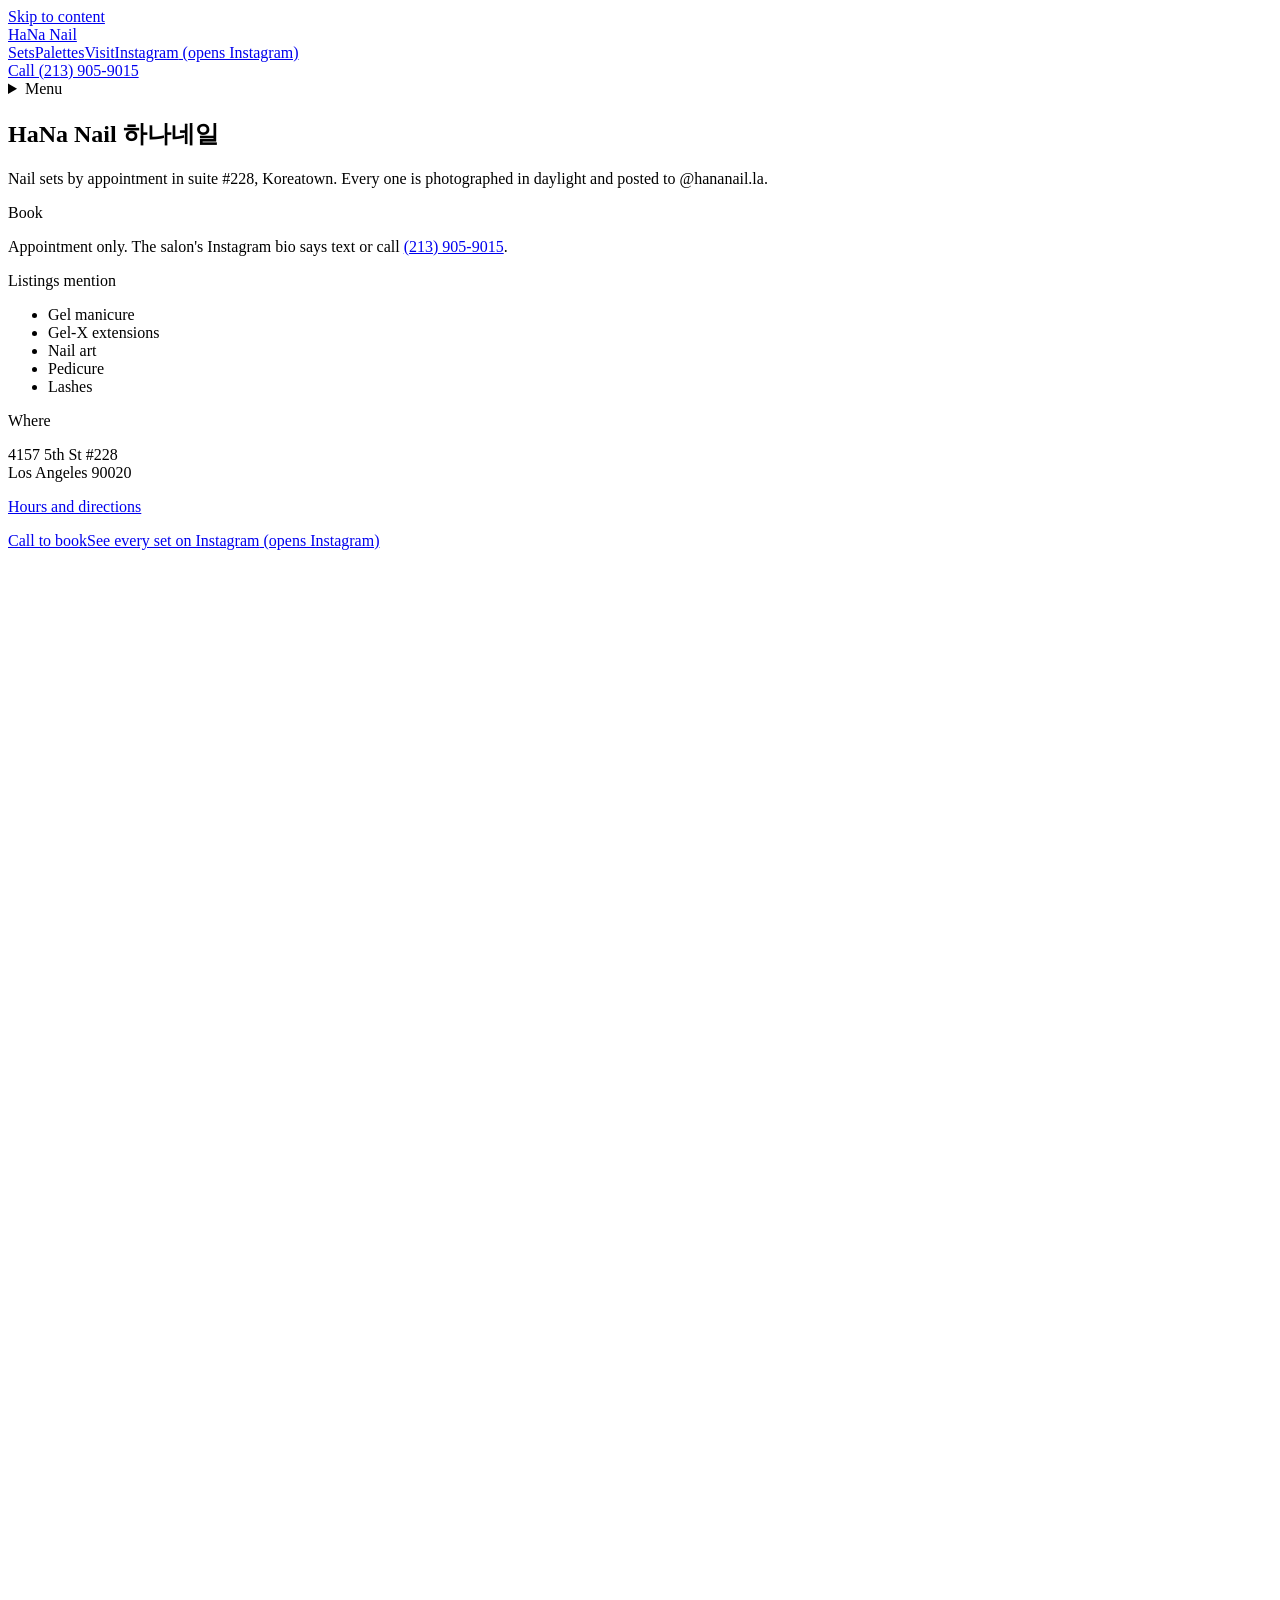
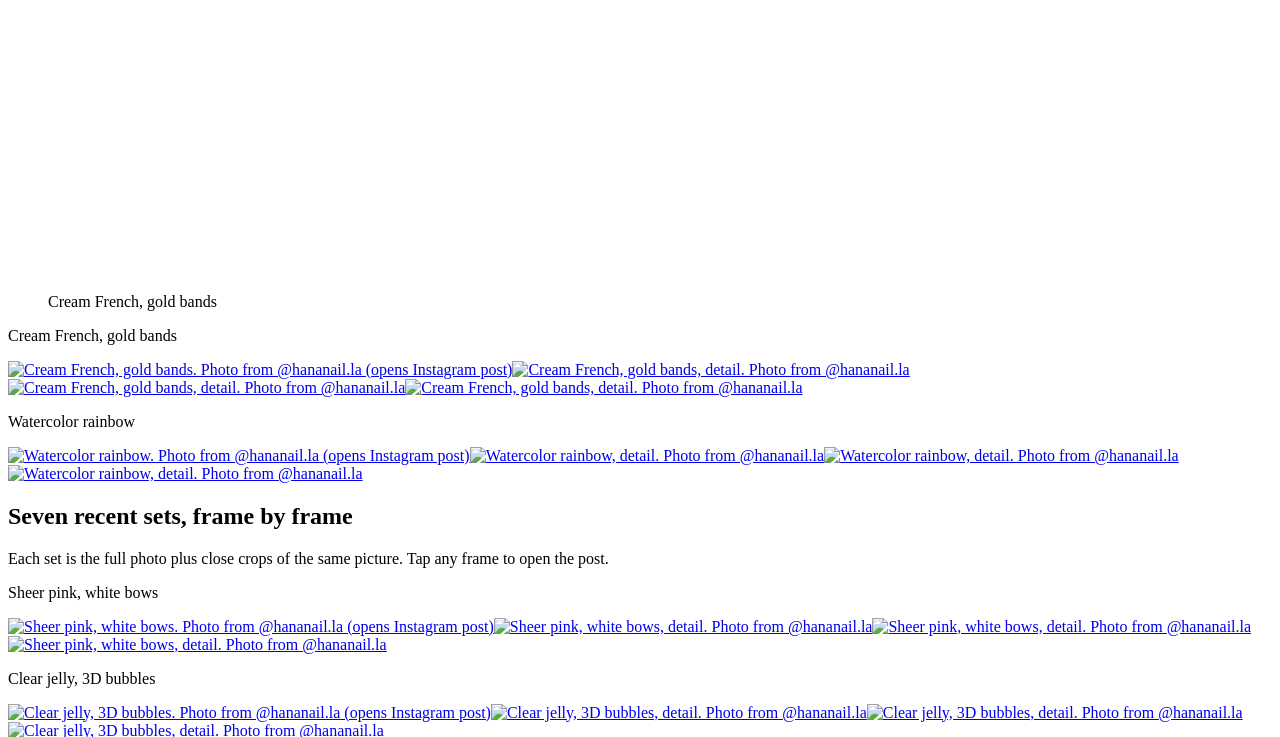
==== index.html @ 0c76ffde "HaNa rev3: hero sizes 66vw (2x at 1280/1440)" ====
<!doctype html><html lang="en"><head><meta charset="utf-8"><meta name="viewport" content="width=device-width,initial-scale=1">
<title>HaNa Nail 하나네일 | Nail Sets by Appointment, Koreatown LA</title><meta name="description" content="HaNa Nail, suite #228 at 4157 5th St in Koreatown, Los Angeles. Nail sets by appointment: call (213) 905-9015 or see @hananail.la."><link rel="canonical" href="https://answerfirstai-ai.github.io/hana-nail/">
<meta name="theme-color" content="#2B2D31"><meta property="og:type" content="website"><meta property="og:title" content="HaNa Nail 하나네일 | Nail Sets by Appointment, Koreatown LA"><meta property="og:description" content="HaNa Nail, suite #228 at 4157 5th St in Koreatown, Los Angeles. Nail sets by appointment: call (213) 905-9015 or see @hananail.la."><meta property="og:url" content="https://answerfirstai-ai.github.io/hana-nail/"><meta property="og:image" content="https://answerfirstai-ai.github.io/hana-nail/assets/img/og.jpg"><meta property="og:image:width" content="1200"><meta property="og:image:height" content="630"><meta name="twitter:card" content="summary_large_image">
<link rel="icon" href="/hana-nail/assets/img/favicon.svg" type="image/svg+xml"><link rel="preload" href="/hana-nail/assets/fonts/switzer-600.woff2" as="font" type="font/woff2" crossorigin><link rel="preload" href="/hana-nail/assets/fonts/switzer-400.woff2" as="font" type="font/woff2" crossorigin><link rel="preload" as="image" type="image/avif" imagesrcset="/hana-nail/assets/img/w/hana_05-800.avif 800w, /hana-nail/assets/img/w/hana_05-1200.avif 1200w, /hana-nail/assets/img/w/hana_05-1600.avif 1600w, /hana-nail/assets/img/w/hana_05-2000.avif 2000w, /hana-nail/assets/img/w/hana_05-2600.avif 2600w, /hana-nail/assets/img/w/hana_05-3175.avif 3175w" imagesizes="(max-width:760px) 100vw, 66vw" fetchpriority="high">
<style>@font-face{font-family:"Switzer";src:url(/hana-nail/assets/fonts/switzer-400.woff2) format("woff2");font-weight:400;font-display:swap}@font-face{font-family:"Switzer";src:url(/hana-nail/assets/fonts/switzer-500.woff2) format("woff2");font-weight:500;font-display:swap}@font-face{font-family:"Switzer";src:url(/hana-nail/assets/fonts/switzer-600.woff2) format("woff2");font-weight:600;font-display:swap}@font-face{font-family:"IBM Plex Sans KR";src:url(/hana-nail/assets/fonts/plexkr-ko-400.woff2) format("woff2");font-weight:400 600;font-display:swap;unicode-range:U+AC00-D7A3}</style><link rel="stylesheet" href="/hana-nail/assets/css/site.css">
<script type="application/ld+json">{"@context": "https://schema.org", "@type": "NailSalon", "@id": "https://answerfirstai-ai.github.io/hana-nail/#salon", "name": "HaNa Nail", "alternateName": "하나네일", "url": "https://answerfirstai-ai.github.io/hana-nail/", "telephone": "+1-213-905-9015", "image": "https://answerfirstai-ai.github.io/hana-nail/assets/img/og.jpg", "address": {"@type": "PostalAddress", "streetAddress": "4157 5th St #228", "addressLocality": "Los Angeles", "addressRegion": "CA", "postalCode": "90020", "addressCountry": "US"}, "geo": {"@type": "GeoCoordinates", "latitude": 34.0654932, "longitude": -118.3094635}, "hasMap": "https://www.google.com/maps/search/?api=1&query=HaNa+Nail+4157+5th+St+Los+Angeles+CA+90020", "areaServed": "Koreatown, Los Angeles", "sameAs": ["https://www.instagram.com/hananail.la/"]}</script></head><body>
<a class="skip" href="#main">Skip to content</a>
<header class="top"><a class="mark" href="/hana-nail/" aria-label="HaNa Nail 하나네일, home">HaNa Nail</a>
<nav aria-label="Main"><div class="links"><a href="/hana-nail/#sets">Sets</a><a href="/hana-nail/#palettes">Palettes</a><a href="/hana-nail/visit/">Visit</a><a href="https://www.instagram.com/hananail.la/" target="_blank" rel="noopener">Instagram<span class="sr"> (opens Instagram)</span></a></div><a class="b b-acc tel" href="tel:+12139059015">Call (213) 905-9015</a>
<details class="mnav"><summary aria-label="Open menu">Menu</summary><div class="mpanel"><a href="/hana-nail/">Home</a><a href="/hana-nail/#sets">Sets</a><a href="/hana-nail/#palettes">Palettes</a><a href="/hana-nail/visit/">Visit</a><a href="https://www.instagram.com/hananail.la/" target="_blank" rel="noopener">Instagram<span class="sr"> (opens Instagram)</span></a><a href="tel:+12139059015">Call (213) 905-9015</a></div></details></nav></header>
<main id="main"><section class="hero" aria-labelledby="h1">
<h1 id="h1">HaNa Nail <span lang="ko">하나네일</span></h1>
<div class="band">
<p class="lead">Nail sets by appointment in suite #228, Koreatown. Every one is photographed in daylight and posted to @hananail.la.</p>
<div><p class="lbl">Book</p><p>Appointment only. The salon's Instagram bio says text or call <a href="tel:+12139059015">(213) 905-9015</a>.</p></div>
<div><p class="lbl">Listings mention</p><ul><li>Gel manicure</li><li>Gel-X extensions</li><li>Nail art</li><li>Pedicure</li><li>Lashes</li></ul></div>
<div><p class="lbl">Where</p><p>4157 5th St #228<br>Los Angeles 90020</p><p><a href="/hana-nail/visit/">Hours and directions</a></p></div>
<div class="band-cta"><a class="b b-acc" href="tel:+12139059015">Call to book</a><a class="tl" href="https://www.instagram.com/hananail.la/" target="_blank" rel="noopener">See every set on Instagram<span class="sr"> (opens Instagram)</span></a></div>
</div>
<div class="sheet-top"><figure class="big"><picture><source type="image/avif" srcset="/hana-nail/assets/img/w/hana_05-800.avif 800w, /hana-nail/assets/img/w/hana_05-1200.avif 1200w, /hana-nail/assets/img/w/hana_05-1600.avif 1600w, /hana-nail/assets/img/w/hana_05-2000.avif 2000w, /hana-nail/assets/img/w/hana_05-2600.avif 2600w, /hana-nail/assets/img/w/hana_05-3175.avif 3175w" sizes="(max-width:760px) 100vw, 66vw"><img src="/hana-nail/assets/img/w/hana_05-1600.webp" srcset="/hana-nail/assets/img/w/hana_05-800.webp 800w, /hana-nail/assets/img/w/hana_05-1200.webp 1200w, /hana-nail/assets/img/w/hana_05-1600.webp 1600w, /hana-nail/assets/img/w/hana_05-2000.webp 2000w, /hana-nail/assets/img/w/hana_05-2600.webp 2600w, /hana-nail/assets/img/w/hana_05-3175.webp 3175w" sizes="(max-width:760px) 100vw, 66vw" width="1600" height="1323" alt="Two hands with cream-yellow French tips, painted flowers, crystals and gold bands, held against a grey stucco wall in daylight." fetchpriority="high" decoding="async"></picture><figcaption>Cream French, gold bands</figcaption></figure>
<div class="first-runs"><div class="run" data-k="hana_05"><p class="run-t">Cream French, gold bands</p><div class="frames"><a class="fr" href="https://www.instagram.com/p/DbKhw6tlOfz/" target="_blank" rel="noopener" style="--r:1.210"><picture><source type="image/avif" srcset="/hana-nail/assets/img/w/hana_05-t0-260.avif 260w, /hana-nail/assets/img/w/hana_05-t0-400.avif 400w, /hana-nail/assets/img/w/hana_05-t0-640.avif 640w" sizes="(max-width:760px) 44vw, 260px"><img src="/hana-nail/assets/img/w/hana_05-t0-400.webp" srcset="/hana-nail/assets/img/w/hana_05-t0-260.webp 260w, /hana-nail/assets/img/w/hana_05-t0-400.webp 400w, /hana-nail/assets/img/w/hana_05-t0-640.webp 640w" sizes="(max-width:760px) 44vw, 260px" width="400" height="331" alt="Cream French, gold bands. Photo from @hananail.la (opens Instagram post)" decoding="async"></picture></a><a class="fr" href="https://www.instagram.com/p/DbKhw6tlOfz/" target="_blank" rel="noopener" style="--r:0.930"><picture><source type="image/avif" srcset="/hana-nail/assets/img/w/hana_05-t1-260.avif 260w, /hana-nail/assets/img/w/hana_05-t1-400.avif 400w" sizes="(max-width:760px) 44vw, 260px"><img src="/hana-nail/assets/img/w/hana_05-t1-400.webp" srcset="/hana-nail/assets/img/w/hana_05-t1-260.webp 260w, /hana-nail/assets/img/w/hana_05-t1-400.webp 400w" sizes="(max-width:760px) 44vw, 260px" width="400" height="430" alt="Cream French, gold bands, detail. Photo from @hananail.la" decoding="async"></picture></a><a class="fr" href="https://www.instagram.com/p/DbKhw6tlOfz/" target="_blank" rel="noopener" style="--r:1.210"><picture><source type="image/avif" srcset="/hana-nail/assets/img/w/hana_05-t2-260.avif 260w, /hana-nail/assets/img/w/hana_05-t2-400.avif 400w" sizes="(max-width:760px) 44vw, 260px"><img src="/hana-nail/assets/img/w/hana_05-t2-400.webp" srcset="/hana-nail/assets/img/w/hana_05-t2-260.webp 260w, /hana-nail/assets/img/w/hana_05-t2-400.webp 400w" sizes="(max-width:760px) 44vw, 260px" width="400" height="331" alt="Cream French, gold bands, detail. Photo from @hananail.la" decoding="async"></picture></a><a class="fr" href="https://www.instagram.com/p/DbKhw6tlOfz/" target="_blank" rel="noopener" style="--r:1.059"><picture><source type="image/avif" srcset="/hana-nail/assets/img/w/hana_05-t3-260.avif 260w, /hana-nail/assets/img/w/hana_05-t3-400.avif 400w" sizes="(max-width:760px) 44vw, 260px"><img src="/hana-nail/assets/img/w/hana_05-t3-400.webp" srcset="/hana-nail/assets/img/w/hana_05-t3-260.webp 260w, /hana-nail/assets/img/w/hana_05-t3-400.webp 400w" sizes="(max-width:760px) 44vw, 260px" width="400" height="378" alt="Cream French, gold bands, detail. Photo from @hananail.la" decoding="async"></picture></a></div></div><div class="run" data-k="hana_04"><p class="run-t">Watercolor rainbow</p><div class="frames"><a class="fr" href="https://www.instagram.com/p/Dcwt5n0gQRf/" target="_blank" rel="noopener" style="--r:0.750"><picture><source type="image/avif" srcset="/hana-nail/assets/img/w/hana_04-t0-260.avif 260w, /hana-nail/assets/img/w/hana_04-t0-400.avif 400w, /hana-nail/assets/img/w/hana_04-t0-640.avif 640w" sizes="(max-width:760px) 44vw, 260px"><img src="/hana-nail/assets/img/w/hana_04-t0-400.webp" srcset="/hana-nail/assets/img/w/hana_04-t0-260.webp 260w, /hana-nail/assets/img/w/hana_04-t0-400.webp 400w, /hana-nail/assets/img/w/hana_04-t0-640.webp 640w" sizes="(max-width:760px) 44vw, 260px" width="400" height="533" alt="Watercolor rainbow. Photo from @hananail.la (opens Instagram post)" loading="lazy" decoding="async"></picture></a><a class="fr" href="https://www.instagram.com/p/Dcwt5n0gQRf/" target="_blank" rel="noopener" style="--r:0.975"><picture><source type="image/avif" srcset="/hana-nail/assets/img/w/hana_04-t1-260.avif 260w, /hana-nail/assets/img/w/hana_04-t1-400.avif 400w" sizes="(max-width:760px) 44vw, 260px"><img src="/hana-nail/assets/img/w/hana_04-t1-400.webp" srcset="/hana-nail/assets/img/w/hana_04-t1-260.webp 260w, /hana-nail/assets/img/w/hana_04-t1-400.webp 400w" sizes="(max-width:760px) 44vw, 260px" width="400" height="410" alt="Watercolor rainbow, detail. Photo from @hananail.la" loading="lazy" decoding="async"></picture></a><a class="fr" href="https://www.instagram.com/p/Dcwt5n0gQRf/" target="_blank" rel="noopener" style="--r:1.072"><picture><source type="image/avif" srcset="/hana-nail/assets/img/w/hana_04-t2-260.avif 260w, /hana-nail/assets/img/w/hana_04-t2-400.avif 400w" sizes="(max-width:760px) 44vw, 260px"><img src="/hana-nail/assets/img/w/hana_04-t2-400.webp" srcset="/hana-nail/assets/img/w/hana_04-t2-260.webp 260w, /hana-nail/assets/img/w/hana_04-t2-400.webp 400w" sizes="(max-width:760px) 44vw, 260px" width="400" height="373" alt="Watercolor rainbow, detail. Photo from @hananail.la" loading="lazy" decoding="async"></picture></a><a class="fr" href="https://www.instagram.com/p/Dcwt5n0gQRf/" target="_blank" rel="noopener" style="--r:0.917"><picture><source type="image/avif" srcset="/hana-nail/assets/img/w/hana_04-t3-260.avif 260w, /hana-nail/assets/img/w/hana_04-t3-400.avif 400w" sizes="(max-width:760px) 44vw, 260px"><img src="/hana-nail/assets/img/w/hana_04-t3-400.webp" srcset="/hana-nail/assets/img/w/hana_04-t3-260.webp 260w, /hana-nail/assets/img/w/hana_04-t3-400.webp 400w" sizes="(max-width:760px) 44vw, 260px" width="400" height="436" alt="Watercolor rainbow, detail. Photo from @hananail.la" loading="lazy" decoding="async"></picture></a></div></div></div></div></section>
<section class="sheet" id="sets" aria-labelledby="sets-h"><h2 id="sets-h">Seven recent sets, frame by frame</h2>
<p class="sheet-p">Each set is the full photo plus close crops of the same picture. Tap any frame to open the post.</p>
<div class="runs"><div class="run" data-k="hana_02"><p class="run-t">Sheer pink, white bows</p><div class="frames"><a class="fr" href="https://www.instagram.com/p/Dcw_qgjCTF8/" target="_blank" rel="noopener" style="--r:1.000"><picture><source type="image/avif" srcset="/hana-nail/assets/img/w/hana_02-t0-260.avif 260w, /hana-nail/assets/img/w/hana_02-t0-400.avif 400w, /hana-nail/assets/img/w/hana_02-t0-640.avif 640w" sizes="(max-width:760px) 44vw, 260px"><img src="/hana-nail/assets/img/w/hana_02-t0-400.webp" srcset="/hana-nail/assets/img/w/hana_02-t0-260.webp 260w, /hana-nail/assets/img/w/hana_02-t0-400.webp 400w, /hana-nail/assets/img/w/hana_02-t0-640.webp 640w" sizes="(max-width:760px) 44vw, 260px" width="400" height="400" alt="Sheer pink, white bows. Photo from @hananail.la (opens Instagram post)" loading="lazy" decoding="async"></picture></a><a class="fr" href="https://www.instagram.com/p/Dcw_qgjCTF8/" target="_blank" rel="noopener" style="--r:0.858"><picture><source type="image/avif" srcset="/hana-nail/assets/img/w/hana_02-t1-260.avif 260w, /hana-nail/assets/img/w/hana_02-t1-400.avif 400w" sizes="(max-width:760px) 44vw, 260px"><img src="/hana-nail/assets/img/w/hana_02-t1-400.webp" srcset="/hana-nail/assets/img/w/hana_02-t1-260.webp 260w, /hana-nail/assets/img/w/hana_02-t1-400.webp 400w" sizes="(max-width:760px) 44vw, 260px" width="400" height="466" alt="Sheer pink, white bows, detail. Photo from @hananail.la" loading="lazy" decoding="async"></picture></a><a class="fr" href="https://www.instagram.com/p/Dcw_qgjCTF8/" target="_blank" rel="noopener" style="--r:0.856"><picture><source type="image/avif" srcset="/hana-nail/assets/img/w/hana_02-t2-260.avif 260w, /hana-nail/assets/img/w/hana_02-t2-400.avif 400w" sizes="(max-width:760px) 44vw, 260px"><img src="/hana-nail/assets/img/w/hana_02-t2-400.webp" srcset="/hana-nail/assets/img/w/hana_02-t2-260.webp 260w, /hana-nail/assets/img/w/hana_02-t2-400.webp 400w" sizes="(max-width:760px) 44vw, 260px" width="400" height="467" alt="Sheer pink, white bows, detail. Photo from @hananail.la" loading="lazy" decoding="async"></picture></a><a class="fr" href="https://www.instagram.com/p/Dcw_qgjCTF8/" target="_blank" rel="noopener" style="--r:1.332"><picture><source type="image/avif" srcset="/hana-nail/assets/img/w/hana_02-t3-260.avif 260w, /hana-nail/assets/img/w/hana_02-t3-400.avif 400w" sizes="(max-width:760px) 44vw, 260px"><img src="/hana-nail/assets/img/w/hana_02-t3-400.webp" srcset="/hana-nail/assets/img/w/hana_02-t3-260.webp 260w, /hana-nail/assets/img/w/hana_02-t3-400.webp 400w" sizes="(max-width:760px) 44vw, 260px" width="400" height="300" alt="Sheer pink, white bows, detail. Photo from @hananail.la" loading="lazy" decoding="async"></picture></a></div></div><div class="run" data-k="hana_03"><p class="run-t">Clear jelly, 3D bubbles</p><div class="frames"><a class="fr" href="https://www.instagram.com/p/DcPzitLOSsH/" target="_blank" rel="noopener" style="--r:0.800"><picture><source type="image/avif" srcset="/hana-nail/assets/img/w/hana_03-t0-260.avif 260w, /hana-nail/assets/img/w/hana_03-t0-400.avif 400w, /hana-nail/assets/img/w/hana_03-t0-640.avif 640w" sizes="(max-width:760px) 44vw, 260px"><img src="/hana-nail/assets/img/w/hana_03-t0-400.webp" srcset="/hana-nail/assets/img/w/hana_03-t0-260.webp 260w, /hana-nail/assets/img/w/hana_03-t0-400.webp 400w, /hana-nail/assets/img/w/hana_03-t0-640.webp 640w" sizes="(max-width:760px) 44vw, 260px" width="400" height="500" alt="Clear jelly, 3D bubbles. Photo from @hananail.la (opens Instagram post)" loading="lazy" decoding="async"></picture></a><a class="fr" href="https://www.instagram.com/p/DcPzitLOSsH/" target="_blank" rel="noopener" style="--r:0.879"><picture><source type="image/avif" srcset="/hana-nail/assets/img/w/hana_03-t1-260.avif 260w, /hana-nail/assets/img/w/hana_03-t1-400.avif 400w" sizes="(max-width:760px) 44vw, 260px"><img src="/hana-nail/assets/img/w/hana_03-t1-400.webp" srcset="/hana-nail/assets/img/w/hana_03-t1-260.webp 260w, /hana-nail/assets/img/w/hana_03-t1-400.webp 400w" sizes="(max-width:760px) 44vw, 260px" width="400" height="455" alt="Clear jelly, 3D bubbles, detail. Photo from @hananail.la" loading="lazy" decoding="async"></picture></a><a class="fr" href="https://www.instagram.com/p/DcPzitLOSsH/" target="_blank" rel="noopener" style="--r:0.880"><picture><source type="image/avif" srcset="/hana-nail/assets/img/w/hana_03-t2-260.avif 260w, /hana-nail/assets/img/w/hana_03-t2-400.avif 400w" sizes="(max-width:760px) 44vw, 260px"><img src="/hana-nail/assets/img/w/hana_03-t2-400.webp" srcset="/hana-nail/assets/img/w/hana_03-t2-260.webp 260w, /hana-nail/assets/img/w/hana_03-t2-400.webp 400w" sizes="(max-width:760px) 44vw, 260px" width="400" height="454" alt="Clear jelly, 3D bubbles, detail. Photo from @hananail.la" loading="lazy" decoding="async"></picture></a><a class="fr" href="https://www.instagram.com/p/DcPzitLOSsH/" target="_blank" rel="noopener" style="--r:1.066"><picture><source type="image/avif" srcset="/hana-nail/assets/img/w/hana_03-t3-260.avif 260w, /hana-nail/assets/img/w/hana_03-t3-400.avif 400w" sizes="(max-width:760px) 44vw, 260px"><img src="/hana-nail/assets/img/w/hana_03-t3-400.webp" srcset="/hana-nail/assets/img/w/hana_03-t3-260.webp 260w, /hana-nail/assets/img/w/hana_03-t3-400.webp 400w" sizes="(max-width:760px) 44vw, 260px" width="400" height="375" alt="Clear jelly, 3D bubbles, detail. Photo from @hananail.la" loading="lazy" decoding="async"></picture></a></div></div><div class="run" data-k="hana_08"><p class="run-t">Lilac, 3D bows</p><div class="frames"><a class="fr" href="https://www.instagram.com/p/DWvS3gXlRlt/" target="_blank" rel="noopener" style="--r:0.800"><picture><source type="image/avif" srcset="/hana-nail/assets/img/w/hana_08-t0-260.avif 260w, /hana-nail/assets/img/w/hana_08-t0-400.avif 400w, /hana-nail/assets/img/w/hana_08-t0-640.avif 640w" sizes="(max-width:760px) 44vw, 260px"><img src="/hana-nail/assets/img/w/hana_08-t0-400.webp" srcset="/hana-nail/assets/img/w/hana_08-t0-260.webp 260w, /hana-nail/assets/img/w/hana_08-t0-400.webp 400w, /hana-nail/assets/img/w/hana_08-t0-640.webp 640w" sizes="(max-width:760px) 44vw, 260px" width="400" height="500" alt="Lilac, 3D bows. Photo from @hananail.la (opens Instagram post)" loading="lazy" decoding="async"></picture></a><a class="fr" href="https://www.instagram.com/p/DWvS3gXlRlt/" target="_blank" rel="noopener" style="--r:0.889"><picture><source type="image/avif" srcset="/hana-nail/assets/img/w/hana_08-t1-260.avif 260w, /hana-nail/assets/img/w/hana_08-t1-400.avif 400w" sizes="(max-width:760px) 44vw, 260px"><img src="/hana-nail/assets/img/w/hana_08-t1-400.webp" srcset="/hana-nail/assets/img/w/hana_08-t1-260.webp 260w, /hana-nail/assets/img/w/hana_08-t1-400.webp 400w" sizes="(max-width:760px) 44vw, 260px" width="400" height="450" alt="Lilac, 3D bows, detail. Photo from @hananail.la" loading="lazy" decoding="async"></picture></a><a class="fr" href="https://www.instagram.com/p/DWvS3gXlRlt/" target="_blank" rel="noopener" style="--r:0.890"><picture><source type="image/avif" srcset="/hana-nail/assets/img/w/hana_08-t2-260.avif 260w, /hana-nail/assets/img/w/hana_08-t2-400.avif 400w" sizes="(max-width:760px) 44vw, 260px"><img src="/hana-nail/assets/img/w/hana_08-t2-400.webp" srcset="/hana-nail/assets/img/w/hana_08-t2-260.webp 260w, /hana-nail/assets/img/w/hana_08-t2-400.webp 400w" sizes="(max-width:760px) 44vw, 260px" width="400" height="449" alt="Lilac, 3D bows, detail. Photo from @hananail.la" loading="lazy" decoding="async"></picture></a><a class="fr" href="https://www.instagram.com/p/DWvS3gXlRlt/" target="_blank" rel="noopener" style="--r:0.889"><picture><source type="image/avif" srcset="/hana-nail/assets/img/w/hana_08-t3-260.avif 260w, /hana-nail/assets/img/w/hana_08-t3-400.avif 400w" sizes="(max-width:760px) 44vw, 260px"><img src="/hana-nail/assets/img/w/hana_08-t3-400.webp" srcset="/hana-nail/assets/img/w/hana_08-t3-260.webp 260w, /hana-nail/assets/img/w/hana_08-t3-400.webp 400w" sizes="(max-width:760px) 44vw, 260px" width="400" height="450" alt="Lilac, 3D bows, detail. Photo from @hananail.la" loading="lazy" decoding="async"></picture></a></div></div><div class="run" data-k="hana_06"><p class="run-t">Cherries and bows</p><div class="frames"><a class="fr" href="https://www.instagram.com/p/DauKIC-lKcw/" target="_blank" rel="noopener" style="--r:0.750"><picture><source type="image/avif" srcset="/hana-nail/assets/img/w/hana_06-t0-260.avif 260w, /hana-nail/assets/img/w/hana_06-t0-400.avif 400w, /hana-nail/assets/img/w/hana_06-t0-640.avif 640w" sizes="(max-width:760px) 44vw, 260px"><img src="/hana-nail/assets/img/w/hana_06-t0-400.webp" srcset="/hana-nail/assets/img/w/hana_06-t0-260.webp 260w, /hana-nail/assets/img/w/hana_06-t0-400.webp 400w, /hana-nail/assets/img/w/hana_06-t0-640.webp 640w" sizes="(max-width:760px) 44vw, 260px" width="400" height="533" alt="Cherries and bows. Photo from @hananail.la (opens Instagram post)" loading="lazy" decoding="async"></picture></a><a class="fr" href="https://www.instagram.com/p/DauKIC-lKcw/" target="_blank" rel="noopener" style="--r:0.916"><picture><source type="image/avif" srcset="/hana-nail/assets/img/w/hana_06-t1-260.avif 260w, /hana-nail/assets/img/w/hana_06-t1-400.avif 400w" sizes="(max-width:760px) 44vw, 260px"><img src="/hana-nail/assets/img/w/hana_06-t1-400.webp" srcset="/hana-nail/assets/img/w/hana_06-t1-260.webp 260w, /hana-nail/assets/img/w/hana_06-t1-400.webp 400w" sizes="(max-width:760px) 44vw, 260px" width="400" height="437" alt="Cherries and bows, detail. Photo from @hananail.la" loading="lazy" decoding="async"></picture></a><a class="fr" href="https://www.instagram.com/p/DauKIC-lKcw/" target="_blank" rel="noopener" style="--r:0.901"><picture><source type="image/avif" srcset="/hana-nail/assets/img/w/hana_06-t2-260.avif 260w, /hana-nail/assets/img/w/hana_06-t2-400.avif 400w" sizes="(max-width:760px) 44vw, 260px"><img src="/hana-nail/assets/img/w/hana_06-t2-400.webp" srcset="/hana-nail/assets/img/w/hana_06-t2-260.webp 260w, /hana-nail/assets/img/w/hana_06-t2-400.webp 400w" sizes="(max-width:760px) 44vw, 260px" width="400" height="444" alt="Cherries and bows, detail. Photo from @hananail.la" loading="lazy" decoding="async"></picture></a><a class="fr" href="https://www.instagram.com/p/DauKIC-lKcw/" target="_blank" rel="noopener" style="--r:0.846"><picture><source type="image/avif" srcset="/hana-nail/assets/img/w/hana_06-t3-260.avif 260w, /hana-nail/assets/img/w/hana_06-t3-400.avif 400w" sizes="(max-width:760px) 44vw, 260px"><img src="/hana-nail/assets/img/w/hana_06-t3-400.webp" srcset="/hana-nail/assets/img/w/hana_06-t3-260.webp 260w, /hana-nail/assets/img/w/hana_06-t3-400.webp 400w" sizes="(max-width:760px) 44vw, 260px" width="400" height="473" alt="Cherries and bows, detail. Photo from @hananail.la" loading="lazy" decoding="async"></picture></a></div></div><div class="run" data-k="hana_07"><p class="run-t">Hot pink chrome</p><div class="frames"><a class="fr" href="https://www.instagram.com/p/DW5tI3RDov8/" target="_blank" rel="noopener" style="--r:0.754"><picture><source type="image/avif" srcset="/hana-nail/assets/img/w/hana_07-t0-260.avif 260w, /hana-nail/assets/img/w/hana_07-t0-400.avif 400w, /hana-nail/assets/img/w/hana_07-t0-640.avif 640w" sizes="(max-width:760px) 44vw, 260px"><img src="/hana-nail/assets/img/w/hana_07-t0-400.webp" srcset="/hana-nail/assets/img/w/hana_07-t0-260.webp 260w, /hana-nail/assets/img/w/hana_07-t0-400.webp 400w, /hana-nail/assets/img/w/hana_07-t0-640.webp 640w" sizes="(max-width:760px) 44vw, 260px" width="400" height="531" alt="Hot pink chrome. Photo from @hananail.la (opens Instagram post)" loading="lazy" decoding="async"></picture></a><a class="fr" href="https://www.instagram.com/p/DW5tI3RDov8/" target="_blank" rel="noopener" style="--r:1.006"><picture><source type="image/avif" srcset="/hana-nail/assets/img/w/hana_07-t1-260.avif 260w, /hana-nail/assets/img/w/hana_07-t1-400.avif 400w" sizes="(max-width:760px) 44vw, 260px"><img src="/hana-nail/assets/img/w/hana_07-t1-400.webp" srcset="/hana-nail/assets/img/w/hana_07-t1-260.webp 260w, /hana-nail/assets/img/w/hana_07-t1-400.webp 400w" sizes="(max-width:760px) 44vw, 260px" width="400" height="398" alt="Hot pink chrome, detail. Photo from @hananail.la" loading="lazy" decoding="async"></picture></a><a class="fr" href="https://www.instagram.com/p/DW5tI3RDov8/" target="_blank" rel="noopener" style="--r:0.904"><picture><source type="image/avif" srcset="/hana-nail/assets/img/w/hana_07-t2-260.avif 260w, /hana-nail/assets/img/w/hana_07-t2-400.avif 400w" sizes="(max-width:760px) 44vw, 260px"><img src="/hana-nail/assets/img/w/hana_07-t2-400.webp" srcset="/hana-nail/assets/img/w/hana_07-t2-260.webp 260w, /hana-nail/assets/img/w/hana_07-t2-400.webp 400w" sizes="(max-width:760px) 44vw, 260px" width="400" height="443" alt="Hot pink chrome, detail. Photo from @hananail.la" loading="lazy" decoding="async"></picture></a><a class="fr" href="https://www.instagram.com/p/DW5tI3RDov8/" target="_blank" rel="noopener" style="--r:0.905"><picture><source type="image/avif" srcset="/hana-nail/assets/img/w/hana_07-t3-260.avif 260w, /hana-nail/assets/img/w/hana_07-t3-400.avif 400w" sizes="(max-width:760px) 44vw, 260px"><img src="/hana-nail/assets/img/w/hana_07-t3-400.webp" srcset="/hana-nail/assets/img/w/hana_07-t3-260.webp 260w, /hana-nail/assets/img/w/hana_07-t3-400.webp 400w" sizes="(max-width:760px) 44vw, 260px" width="400" height="442" alt="Hot pink chrome, detail. Photo from @hananail.la" loading="lazy" decoding="async"></picture></a></div></div></div></section>
<section class="pals" id="palettes" aria-labelledby="pal-h"><div class="pal-list"><h2 id="pal-h">The palette of each set</h2>
<p class="pal-p">Five colors sampled from each photo. Point at or tap a set to see it.</p>
<ol class="rows"><li><button type="button" class="row" data-k="hana_05" aria-controls="pv" aria-pressed="false"><span class="rn"><span class="dot" style="--c:#48576C"></span>Cream French, gold bands</span><span class="rv"><span class="sw" style="--c:#290001"></span><span class="sw" style="--c:#922C1A"></span><span class="sw" style="--c:#48576C"></span><span class="sw" style="--c:#DC9094"></span><span class="sw" style="--c:#DDD0D6"></span></span></button><div class="inl"><picture><source type="image/avif" srcset="/hana-nail/assets/img/w/hana_05-480.avif 480w, /hana-nail/assets/img/w/hana_05-720.avif 720w, /hana-nail/assets/img/w/hana_05-960.avif 960w" sizes="(max-width:760px) 90vw, 1px"><img src="/hana-nail/assets/img/w/hana_05-720.webp" srcset="/hana-nail/assets/img/w/hana_05-480.webp 480w, /hana-nail/assets/img/w/hana_05-720.webp 720w, /hana-nail/assets/img/w/hana_05-960.webp 960w" sizes="(max-width:760px) 90vw, 1px" width="720" height="595" alt="Cream French, gold bands. Cream-yellow French tips with painted flowers, crystals and gold bands." loading="lazy" decoding="async"></picture></div></li><li><button type="button" class="row" data-k="hana_04" aria-controls="pv" aria-pressed="false"><span class="rn"><span class="dot" style="--c:#C3C187"></span>Watercolor rainbow</span><span class="rv"><span class="sw" style="--c:#040304"></span><span class="sw" style="--c:#8F1A5B"></span><span class="sw" style="--c:#C3C187"></span><span class="sw" style="--c:#A4C0F8"></span><span class="sw" style="--c:#F7F7FB"></span></span></button><div class="inl"><picture><source type="image/avif" srcset="/hana-nail/assets/img/w/hana_04-480.avif 480w, /hana-nail/assets/img/w/hana_04-720.avif 720w, /hana-nail/assets/img/w/hana_04-960.avif 960w" sizes="(max-width:760px) 90vw, 1px"><img src="/hana-nail/assets/img/w/hana_04-720.webp" srcset="/hana-nail/assets/img/w/hana_04-480.webp 480w, /hana-nail/assets/img/w/hana_04-720.webp 720w, /hana-nail/assets/img/w/hana_04-960.webp 960w" sizes="(max-width:760px) 90vw, 1px" width="720" height="960" alt="Watercolor rainbow. Short round nails in washed pinks, yellows and blues." loading="lazy" decoding="async"></picture></div></li><li><button type="button" class="row" data-k="hana_02" aria-controls="pv" aria-pressed="false"><span class="rn"><span class="dot" style="--c:#CD675B"></span>Sheer pink, white bows</span><span class="rv"><span class="sw" style="--c:#560201"></span><span class="sw" style="--c:#75605F"></span><span class="sw" style="--c:#CD675B"></span><span class="sw" style="--c:#B9B4B8"></span><span class="sw" style="--c:#FCFEFF"></span></span></button><div class="inl"><picture><source type="image/avif" srcset="/hana-nail/assets/img/w/hana_02-480.avif 480w, /hana-nail/assets/img/w/hana_02-720.avif 720w, /hana-nail/assets/img/w/hana_02-960.avif 960w" sizes="(max-width:760px) 90vw, 1px"><img src="/hana-nail/assets/img/w/hana_02-720.webp" srcset="/hana-nail/assets/img/w/hana_02-480.webp 480w, /hana-nail/assets/img/w/hana_02-720.webp 720w, /hana-nail/assets/img/w/hana_02-960.webp 960w" sizes="(max-width:760px) 90vw, 1px" width="720" height="720" alt="Sheer pink, white bows. Almond nails, sheer pink with fine white bow line art." loading="lazy" decoding="async"></picture></div></li><li><button type="button" class="row" data-k="hana_03" aria-controls="pv" aria-pressed="false"><span class="rn"><span class="dot" style="--c:#CB765A"></span>Clear jelly, 3D bubbles</span><span class="rv"><span class="sw" style="--c:#131727"></span><span class="sw" style="--c:#45667C"></span><span class="sw" style="--c:#CB765A"></span><span class="sw" style="--c:#84B1CC"></span><span class="sw" style="--c:#FEFEF8"></span></span></button><div class="inl"><picture><source type="image/avif" srcset="/hana-nail/assets/img/w/hana_03-480.avif 480w, /hana-nail/assets/img/w/hana_03-720.avif 720w, /hana-nail/assets/img/w/hana_03-960.avif 960w" sizes="(max-width:760px) 90vw, 1px"><img src="/hana-nail/assets/img/w/hana_03-720.webp" srcset="/hana-nail/assets/img/w/hana_03-480.webp 480w, /hana-nail/assets/img/w/hana_03-720.webp 720w, /hana-nail/assets/img/w/hana_03-960.webp 960w" sizes="(max-width:760px) 90vw, 1px" width="720" height="900" alt="Clear jelly, 3D bubbles. Clear jelly nails with raised bubble accents." loading="lazy" decoding="async"></picture></div></li><li><button type="button" class="row" data-k="hana_08" aria-controls="pv" aria-pressed="true"><span class="rn"><span class="dot" style="--c:#708189"></span>Lilac, 3D bows</span><span class="rv"><span class="sw" style="--c:#070301"></span><span class="sw" style="--c:#5E2319"></span><span class="sw" style="--c:#708189"></span><span class="sw" style="--c:#ECB7A1"></span><span class="sw" style="--c:#B9CBF7"></span></span></button><div class="inl"><picture><source type="image/avif" srcset="/hana-nail/assets/img/w/hana_08-480.avif 480w, /hana-nail/assets/img/w/hana_08-720.avif 720w, /hana-nail/assets/img/w/hana_08-960.avif 960w" sizes="(max-width:760px) 90vw, 1px"><img src="/hana-nail/assets/img/w/hana_08-720.webp" srcset="/hana-nail/assets/img/w/hana_08-480.webp 480w, /hana-nail/assets/img/w/hana_08-720.webp 720w, /hana-nail/assets/img/w/hana_08-960.webp 960w" sizes="(max-width:760px) 90vw, 1px" width="720" height="900" alt="Lilac, 3D bows. Long stilettos in flat lilac with sculpted bows." loading="lazy" decoding="async"></picture></div></li><li><button type="button" class="row" data-k="hana_06" aria-controls="pv" aria-pressed="false"><span class="rn"><span class="dot" style="--c:#429B57"></span>Cherries and bows</span><span class="rv"><span class="sw" style="--c:#000000"></span><span class="sw" style="--c:#623E3F"></span><span class="sw" style="--c:#429B57"></span><span class="sw" style="--c:#B0663C"></span><span class="sw" style="--c:#EA8078"></span></span></button><div class="inl"><picture><source type="image/avif" srcset="/hana-nail/assets/img/w/hana_06-480.avif 480w, /hana-nail/assets/img/w/hana_06-720.avif 720w, /hana-nail/assets/img/w/hana_06-912.avif 912w" sizes="(max-width:760px) 90vw, 1px"><img src="/hana-nail/assets/img/w/hana_06-720.webp" srcset="/hana-nail/assets/img/w/hana_06-480.webp 480w, /hana-nail/assets/img/w/hana_06-720.webp 720w, /hana-nail/assets/img/w/hana_06-912.webp 912w" sizes="(max-width:760px) 90vw, 1px" width="720" height="960" alt="Cherries and bows. Sheer nude with tiny painted cherries and bows." loading="lazy" decoding="async"></picture></div></li><li><button type="button" class="row" data-k="hana_07" aria-controls="pv" aria-pressed="false"><span class="rn"><span class="dot" style="--c:#5F5F5A"></span>Hot pink chrome</span><span class="rv"><span class="sw" style="--c:#190602"></span><span class="sw" style="--c:#91227F"></span><span class="sw" style="--c:#5F5F5A"></span><span class="sw" style="--c:#B27864"></span><span class="sw" style="--c:#B3AFA6"></span></span></button><div class="inl"><picture><source type="image/avif" srcset="/hana-nail/assets/img/w/hana_07-480.avif 480w, /hana-nail/assets/img/w/hana_07-720.avif 720w, /hana-nail/assets/img/w/hana_07-960.avif 960w" sizes="(max-width:760px) 90vw, 1px"><img src="/hana-nail/assets/img/w/hana_07-720.webp" srcset="/hana-nail/assets/img/w/hana_07-480.webp 480w, /hana-nail/assets/img/w/hana_07-720.webp 720w, /hana-nail/assets/img/w/hana_07-960.webp 960w" sizes="(max-width:760px) 90vw, 1px" width="720" height="955" alt="Hot pink chrome. Long stilettos in hot pink chrome." loading="lazy" decoding="async"></picture></div></li></ol></div>
<figure class="pv" id="pv" aria-live="polite"><div class="pv-i" data-k="hana_05"><picture><source type="image/avif" srcset="/hana-nail/assets/img/w/hana_05-480.avif 480w, /hana-nail/assets/img/w/hana_05-720.avif 720w, /hana-nail/assets/img/w/hana_05-960.avif 960w" sizes="(max-width:760px) 1px, min(36vw, 480px)"><img src="/hana-nail/assets/img/w/hana_05-720.webp" srcset="/hana-nail/assets/img/w/hana_05-480.webp 480w, /hana-nail/assets/img/w/hana_05-720.webp 720w, /hana-nail/assets/img/w/hana_05-960.webp 960w" sizes="(max-width:760px) 1px, min(36vw, 480px)" width="720" height="595" alt="Cream French, gold bands. Cream-yellow French tips with painted flowers, crystals and gold bands." loading="lazy" decoding="async"></picture><figcaption><b>Cream French, gold bands</b> Cream-yellow French tips with painted flowers, crystals and gold bands.<span class="hexes">#290001 #922C1A #48576C #DC9094 #DDD0D6</span></figcaption></div><div class="pv-i" data-k="hana_04"><picture><source type="image/avif" srcset="/hana-nail/assets/img/w/hana_04-480.avif 480w, /hana-nail/assets/img/w/hana_04-720.avif 720w, /hana-nail/assets/img/w/hana_04-960.avif 960w" sizes="(max-width:760px) 1px, min(36vw, 480px)"><img src="/hana-nail/assets/img/w/hana_04-720.webp" srcset="/hana-nail/assets/img/w/hana_04-480.webp 480w, /hana-nail/assets/img/w/hana_04-720.webp 720w, /hana-nail/assets/img/w/hana_04-960.webp 960w" sizes="(max-width:760px) 1px, min(36vw, 480px)" width="720" height="960" alt="Watercolor rainbow. Short round nails in washed pinks, yellows and blues." loading="lazy" decoding="async"></picture><figcaption><b>Watercolor rainbow</b> Short round nails in washed pinks, yellows and blues.<span class="hexes">#040304 #8F1A5B #C3C187 #A4C0F8 #F7F7FB</span></figcaption></div><div class="pv-i" data-k="hana_02"><picture><source type="image/avif" srcset="/hana-nail/assets/img/w/hana_02-480.avif 480w, /hana-nail/assets/img/w/hana_02-720.avif 720w, /hana-nail/assets/img/w/hana_02-960.avif 960w" sizes="(max-width:760px) 1px, min(36vw, 480px)"><img src="/hana-nail/assets/img/w/hana_02-720.webp" srcset="/hana-nail/assets/img/w/hana_02-480.webp 480w, /hana-nail/assets/img/w/hana_02-720.webp 720w, /hana-nail/assets/img/w/hana_02-960.webp 960w" sizes="(max-width:760px) 1px, min(36vw, 480px)" width="720" height="720" alt="Sheer pink, white bows. Almond nails, sheer pink with fine white bow line art." loading="lazy" decoding="async"></picture><figcaption><b>Sheer pink, white bows</b> Almond nails, sheer pink with fine white bow line art.<span class="hexes">#560201 #75605F #CD675B #B9B4B8 #FCFEFF</span></figcaption></div><div class="pv-i" data-k="hana_03"><picture><source type="image/avif" srcset="/hana-nail/assets/img/w/hana_03-480.avif 480w, /hana-nail/assets/img/w/hana_03-720.avif 720w, /hana-nail/assets/img/w/hana_03-960.avif 960w" sizes="(max-width:760px) 1px, min(36vw, 480px)"><img src="/hana-nail/assets/img/w/hana_03-720.webp" srcset="/hana-nail/assets/img/w/hana_03-480.webp 480w, /hana-nail/assets/img/w/hana_03-720.webp 720w, /hana-nail/assets/img/w/hana_03-960.webp 960w" sizes="(max-width:760px) 1px, min(36vw, 480px)" width="720" height="900" alt="Clear jelly, 3D bubbles. Clear jelly nails with raised bubble accents." loading="lazy" decoding="async"></picture><figcaption><b>Clear jelly, 3D bubbles</b> Clear jelly nails with raised bubble accents.<span class="hexes">#131727 #45667C #CB765A #84B1CC #FEFEF8</span></figcaption></div><div class="pv-i on" data-k="hana_08"><picture><source type="image/avif" srcset="/hana-nail/assets/img/w/hana_08-480.avif 480w, /hana-nail/assets/img/w/hana_08-720.avif 720w, /hana-nail/assets/img/w/hana_08-960.avif 960w" sizes="(max-width:760px) 1px, min(36vw, 480px)"><img src="/hana-nail/assets/img/w/hana_08-720.webp" srcset="/hana-nail/assets/img/w/hana_08-480.webp 480w, /hana-nail/assets/img/w/hana_08-720.webp 720w, /hana-nail/assets/img/w/hana_08-960.webp 960w" sizes="(max-width:760px) 1px, min(36vw, 480px)" width="720" height="900" alt="Lilac, 3D bows. Long stilettos in flat lilac with sculpted bows." loading="lazy" decoding="async"></picture><figcaption><b>Lilac, 3D bows</b> Long stilettos in flat lilac with sculpted bows.<span class="hexes">#070301 #5E2319 #708189 #ECB7A1 #B9CBF7</span></figcaption></div><div class="pv-i" data-k="hana_06"><picture><source type="image/avif" srcset="/hana-nail/assets/img/w/hana_06-480.avif 480w, /hana-nail/assets/img/w/hana_06-720.avif 720w, /hana-nail/assets/img/w/hana_06-912.avif 912w" sizes="(max-width:760px) 1px, min(36vw, 480px)"><img src="/hana-nail/assets/img/w/hana_06-720.webp" srcset="/hana-nail/assets/img/w/hana_06-480.webp 480w, /hana-nail/assets/img/w/hana_06-720.webp 720w, /hana-nail/assets/img/w/hana_06-912.webp 912w" sizes="(max-width:760px) 1px, min(36vw, 480px)" width="720" height="960" alt="Cherries and bows. Sheer nude with tiny painted cherries and bows." loading="lazy" decoding="async"></picture><figcaption><b>Cherries and bows</b> Sheer nude with tiny painted cherries and bows.<span class="hexes">#000000 #623E3F #429B57 #B0663C #EA8078</span></figcaption></div><div class="pv-i" data-k="hana_07"><picture><source type="image/avif" srcset="/hana-nail/assets/img/w/hana_07-480.avif 480w, /hana-nail/assets/img/w/hana_07-720.avif 720w, /hana-nail/assets/img/w/hana_07-960.avif 960w" sizes="(max-width:760px) 1px, min(36vw, 480px)"><img src="/hana-nail/assets/img/w/hana_07-720.webp" srcset="/hana-nail/assets/img/w/hana_07-480.webp 480w, /hana-nail/assets/img/w/hana_07-720.webp 720w, /hana-nail/assets/img/w/hana_07-960.webp 960w" sizes="(max-width:760px) 1px, min(36vw, 480px)" width="720" height="955" alt="Hot pink chrome. Long stilettos in hot pink chrome." loading="lazy" decoding="async"></picture><figcaption><b>Hot pink chrome</b> Long stilettos in hot pink chrome.<span class="hexes">#190602 #91227F #5F5F5A #B27864 #B3AFA6</span></figcaption></div></figure></section>
<section class="contact" aria-labelledby="c-h"><h2 id="c-h" class="sr">Book a set</h2><p class="c-s">Bring a photo or an idea. Book a time by calling, or by text as the salon's bio says.</p>
<div class="c-img"><picture><source type="image/avif" srcset="/hana-nail/assets/img/w/hana_06-t2-260.avif 260w, /hana-nail/assets/img/w/hana_06-t2-400.avif 400w" sizes="160px"><img src="/hana-nail/assets/img/w/hana_06-t2-400.webp" srcset="/hana-nail/assets/img/w/hana_06-t2-260.webp 260w, /hana-nail/assets/img/w/hana_06-t2-400.webp 400w" sizes="160px" width="400" height="444" alt="Cherries and bows, detail. Photo from @hananail.la" loading="lazy" decoding="async"></picture></div>
<div class="c-q"><p class="q">Ready for a set?</p><p><a href="tel:+12139059015">Call (213) 905-9015</a></p><p><a href="https://www.instagram.com/hananail.la/" target="_blank" rel="noopener">Message @hananail.la<span class="sr"> (opens Instagram)</span></a></p><p class="soft">Suite #228, 4157 5th St, Koreatown. Listed hours Mon-Sat; call to confirm.</p></div></section></main>
<footer class="foot"><p>HaNa Nail, Koreatown nail sets</p><p class="f-links"><a href="tel:+12139059015">(213) 905-9015</a><a href="https://www.instagram.com/hananail.la/" target="_blank" rel="noopener">@hananail.la</a><a href="/hana-nail/visit/">Visit</a></p><p class="f-r">© 2026 · demo site</p>
<p class="fine">Photos: @hananail.la, the salon's own Instagram. Palette colors are sampled from those photos. Services and hours are from public listings, so call to confirm.</p></footer>
<script src="/hana-nail/assets/js/site.js" defer></script></body></html>
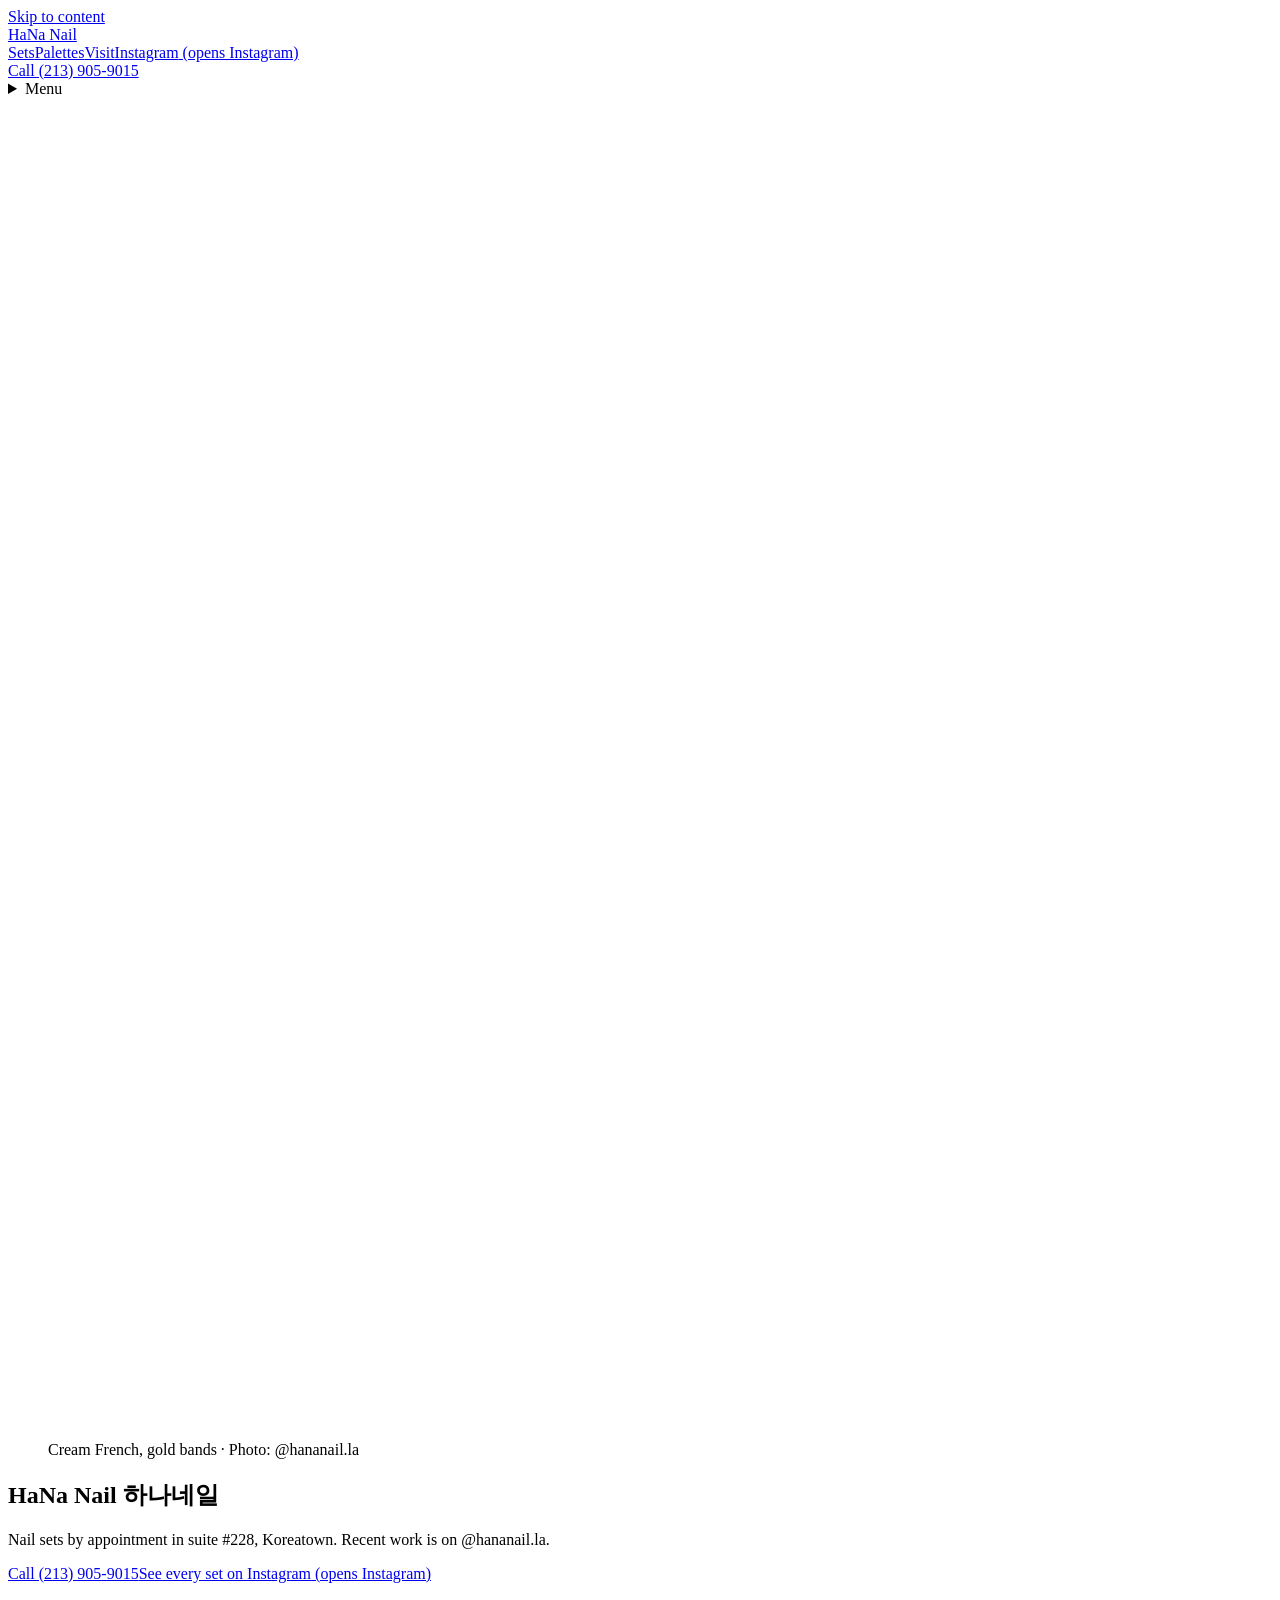
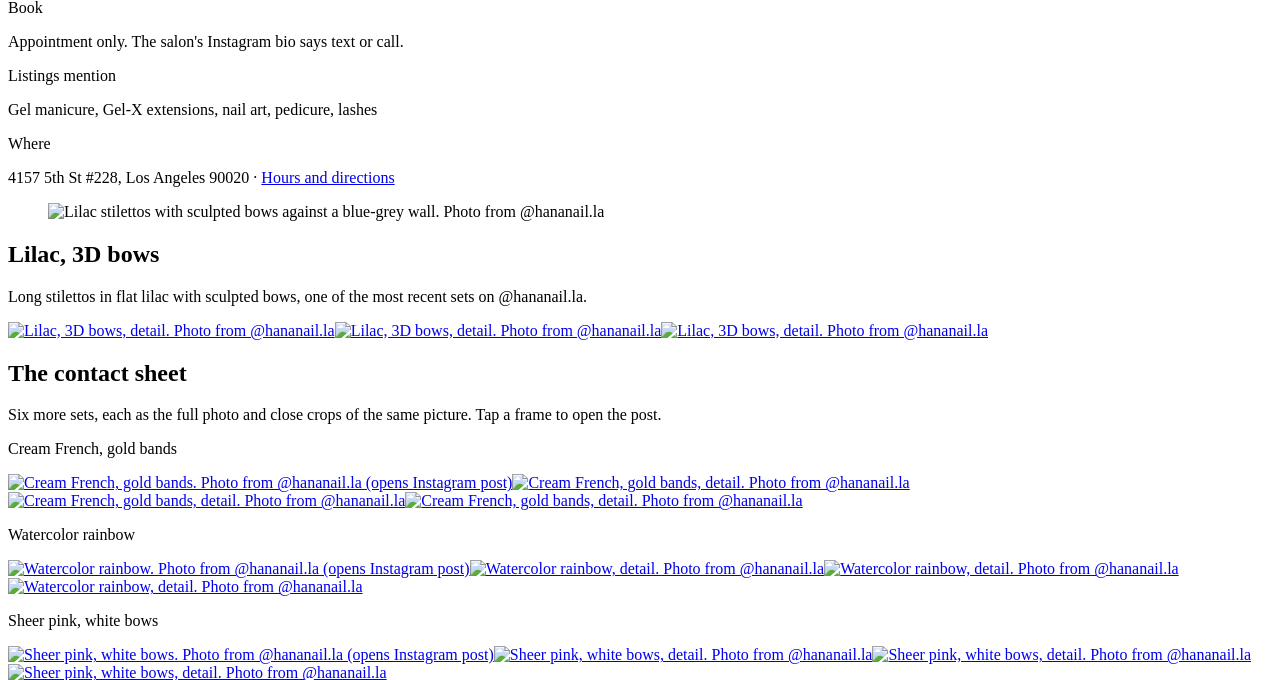
==== commit 717dbff6: "HaNa rev4: full-height own-photo hero (58%), tight nail-only crops (no dashboard), feature set + den" ====
--- a/index.html
+++ b/index.html
@@ -1,7 +1,7 @@
 <!doctype html><html lang="en"><head><meta charset="utf-8"><meta name="viewport" content="width=device-width,initial-scale=1">
 <title>HaNa Nail 하나네일 | Nail Sets by Appointment, Koreatown LA</title><meta name="description" content="HaNa Nail, suite #228 at 4157 5th St in Koreatown, Los Angeles. Nail sets by appointment: call (213) 905-9015 or see @hananail.la."><link rel="canonical" href="https://answerfirstai-ai.github.io/hana-nail/">
 <meta name="theme-color" content="#2B2D31"><meta property="og:type" content="website"><meta property="og:title" content="HaNa Nail 하나네일 | Nail Sets by Appointment, Koreatown LA"><meta property="og:description" content="HaNa Nail, suite #228 at 4157 5th St in Koreatown, Los Angeles. Nail sets by appointment: call (213) 905-9015 or see @hananail.la."><meta property="og:url" content="https://answerfirstai-ai.github.io/hana-nail/"><meta property="og:image" content="https://answerfirstai-ai.github.io/hana-nail/assets/img/og.jpg"><meta property="og:image:width" content="1200"><meta property="og:image:height" content="630"><meta name="twitter:card" content="summary_large_image">
-<link rel="icon" href="/hana-nail/assets/img/favicon.svg" type="image/svg+xml"><link rel="preload" href="/hana-nail/assets/fonts/switzer-600.woff2" as="font" type="font/woff2" crossorigin><link rel="preload" href="/hana-nail/assets/fonts/switzer-400.woff2" as="font" type="font/woff2" crossorigin><link rel="preload" as="image" type="image/avif" imagesrcset="/hana-nail/assets/img/w/hana_05-800.avif 800w, /hana-nail/assets/img/w/hana_05-1200.avif 1200w, /hana-nail/assets/img/w/hana_05-1600.avif 1600w, /hana-nail/assets/img/w/hana_05-2000.avif 2000w, /hana-nail/assets/img/w/hana_05-2600.avif 2600w, /hana-nail/assets/img/w/hana_05-3175.avif 3175w" imagesizes="(max-width:760px) 100vw, 66vw" fetchpriority="high">
+<link rel="icon" href="/hana-nail/assets/img/favicon.svg" type="image/svg+xml"><link rel="preload" href="/hana-nail/assets/fonts/switzer-600.woff2" as="font" type="font/woff2" crossorigin><link rel="preload" href="/hana-nail/assets/fonts/switzer-400.woff2" as="font" type="font/woff2" crossorigin><link rel="preload" as="image" type="image/avif" imagesrcset="/hana-nail/assets/img/w/hana_05-800.avif 800w, /hana-nail/assets/img/w/hana_05-1200.avif 1200w, /hana-nail/assets/img/w/hana_05-1600.avif 1600w, /hana-nail/assets/img/w/hana_05-2000.avif 2000w, /hana-nail/assets/img/w/hana_05-2600.avif 2600w, /hana-nail/assets/img/w/hana_05-3175.avif 3175w" imagesizes="(max-width:760px) 150vw, 74vw" fetchpriority="high">
 <style>@font-face{font-family:"Switzer";src:url(/hana-nail/assets/fonts/switzer-400.woff2) format("woff2");font-weight:400;font-display:swap}@font-face{font-family:"Switzer";src:url(/hana-nail/assets/fonts/switzer-500.woff2) format("woff2");font-weight:500;font-display:swap}@font-face{font-family:"Switzer";src:url(/hana-nail/assets/fonts/switzer-600.woff2) format("woff2");font-weight:600;font-display:swap}@font-face{font-family:"IBM Plex Sans KR";src:url(/hana-nail/assets/fonts/plexkr-ko-400.woff2) format("woff2");font-weight:400 600;font-display:swap;unicode-range:U+AC00-D7A3}</style><link rel="stylesheet" href="/hana-nail/assets/css/site.css">
 <script type="application/ld+json">{"@context": "https://schema.org", "@type": "NailSalon", "@id": "https://answerfirstai-ai.github.io/hana-nail/#salon", "name": "HaNa Nail", "alternateName": "하나네일", "url": "https://answerfirstai-ai.github.io/hana-nail/", "telephone": "+1-213-905-9015", "image": "https://answerfirstai-ai.github.io/hana-nail/assets/img/og.jpg", "address": {"@type": "PostalAddress", "streetAddress": "4157 5th St #228", "addressLocality": "Los Angeles", "addressRegion": "CA", "postalCode": "90020", "addressCountry": "US"}, "geo": {"@type": "GeoCoordinates", "latitude": 34.0654932, "longitude": -118.3094635}, "hasMap": "https://www.google.com/maps/search/?api=1&query=HaNa+Nail+4157+5th+St+Los+Angeles+CA+90020", "areaServed": "Koreatown, Los Angeles", "sameAs": ["https://www.instagram.com/hananail.la/"]}</script></head><body>
 <a class="skip" href="#main">Skip to content</a>
@@ -9,23 +9,23 @@
 <nav aria-label="Main"><div class="links"><a href="/hana-nail/#sets">Sets</a><a href="/hana-nail/#palettes">Palettes</a><a href="/hana-nail/visit/">Visit</a><a href="https://www.instagram.com/hananail.la/" target="_blank" rel="noopener">Instagram<span class="sr"> (opens Instagram)</span></a></div><a class="b b-acc tel" href="tel:+12139059015">Call (213) 905-9015</a>
 <details class="mnav"><summary aria-label="Open menu">Menu</summary><div class="mpanel"><a href="/hana-nail/">Home</a><a href="/hana-nail/#sets">Sets</a><a href="/hana-nail/#palettes">Palettes</a><a href="/hana-nail/visit/">Visit</a><a href="https://www.instagram.com/hananail.la/" target="_blank" rel="noopener">Instagram<span class="sr"> (opens Instagram)</span></a><a href="tel:+12139059015">Call (213) 905-9015</a></div></details></nav></header>
 <main id="main"><section class="hero" aria-labelledby="h1">
-<h1 id="h1">HaNa Nail <span lang="ko">하나네일</span></h1>
-<div class="band">
-<p class="lead">Nail sets by appointment in suite #228, Koreatown. Every one is photographed in daylight and posted to @hananail.la.</p>
-<div><p class="lbl">Book</p><p>Appointment only. The salon's Instagram bio says text or call <a href="tel:+12139059015">(213) 905-9015</a>.</p></div>
-<div><p class="lbl">Listings mention</p><ul><li>Gel manicure</li><li>Gel-X extensions</li><li>Nail art</li><li>Pedicure</li><li>Lashes</li></ul></div>
-<div><p class="lbl">Where</p><p>4157 5th St #228<br>Los Angeles 90020</p><p><a href="/hana-nail/visit/">Hours and directions</a></p></div>
-<div class="band-cta"><a class="b b-acc" href="tel:+12139059015">Call to book</a><a class="tl" href="https://www.instagram.com/hananail.la/" target="_blank" rel="noopener">See every set on Instagram<span class="sr"> (opens Instagram)</span></a></div>
-</div>
-<div class="sheet-top"><figure class="big"><picture><source type="image/avif" srcset="/hana-nail/assets/img/w/hana_05-800.avif 800w, /hana-nail/assets/img/w/hana_05-1200.avif 1200w, /hana-nail/assets/img/w/hana_05-1600.avif 1600w, /hana-nail/assets/img/w/hana_05-2000.avif 2000w, /hana-nail/assets/img/w/hana_05-2600.avif 2600w, /hana-nail/assets/img/w/hana_05-3175.avif 3175w" sizes="(max-width:760px) 100vw, 66vw"><img src="/hana-nail/assets/img/w/hana_05-1600.webp" srcset="/hana-nail/assets/img/w/hana_05-800.webp 800w, /hana-nail/assets/img/w/hana_05-1200.webp 1200w, /hana-nail/assets/img/w/hana_05-1600.webp 1600w, /hana-nail/assets/img/w/hana_05-2000.webp 2000w, /hana-nail/assets/img/w/hana_05-2600.webp 2600w, /hana-nail/assets/img/w/hana_05-3175.webp 3175w" sizes="(max-width:760px) 100vw, 66vw" width="1600" height="1323" alt="Two hands with cream-yellow French tips, painted flowers, crystals and gold bands, held against a grey stucco wall in daylight." fetchpriority="high" decoding="async"></picture><figcaption>Cream French, gold bands</figcaption></figure>
-<div class="first-runs"><div class="run" data-k="hana_05"><p class="run-t">Cream French, gold bands</p><div class="frames"><a class="fr" href="https://www.instagram.com/p/DbKhw6tlOfz/" target="_blank" rel="noopener" style="--r:1.210"><picture><source type="image/avif" srcset="/hana-nail/assets/img/w/hana_05-t0-260.avif 260w, /hana-nail/assets/img/w/hana_05-t0-400.avif 400w, /hana-nail/assets/img/w/hana_05-t0-640.avif 640w" sizes="(max-width:760px) 44vw, 260px"><img src="/hana-nail/assets/img/w/hana_05-t0-400.webp" srcset="/hana-nail/assets/img/w/hana_05-t0-260.webp 260w, /hana-nail/assets/img/w/hana_05-t0-400.webp 400w, /hana-nail/assets/img/w/hana_05-t0-640.webp 640w" sizes="(max-width:760px) 44vw, 260px" width="400" height="331" alt="Cream French, gold bands. Photo from @hananail.la (opens Instagram post)" decoding="async"></picture></a><a class="fr" href="https://www.instagram.com/p/DbKhw6tlOfz/" target="_blank" rel="noopener" style="--r:0.930"><picture><source type="image/avif" srcset="/hana-nail/assets/img/w/hana_05-t1-260.avif 260w, /hana-nail/assets/img/w/hana_05-t1-400.avif 400w" sizes="(max-width:760px) 44vw, 260px"><img src="/hana-nail/assets/img/w/hana_05-t1-400.webp" srcset="/hana-nail/assets/img/w/hana_05-t1-260.webp 260w, /hana-nail/assets/img/w/hana_05-t1-400.webp 400w" sizes="(max-width:760px) 44vw, 260px" width="400" height="430" alt="Cream French, gold bands, detail. Photo from @hananail.la" decoding="async"></picture></a><a class="fr" href="https://www.instagram.com/p/DbKhw6tlOfz/" target="_blank" rel="noopener" style="--r:1.210"><picture><source type="image/avif" srcset="/hana-nail/assets/img/w/hana_05-t2-260.avif 260w, /hana-nail/assets/img/w/hana_05-t2-400.avif 400w" sizes="(max-width:760px) 44vw, 260px"><img src="/hana-nail/assets/img/w/hana_05-t2-400.webp" srcset="/hana-nail/assets/img/w/hana_05-t2-260.webp 260w, /hana-nail/assets/img/w/hana_05-t2-400.webp 400w" sizes="(max-width:760px) 44vw, 260px" width="400" height="331" alt="Cream French, gold bands, detail. Photo from @hananail.la" decoding="async"></picture></a><a class="fr" href="https://www.instagram.com/p/DbKhw6tlOfz/" target="_blank" rel="noopener" style="--r:1.059"><picture><source type="image/avif" srcset="/hana-nail/assets/img/w/hana_05-t3-260.avif 260w, /hana-nail/assets/img/w/hana_05-t3-400.avif 400w" sizes="(max-width:760px) 44vw, 260px"><img src="/hana-nail/assets/img/w/hana_05-t3-400.webp" srcset="/hana-nail/assets/img/w/hana_05-t3-260.webp 260w, /hana-nail/assets/img/w/hana_05-t3-400.webp 400w" sizes="(max-width:760px) 44vw, 260px" width="400" height="378" alt="Cream French, gold bands, detail. Photo from @hananail.la" decoding="async"></picture></a></div></div><div class="run" data-k="hana_04"><p class="run-t">Watercolor rainbow</p><div class="frames"><a class="fr" href="https://www.instagram.com/p/Dcwt5n0gQRf/" target="_blank" rel="noopener" style="--r:0.750"><picture><source type="image/avif" srcset="/hana-nail/assets/img/w/hana_04-t0-260.avif 260w, /hana-nail/assets/img/w/hana_04-t0-400.avif 400w, /hana-nail/assets/img/w/hana_04-t0-640.avif 640w" sizes="(max-width:760px) 44vw, 260px"><img src="/hana-nail/assets/img/w/hana_04-t0-400.webp" srcset="/hana-nail/assets/img/w/hana_04-t0-260.webp 260w, /hana-nail/assets/img/w/hana_04-t0-400.webp 400w, /hana-nail/assets/img/w/hana_04-t0-640.webp 640w" sizes="(max-width:760px) 44vw, 260px" width="400" height="533" alt="Watercolor rainbow. Photo from @hananail.la (opens Instagram post)" loading="lazy" decoding="async"></picture></a><a class="fr" href="https://www.instagram.com/p/Dcwt5n0gQRf/" target="_blank" rel="noopener" style="--r:0.975"><picture><source type="image/avif" srcset="/hana-nail/assets/img/w/hana_04-t1-260.avif 260w, /hana-nail/assets/img/w/hana_04-t1-400.avif 400w" sizes="(max-width:760px) 44vw, 260px"><img src="/hana-nail/assets/img/w/hana_04-t1-400.webp" srcset="/hana-nail/assets/img/w/hana_04-t1-260.webp 260w, /hana-nail/assets/img/w/hana_04-t1-400.webp 400w" sizes="(max-width:760px) 44vw, 260px" width="400" height="410" alt="Watercolor rainbow, detail. Photo from @hananail.la" loading="lazy" decoding="async"></picture></a><a class="fr" href="https://www.instagram.com/p/Dcwt5n0gQRf/" target="_blank" rel="noopener" style="--r:1.072"><picture><source type="image/avif" srcset="/hana-nail/assets/img/w/hana_04-t2-260.avif 260w, /hana-nail/assets/img/w/hana_04-t2-400.avif 400w" sizes="(max-width:760px) 44vw, 260px"><img src="/hana-nail/assets/img/w/hana_04-t2-400.webp" srcset="/hana-nail/assets/img/w/hana_04-t2-260.webp 260w, /hana-nail/assets/img/w/hana_04-t2-400.webp 400w" sizes="(max-width:760px) 44vw, 260px" width="400" height="373" alt="Watercolor rainbow, detail. Photo from @hananail.la" loading="lazy" decoding="async"></picture></a><a class="fr" href="https://www.instagram.com/p/Dcwt5n0gQRf/" target="_blank" rel="noopener" style="--r:0.917"><picture><source type="image/avif" srcset="/hana-nail/assets/img/w/hana_04-t3-260.avif 260w, /hana-nail/assets/img/w/hana_04-t3-400.avif 400w" sizes="(max-width:760px) 44vw, 260px"><img src="/hana-nail/assets/img/w/hana_04-t3-400.webp" srcset="/hana-nail/assets/img/w/hana_04-t3-260.webp 260w, /hana-nail/assets/img/w/hana_04-t3-400.webp 400w" sizes="(max-width:760px) 44vw, 260px" width="400" height="436" alt="Watercolor rainbow, detail. Photo from @hananail.la" loading="lazy" decoding="async"></picture></a></div></div></div></div></section>
-<section class="sheet" id="sets" aria-labelledby="sets-h"><h2 id="sets-h">Seven recent sets, frame by frame</h2>
-<p class="sheet-p">Each set is the full photo plus close crops of the same picture. Tap any frame to open the post.</p>
-<div class="runs"><div class="run" data-k="hana_02"><p class="run-t">Sheer pink, white bows</p><div class="frames"><a class="fr" href="https://www.instagram.com/p/Dcw_qgjCTF8/" target="_blank" rel="noopener" style="--r:1.000"><picture><source type="image/avif" srcset="/hana-nail/assets/img/w/hana_02-t0-260.avif 260w, /hana-nail/assets/img/w/hana_02-t0-400.avif 400w, /hana-nail/assets/img/w/hana_02-t0-640.avif 640w" sizes="(max-width:760px) 44vw, 260px"><img src="/hana-nail/assets/img/w/hana_02-t0-400.webp" srcset="/hana-nail/assets/img/w/hana_02-t0-260.webp 260w, /hana-nail/assets/img/w/hana_02-t0-400.webp 400w, /hana-nail/assets/img/w/hana_02-t0-640.webp 640w" sizes="(max-width:760px) 44vw, 260px" width="400" height="400" alt="Sheer pink, white bows. Photo from @hananail.la (opens Instagram post)" loading="lazy" decoding="async"></picture></a><a class="fr" href="https://www.instagram.com/p/Dcw_qgjCTF8/" target="_blank" rel="noopener" style="--r:0.858"><picture><source type="image/avif" srcset="/hana-nail/assets/img/w/hana_02-t1-260.avif 260w, /hana-nail/assets/img/w/hana_02-t1-400.avif 400w" sizes="(max-width:760px) 44vw, 260px"><img src="/hana-nail/assets/img/w/hana_02-t1-400.webp" srcset="/hana-nail/assets/img/w/hana_02-t1-260.webp 260w, /hana-nail/assets/img/w/hana_02-t1-400.webp 400w" sizes="(max-width:760px) 44vw, 260px" width="400" height="466" alt="Sheer pink, white bows, detail. Photo from @hananail.la" loading="lazy" decoding="async"></picture></a><a class="fr" href="https://www.instagram.com/p/Dcw_qgjCTF8/" target="_blank" rel="noopener" style="--r:0.856"><picture><source type="image/avif" srcset="/hana-nail/assets/img/w/hana_02-t2-260.avif 260w, /hana-nail/assets/img/w/hana_02-t2-400.avif 400w" sizes="(max-width:760px) 44vw, 260px"><img src="/hana-nail/assets/img/w/hana_02-t2-400.webp" srcset="/hana-nail/assets/img/w/hana_02-t2-260.webp 260w, /hana-nail/assets/img/w/hana_02-t2-400.webp 400w" sizes="(max-width:760px) 44vw, 260px" width="400" height="467" alt="Sheer pink, white bows, detail. Photo from @hananail.la" loading="lazy" decoding="async"></picture></a><a class="fr" href="https://www.instagram.com/p/Dcw_qgjCTF8/" target="_blank" rel="noopener" style="--r:1.332"><picture><source type="image/avif" srcset="/hana-nail/assets/img/w/hana_02-t3-260.avif 260w, /hana-nail/assets/img/w/hana_02-t3-400.avif 400w" sizes="(max-width:760px) 44vw, 260px"><img src="/hana-nail/assets/img/w/hana_02-t3-400.webp" srcset="/hana-nail/assets/img/w/hana_02-t3-260.webp 260w, /hana-nail/assets/img/w/hana_02-t3-400.webp 400w" sizes="(max-width:760px) 44vw, 260px" width="400" height="300" alt="Sheer pink, white bows, detail. Photo from @hananail.la" loading="lazy" decoding="async"></picture></a></div></div><div class="run" data-k="hana_03"><p class="run-t">Clear jelly, 3D bubbles</p><div class="frames"><a class="fr" href="https://www.instagram.com/p/DcPzitLOSsH/" target="_blank" rel="noopener" style="--r:0.800"><picture><source type="image/avif" srcset="/hana-nail/assets/img/w/hana_03-t0-260.avif 260w, /hana-nail/assets/img/w/hana_03-t0-400.avif 400w, /hana-nail/assets/img/w/hana_03-t0-640.avif 640w" sizes="(max-width:760px) 44vw, 260px"><img src="/hana-nail/assets/img/w/hana_03-t0-400.webp" srcset="/hana-nail/assets/img/w/hana_03-t0-260.webp 260w, /hana-nail/assets/img/w/hana_03-t0-400.webp 400w, /hana-nail/assets/img/w/hana_03-t0-640.webp 640w" sizes="(max-width:760px) 44vw, 260px" width="400" height="500" alt="Clear jelly, 3D bubbles. Photo from @hananail.la (opens Instagram post)" loading="lazy" decoding="async"></picture></a><a class="fr" href="https://www.instagram.com/p/DcPzitLOSsH/" target="_blank" rel="noopener" style="--r:0.879"><picture><source type="image/avif" srcset="/hana-nail/assets/img/w/hana_03-t1-260.avif 260w, /hana-nail/assets/img/w/hana_03-t1-400.avif 400w" sizes="(max-width:760px) 44vw, 260px"><img src="/hana-nail/assets/img/w/hana_03-t1-400.webp" srcset="/hana-nail/assets/img/w/hana_03-t1-260.webp 260w, /hana-nail/assets/img/w/hana_03-t1-400.webp 400w" sizes="(max-width:760px) 44vw, 260px" width="400" height="455" alt="Clear jelly, 3D bubbles, detail. Photo from @hananail.la" loading="lazy" decoding="async"></picture></a><a class="fr" href="https://www.instagram.com/p/DcPzitLOSsH/" target="_blank" rel="noopener" style="--r:0.880"><picture><source type="image/avif" srcset="/hana-nail/assets/img/w/hana_03-t2-260.avif 260w, /hana-nail/assets/img/w/hana_03-t2-400.avif 400w" sizes="(max-width:760px) 44vw, 260px"><img src="/hana-nail/assets/img/w/hana_03-t2-400.webp" srcset="/hana-nail/assets/img/w/hana_03-t2-260.webp 260w, /hana-nail/assets/img/w/hana_03-t2-400.webp 400w" sizes="(max-width:760px) 44vw, 260px" width="400" height="454" alt="Clear jelly, 3D bubbles, detail. Photo from @hananail.la" loading="lazy" decoding="async"></picture></a><a class="fr" href="https://www.instagram.com/p/DcPzitLOSsH/" target="_blank" rel="noopener" style="--r:1.066"><picture><source type="image/avif" srcset="/hana-nail/assets/img/w/hana_03-t3-260.avif 260w, /hana-nail/assets/img/w/hana_03-t3-400.avif 400w" sizes="(max-width:760px) 44vw, 260px"><img src="/hana-nail/assets/img/w/hana_03-t3-400.webp" srcset="/hana-nail/assets/img/w/hana_03-t3-260.webp 260w, /hana-nail/assets/img/w/hana_03-t3-400.webp 400w" sizes="(max-width:760px) 44vw, 260px" width="400" height="375" alt="Clear jelly, 3D bubbles, detail. Photo from @hananail.la" loading="lazy" decoding="async"></picture></a></div></div><div class="run" data-k="hana_08"><p class="run-t">Lilac, 3D bows</p><div class="frames"><a class="fr" href="https://www.instagram.com/p/DWvS3gXlRlt/" target="_blank" rel="noopener" style="--r:0.800"><picture><source type="image/avif" srcset="/hana-nail/assets/img/w/hana_08-t0-260.avif 260w, /hana-nail/assets/img/w/hana_08-t0-400.avif 400w, /hana-nail/assets/img/w/hana_08-t0-640.avif 640w" sizes="(max-width:760px) 44vw, 260px"><img src="/hana-nail/assets/img/w/hana_08-t0-400.webp" srcset="/hana-nail/assets/img/w/hana_08-t0-260.webp 260w, /hana-nail/assets/img/w/hana_08-t0-400.webp 400w, /hana-nail/assets/img/w/hana_08-t0-640.webp 640w" sizes="(max-width:760px) 44vw, 260px" width="400" height="500" alt="Lilac, 3D bows. Photo from @hananail.la (opens Instagram post)" loading="lazy" decoding="async"></picture></a><a class="fr" href="https://www.instagram.com/p/DWvS3gXlRlt/" target="_blank" rel="noopener" style="--r:0.889"><picture><source type="image/avif" srcset="/hana-nail/assets/img/w/hana_08-t1-260.avif 260w, /hana-nail/assets/img/w/hana_08-t1-400.avif 400w" sizes="(max-width:760px) 44vw, 260px"><img src="/hana-nail/assets/img/w/hana_08-t1-400.webp" srcset="/hana-nail/assets/img/w/hana_08-t1-260.webp 260w, /hana-nail/assets/img/w/hana_08-t1-400.webp 400w" sizes="(max-width:760px) 44vw, 260px" width="400" height="450" alt="Lilac, 3D bows, detail. Photo from @hananail.la" loading="lazy" decoding="async"></picture></a><a class="fr" href="https://www.instagram.com/p/DWvS3gXlRlt/" target="_blank" rel="noopener" style="--r:0.890"><picture><source type="image/avif" srcset="/hana-nail/assets/img/w/hana_08-t2-260.avif 260w, /hana-nail/assets/img/w/hana_08-t2-400.avif 400w" sizes="(max-width:760px) 44vw, 260px"><img src="/hana-nail/assets/img/w/hana_08-t2-400.webp" srcset="/hana-nail/assets/img/w/hana_08-t2-260.webp 260w, /hana-nail/assets/img/w/hana_08-t2-400.webp 400w" sizes="(max-width:760px) 44vw, 260px" width="400" height="449" alt="Lilac, 3D bows, detail. Photo from @hananail.la" loading="lazy" decoding="async"></picture></a><a class="fr" href="https://www.instagram.com/p/DWvS3gXlRlt/" target="_blank" rel="noopener" style="--r:0.889"><picture><source type="image/avif" srcset="/hana-nail/assets/img/w/hana_08-t3-260.avif 260w, /hana-nail/assets/img/w/hana_08-t3-400.avif 400w" sizes="(max-width:760px) 44vw, 260px"><img src="/hana-nail/assets/img/w/hana_08-t3-400.webp" srcset="/hana-nail/assets/img/w/hana_08-t3-260.webp 260w, /hana-nail/assets/img/w/hana_08-t3-400.webp 400w" sizes="(max-width:760px) 44vw, 260px" width="400" height="450" alt="Lilac, 3D bows, detail. Photo from @hananail.la" loading="lazy" decoding="async"></picture></a></div></div><div class="run" data-k="hana_06"><p class="run-t">Cherries and bows</p><div class="frames"><a class="fr" href="https://www.instagram.com/p/DauKIC-lKcw/" target="_blank" rel="noopener" style="--r:0.750"><picture><source type="image/avif" srcset="/hana-nail/assets/img/w/hana_06-t0-260.avif 260w, /hana-nail/assets/img/w/hana_06-t0-400.avif 400w, /hana-nail/assets/img/w/hana_06-t0-640.avif 640w" sizes="(max-width:760px) 44vw, 260px"><img src="/hana-nail/assets/img/w/hana_06-t0-400.webp" srcset="/hana-nail/assets/img/w/hana_06-t0-260.webp 260w, /hana-nail/assets/img/w/hana_06-t0-400.webp 400w, /hana-nail/assets/img/w/hana_06-t0-640.webp 640w" sizes="(max-width:760px) 44vw, 260px" width="400" height="533" alt="Cherries and bows. Photo from @hananail.la (opens Instagram post)" loading="lazy" decoding="async"></picture></a><a class="fr" href="https://www.instagram.com/p/DauKIC-lKcw/" target="_blank" rel="noopener" style="--r:0.916"><picture><source type="image/avif" srcset="/hana-nail/assets/img/w/hana_06-t1-260.avif 260w, /hana-nail/assets/img/w/hana_06-t1-400.avif 400w" sizes="(max-width:760px) 44vw, 260px"><img src="/hana-nail/assets/img/w/hana_06-t1-400.webp" srcset="/hana-nail/assets/img/w/hana_06-t1-260.webp 260w, /hana-nail/assets/img/w/hana_06-t1-400.webp 400w" sizes="(max-width:760px) 44vw, 260px" width="400" height="437" alt="Cherries and bows, detail. Photo from @hananail.la" loading="lazy" decoding="async"></picture></a><a class="fr" href="https://www.instagram.com/p/DauKIC-lKcw/" target="_blank" rel="noopener" style="--r:0.901"><picture><source type="image/avif" srcset="/hana-nail/assets/img/w/hana_06-t2-260.avif 260w, /hana-nail/assets/img/w/hana_06-t2-400.avif 400w" sizes="(max-width:760px) 44vw, 260px"><img src="/hana-nail/assets/img/w/hana_06-t2-400.webp" srcset="/hana-nail/assets/img/w/hana_06-t2-260.webp 260w, /hana-nail/assets/img/w/hana_06-t2-400.webp 400w" sizes="(max-width:760px) 44vw, 260px" width="400" height="444" alt="Cherries and bows, detail. Photo from @hananail.la" loading="lazy" decoding="async"></picture></a><a class="fr" href="https://www.instagram.com/p/DauKIC-lKcw/" target="_blank" rel="noopener" style="--r:0.846"><picture><source type="image/avif" srcset="/hana-nail/assets/img/w/hana_06-t3-260.avif 260w, /hana-nail/assets/img/w/hana_06-t3-400.avif 400w" sizes="(max-width:760px) 44vw, 260px"><img src="/hana-nail/assets/img/w/hana_06-t3-400.webp" srcset="/hana-nail/assets/img/w/hana_06-t3-260.webp 260w, /hana-nail/assets/img/w/hana_06-t3-400.webp 400w" sizes="(max-width:760px) 44vw, 260px" width="400" height="473" alt="Cherries and bows, detail. Photo from @hananail.la" loading="lazy" decoding="async"></picture></a></div></div><div class="run" data-k="hana_07"><p class="run-t">Hot pink chrome</p><div class="frames"><a class="fr" href="https://www.instagram.com/p/DW5tI3RDov8/" target="_blank" rel="noopener" style="--r:0.754"><picture><source type="image/avif" srcset="/hana-nail/assets/img/w/hana_07-t0-260.avif 260w, /hana-nail/assets/img/w/hana_07-t0-400.avif 400w, /hana-nail/assets/img/w/hana_07-t0-640.avif 640w" sizes="(max-width:760px) 44vw, 260px"><img src="/hana-nail/assets/img/w/hana_07-t0-400.webp" srcset="/hana-nail/assets/img/w/hana_07-t0-260.webp 260w, /hana-nail/assets/img/w/hana_07-t0-400.webp 400w, /hana-nail/assets/img/w/hana_07-t0-640.webp 640w" sizes="(max-width:760px) 44vw, 260px" width="400" height="531" alt="Hot pink chrome. Photo from @hananail.la (opens Instagram post)" loading="lazy" decoding="async"></picture></a><a class="fr" href="https://www.instagram.com/p/DW5tI3RDov8/" target="_blank" rel="noopener" style="--r:1.006"><picture><source type="image/avif" srcset="/hana-nail/assets/img/w/hana_07-t1-260.avif 260w, /hana-nail/assets/img/w/hana_07-t1-400.avif 400w" sizes="(max-width:760px) 44vw, 260px"><img src="/hana-nail/assets/img/w/hana_07-t1-400.webp" srcset="/hana-nail/assets/img/w/hana_07-t1-260.webp 260w, /hana-nail/assets/img/w/hana_07-t1-400.webp 400w" sizes="(max-width:760px) 44vw, 260px" width="400" height="398" alt="Hot pink chrome, detail. Photo from @hananail.la" loading="lazy" decoding="async"></picture></a><a class="fr" href="https://www.instagram.com/p/DW5tI3RDov8/" target="_blank" rel="noopener" style="--r:0.904"><picture><source type="image/avif" srcset="/hana-nail/assets/img/w/hana_07-t2-260.avif 260w, /hana-nail/assets/img/w/hana_07-t2-400.avif 400w" sizes="(max-width:760px) 44vw, 260px"><img src="/hana-nail/assets/img/w/hana_07-t2-400.webp" srcset="/hana-nail/assets/img/w/hana_07-t2-260.webp 260w, /hana-nail/assets/img/w/hana_07-t2-400.webp 400w" sizes="(max-width:760px) 44vw, 260px" width="400" height="443" alt="Hot pink chrome, detail. Photo from @hananail.la" loading="lazy" decoding="async"></picture></a><a class="fr" href="https://www.instagram.com/p/DW5tI3RDov8/" target="_blank" rel="noopener" style="--r:0.905"><picture><source type="image/avif" srcset="/hana-nail/assets/img/w/hana_07-t3-260.avif 260w, /hana-nail/assets/img/w/hana_07-t3-400.avif 400w" sizes="(max-width:760px) 44vw, 260px"><img src="/hana-nail/assets/img/w/hana_07-t3-400.webp" srcset="/hana-nail/assets/img/w/hana_07-t3-260.webp 260w, /hana-nail/assets/img/w/hana_07-t3-400.webp 400w" sizes="(max-width:760px) 44vw, 260px" width="400" height="442" alt="Hot pink chrome, detail. Photo from @hananail.la" loading="lazy" decoding="async"></picture></a></div></div></div></section>
+<figure class="big"><picture><source type="image/avif" srcset="/hana-nail/assets/img/w/hana_05-800.avif 800w, /hana-nail/assets/img/w/hana_05-1200.avif 1200w, /hana-nail/assets/img/w/hana_05-1600.avif 1600w, /hana-nail/assets/img/w/hana_05-2000.avif 2000w, /hana-nail/assets/img/w/hana_05-2600.avif 2600w, /hana-nail/assets/img/w/hana_05-3175.avif 3175w" sizes="(max-width:760px) 150vw, 74vw"><img src="/hana-nail/assets/img/w/hana_05-1600.webp" srcset="/hana-nail/assets/img/w/hana_05-800.webp 800w, /hana-nail/assets/img/w/hana_05-1200.webp 1200w, /hana-nail/assets/img/w/hana_05-1600.webp 1600w, /hana-nail/assets/img/w/hana_05-2000.webp 2000w, /hana-nail/assets/img/w/hana_05-2600.webp 2600w, /hana-nail/assets/img/w/hana_05-3175.webp 3175w" sizes="(max-width:760px) 150vw, 74vw" width="1600" height="1323" alt="Two hands with cream-yellow French tips, painted flowers, crystals and gold bands, held against a grey stucco wall in daylight." fetchpriority="high" decoding="async"></picture><figcaption>Cream French, gold bands · Photo: @hananail.la</figcaption></figure>
+<div class="h-col"><h1 id="h1">HaNa Nail <span lang="ko">하나네일</span></h1>
+<p class="lead">Nail sets by appointment in suite #228, Koreatown. Recent work is on @hananail.la.</p>
+<div class="h-cta"><a class="b b-acc" href="tel:+12139059015">Call (213) 905-9015</a><a class="tl" href="https://www.instagram.com/hananail.la/" target="_blank" rel="noopener">See every set on Instagram<span class="sr"> (opens Instagram)</span></a></div>
+<div class="facts"><div><p class="lbl">Book</p><p>Appointment only. The salon's Instagram bio says text or call.</p></div>
+<div><p class="lbl">Listings mention</p><p>Gel manicure, Gel-X extensions, nail art, pedicure, lashes</p></div>
+<div><p class="lbl">Where</p><p>4157 5th St #228, Los Angeles 90020 · <a href="/hana-nail/visit/">Hours and directions</a></p></div></div></div></section>
+<section class="feat" id="sets" aria-labelledby="f-h"><figure class="f-big"><picture><source type="image/avif" srcset="/hana-nail/assets/img/w/hana_08-640.avif 640w, /hana-nail/assets/img/w/hana_08-960.avif 960w, /hana-nail/assets/img/w/hana_08-1440.avif 1440w" sizes="(max-width:760px) 92vw, 46vw"><img src="/hana-nail/assets/img/w/hana_08-960.webp" srcset="/hana-nail/assets/img/w/hana_08-640.webp 640w, /hana-nail/assets/img/w/hana_08-960.webp 960w, /hana-nail/assets/img/w/hana_08-1440.webp 1440w" sizes="(max-width:760px) 92vw, 46vw" width="960" height="1200" alt="Lilac stilettos with sculpted bows against a blue-grey wall. Photo from @hananail.la" loading="lazy" decoding="async"></picture></figure>
+<div class="f-txt"><h2 id="f-h">Lilac, 3D bows</h2><p>Long stilettos in flat lilac with sculpted bows, one of the most recent sets on @hananail.la.</p><div class="pal"><span class="sw" style="--c:#070301"></span><span class="sw" style="--c:#5E2319"></span><span class="sw" style="--c:#708189"></span><span class="sw" style="--c:#ECB7A1"></span><span class="sw" style="--c:#B9CBF7"></span></div>
+<div class="f-fr"><a class="fr" href="https://www.instagram.com/p/DWvS3gXlRlt/" target="_blank" rel="noopener" style="--r:0.889"><picture><source type="image/avif" srcset="/hana-nail/assets/img/w/hana_08-t1-260.avif 260w, /hana-nail/assets/img/w/hana_08-t1-400.avif 400w" sizes="(max-width:760px) 30vw, 200px"><img src="/hana-nail/assets/img/w/hana_08-t1-400.webp" srcset="/hana-nail/assets/img/w/hana_08-t1-260.webp 260w, /hana-nail/assets/img/w/hana_08-t1-400.webp 400w" sizes="(max-width:760px) 30vw, 200px" width="400" height="450" alt="Lilac, 3D bows, detail. Photo from @hananail.la" loading="lazy" decoding="async"></picture></a><a class="fr" href="https://www.instagram.com/p/DWvS3gXlRlt/" target="_blank" rel="noopener" style="--r:0.890"><picture><source type="image/avif" srcset="/hana-nail/assets/img/w/hana_08-t2-260.avif 260w, /hana-nail/assets/img/w/hana_08-t2-400.avif 400w" sizes="(max-width:760px) 30vw, 200px"><img src="/hana-nail/assets/img/w/hana_08-t2-400.webp" srcset="/hana-nail/assets/img/w/hana_08-t2-260.webp 260w, /hana-nail/assets/img/w/hana_08-t2-400.webp 400w" sizes="(max-width:760px) 30vw, 200px" width="400" height="449" alt="Lilac, 3D bows, detail. Photo from @hananail.la" loading="lazy" decoding="async"></picture></a><a class="fr" href="https://www.instagram.com/p/DWvS3gXlRlt/" target="_blank" rel="noopener" style="--r:0.889"><picture><source type="image/avif" srcset="/hana-nail/assets/img/w/hana_08-t3-260.avif 260w, /hana-nail/assets/img/w/hana_08-t3-400.avif 400w" sizes="(max-width:760px) 30vw, 200px"><img src="/hana-nail/assets/img/w/hana_08-t3-400.webp" srcset="/hana-nail/assets/img/w/hana_08-t3-260.webp 260w, /hana-nail/assets/img/w/hana_08-t3-400.webp 400w" sizes="(max-width:760px) 30vw, 200px" width="400" height="450" alt="Lilac, 3D bows, detail. Photo from @hananail.la" loading="lazy" decoding="async"></picture></a></div></div></section>
+<section class="sheet" aria-labelledby="sets-h"><h2 id="sets-h">The contact sheet</h2>
+<p class="sheet-p">Six more sets, each as the full photo and close crops of the same picture. Tap a frame to open the post.</p>
+<div class="cs"><div class="run" data-k="hana_05"><p class="run-t">Cream French, gold bands</p><div class="frames"><a class="fr" href="https://www.instagram.com/p/DbKhw6tlOfz/" target="_blank" rel="noopener" style="--r:1.210"><picture><source type="image/avif" srcset="/hana-nail/assets/img/w/hana_05-t0-260.avif 260w, /hana-nail/assets/img/w/hana_05-t0-400.avif 400w, /hana-nail/assets/img/w/hana_05-t0-640.avif 640w" sizes="(max-width:760px) 44vw, 260px"><img src="/hana-nail/assets/img/w/hana_05-t0-400.webp" srcset="/hana-nail/assets/img/w/hana_05-t0-260.webp 260w, /hana-nail/assets/img/w/hana_05-t0-400.webp 400w, /hana-nail/assets/img/w/hana_05-t0-640.webp 640w" sizes="(max-width:760px) 44vw, 260px" width="400" height="331" alt="Cream French, gold bands. Photo from @hananail.la (opens Instagram post)" loading="lazy" decoding="async"></picture></a><a class="fr" href="https://www.instagram.com/p/DbKhw6tlOfz/" target="_blank" rel="noopener" style="--r:1.511"><picture><source type="image/avif" srcset="/hana-nail/assets/img/w/hana_05-t1-260.avif 260w, /hana-nail/assets/img/w/hana_05-t1-400.avif 400w" sizes="(max-width:760px) 44vw, 260px"><img src="/hana-nail/assets/img/w/hana_05-t1-400.webp" srcset="/hana-nail/assets/img/w/hana_05-t1-260.webp 260w, /hana-nail/assets/img/w/hana_05-t1-400.webp 400w" sizes="(max-width:760px) 44vw, 260px" width="400" height="265" alt="Cream French, gold bands, detail. Photo from @hananail.la" loading="lazy" decoding="async"></picture></a><a class="fr" href="https://www.instagram.com/p/DbKhw6tlOfz/" target="_blank" rel="noopener" style="--r:1.512"><picture><source type="image/avif" srcset="/hana-nail/assets/img/w/hana_05-t2-260.avif 260w, /hana-nail/assets/img/w/hana_05-t2-400.avif 400w" sizes="(max-width:760px) 44vw, 260px"><img src="/hana-nail/assets/img/w/hana_05-t2-400.webp" srcset="/hana-nail/assets/img/w/hana_05-t2-260.webp 260w, /hana-nail/assets/img/w/hana_05-t2-400.webp 400w" sizes="(max-width:760px) 44vw, 260px" width="400" height="264" alt="Cream French, gold bands, detail. Photo from @hananail.la" loading="lazy" decoding="async"></picture></a><a class="fr" href="https://www.instagram.com/p/DbKhw6tlOfz/" target="_blank" rel="noopener" style="--r:0.945"><picture><source type="image/avif" srcset="/hana-nail/assets/img/w/hana_05-t3-260.avif 260w, /hana-nail/assets/img/w/hana_05-t3-400.avif 400w" sizes="(max-width:760px) 44vw, 260px"><img src="/hana-nail/assets/img/w/hana_05-t3-400.webp" srcset="/hana-nail/assets/img/w/hana_05-t3-260.webp 260w, /hana-nail/assets/img/w/hana_05-t3-400.webp 400w" sizes="(max-width:760px) 44vw, 260px" width="400" height="423" alt="Cream French, gold bands, detail. Photo from @hananail.la" loading="lazy" decoding="async"></picture></a></div></div><div class="run" data-k="hana_04"><p class="run-t">Watercolor rainbow</p><div class="frames"><a class="fr" href="https://www.instagram.com/p/Dcwt5n0gQRf/" target="_blank" rel="noopener" style="--r:0.750"><picture><source type="image/avif" srcset="/hana-nail/assets/img/w/hana_04-t0-260.avif 260w, /hana-nail/assets/img/w/hana_04-t0-400.avif 400w, /hana-nail/assets/img/w/hana_04-t0-640.avif 640w" sizes="(max-width:760px) 44vw, 260px"><img src="/hana-nail/assets/img/w/hana_04-t0-400.webp" srcset="/hana-nail/assets/img/w/hana_04-t0-260.webp 260w, /hana-nail/assets/img/w/hana_04-t0-400.webp 400w, /hana-nail/assets/img/w/hana_04-t0-640.webp 640w" sizes="(max-width:760px) 44vw, 260px" width="400" height="533" alt="Watercolor rainbow. Photo from @hananail.la (opens Instagram post)" loading="lazy" decoding="async"></picture></a><a class="fr" href="https://www.instagram.com/p/Dcwt5n0gQRf/" target="_blank" rel="noopener" style="--r:2.019"><picture><source type="image/avif" srcset="/hana-nail/assets/img/w/hana_04-t1-260.avif 260w, /hana-nail/assets/img/w/hana_04-t1-400.avif 400w" sizes="(max-width:760px) 44vw, 260px"><img src="/hana-nail/assets/img/w/hana_04-t1-400.webp" srcset="/hana-nail/assets/img/w/hana_04-t1-260.webp 260w, /hana-nail/assets/img/w/hana_04-t1-400.webp 400w" sizes="(max-width:760px) 44vw, 260px" width="400" height="198" alt="Watercolor rainbow, detail. Photo from @hananail.la" loading="lazy" decoding="async"></picture></a><a class="fr" href="https://www.instagram.com/p/Dcwt5n0gQRf/" target="_blank" rel="noopener" style="--r:1.154"><picture><source type="image/avif" srcset="/hana-nail/assets/img/w/hana_04-t2-260.avif 260w, /hana-nail/assets/img/w/hana_04-t2-400.avif 400w" sizes="(max-width:760px) 44vw, 260px"><img src="/hana-nail/assets/img/w/hana_04-t2-400.webp" srcset="/hana-nail/assets/img/w/hana_04-t2-260.webp 260w, /hana-nail/assets/img/w/hana_04-t2-400.webp 400w" sizes="(max-width:760px) 44vw, 260px" width="400" height="347" alt="Watercolor rainbow, detail. Photo from @hananail.la" loading="lazy" decoding="async"></picture></a><a class="fr" href="https://www.instagram.com/p/Dcwt5n0gQRf/" target="_blank" rel="noopener" style="--r:1.071"><picture><source type="image/avif" srcset="/hana-nail/assets/img/w/hana_04-t3-260.avif 260w, /hana-nail/assets/img/w/hana_04-t3-400.avif 400w" sizes="(max-width:760px) 44vw, 260px"><img src="/hana-nail/assets/img/w/hana_04-t3-400.webp" srcset="/hana-nail/assets/img/w/hana_04-t3-260.webp 260w, /hana-nail/assets/img/w/hana_04-t3-400.webp 400w" sizes="(max-width:760px) 44vw, 260px" width="400" height="373" alt="Watercolor rainbow, detail. Photo from @hananail.la" loading="lazy" decoding="async"></picture></a></div></div><div class="run" data-k="hana_02"><p class="run-t">Sheer pink, white bows</p><div class="frames"><a class="fr" href="https://www.instagram.com/p/Dcw_qgjCTF8/" target="_blank" rel="noopener" style="--r:1.000"><picture><source type="image/avif" srcset="/hana-nail/assets/img/w/hana_02-t0-260.avif 260w, /hana-nail/assets/img/w/hana_02-t0-400.avif 400w, /hana-nail/assets/img/w/hana_02-t0-640.avif 640w" sizes="(max-width:760px) 44vw, 260px"><img src="/hana-nail/assets/img/w/hana_02-t0-400.webp" srcset="/hana-nail/assets/img/w/hana_02-t0-260.webp 260w, /hana-nail/assets/img/w/hana_02-t0-400.webp 400w, /hana-nail/assets/img/w/hana_02-t0-640.webp 640w" sizes="(max-width:760px) 44vw, 260px" width="400" height="400" alt="Sheer pink, white bows. Photo from @hananail.la (opens Instagram post)" loading="lazy" decoding="async"></picture></a><a class="fr" href="https://www.instagram.com/p/Dcw_qgjCTF8/" target="_blank" rel="noopener" style="--r:0.858"><picture><source type="image/avif" srcset="/hana-nail/assets/img/w/hana_02-t1-260.avif 260w, /hana-nail/assets/img/w/hana_02-t1-400.avif 400w" sizes="(max-width:760px) 44vw, 260px"><img src="/hana-nail/assets/img/w/hana_02-t1-400.webp" srcset="/hana-nail/assets/img/w/hana_02-t1-260.webp 260w, /hana-nail/assets/img/w/hana_02-t1-400.webp 400w" sizes="(max-width:760px) 44vw, 260px" width="400" height="466" alt="Sheer pink, white bows, detail. Photo from @hananail.la" loading="lazy" decoding="async"></picture></a><a class="fr" href="https://www.instagram.com/p/Dcw_qgjCTF8/" target="_blank" rel="noopener" style="--r:0.856"><picture><source type="image/avif" srcset="/hana-nail/assets/img/w/hana_02-t2-260.avif 260w, /hana-nail/assets/img/w/hana_02-t2-400.avif 400w" sizes="(max-width:760px) 44vw, 260px"><img src="/hana-nail/assets/img/w/hana_02-t2-400.webp" srcset="/hana-nail/assets/img/w/hana_02-t2-260.webp 260w, /hana-nail/assets/img/w/hana_02-t2-400.webp 400w" sizes="(max-width:760px) 44vw, 260px" width="400" height="467" alt="Sheer pink, white bows, detail. Photo from @hananail.la" loading="lazy" decoding="async"></picture></a><a class="fr" href="https://www.instagram.com/p/Dcw_qgjCTF8/" target="_blank" rel="noopener" style="--r:1.332"><picture><source type="image/avif" srcset="/hana-nail/assets/img/w/hana_02-t3-260.avif 260w, /hana-nail/assets/img/w/hana_02-t3-400.avif 400w" sizes="(max-width:760px) 44vw, 260px"><img src="/hana-nail/assets/img/w/hana_02-t3-400.webp" srcset="/hana-nail/assets/img/w/hana_02-t3-260.webp 260w, /hana-nail/assets/img/w/hana_02-t3-400.webp 400w" sizes="(max-width:760px) 44vw, 260px" width="400" height="300" alt="Sheer pink, white bows, detail. Photo from @hananail.la" loading="lazy" decoding="async"></picture></a></div></div><div class="run" data-k="hana_03"><p class="run-t">Clear jelly, 3D bubbles</p><div class="frames"><a class="fr" href="https://www.instagram.com/p/DcPzitLOSsH/" target="_blank" rel="noopener" style="--r:2.501"><picture><source type="image/avif" srcset="/hana-nail/assets/img/w/hana_03-t0-260.avif 260w, /hana-nail/assets/img/w/hana_03-t0-400.avif 400w, /hana-nail/assets/img/w/hana_03-t0-640.avif 640w" sizes="(max-width:760px) 44vw, 260px"><img src="/hana-nail/assets/img/w/hana_03-t0-400.webp" srcset="/hana-nail/assets/img/w/hana_03-t0-260.webp 260w, /hana-nail/assets/img/w/hana_03-t0-400.webp 400w, /hana-nail/assets/img/w/hana_03-t0-640.webp 640w" sizes="(max-width:760px) 44vw, 260px" width="400" height="160" alt="Clear jelly, 3D bubbles. Photo from @hananail.la (opens Instagram post)" loading="lazy" decoding="async"></picture></a><a class="fr" href="https://www.instagram.com/p/DcPzitLOSsH/" target="_blank" rel="noopener" style="--r:1.324"><picture><source type="image/avif" srcset="/hana-nail/assets/img/w/hana_03-t1-260.avif 260w, /hana-nail/assets/img/w/hana_03-t1-400.avif 400w" sizes="(max-width:760px) 44vw, 260px"><img src="/hana-nail/assets/img/w/hana_03-t1-400.webp" srcset="/hana-nail/assets/img/w/hana_03-t1-260.webp 260w, /hana-nail/assets/img/w/hana_03-t1-400.webp 400w" sizes="(max-width:760px) 44vw, 260px" width="400" height="302" alt="Clear jelly, 3D bubbles, detail. Photo from @hananail.la" loading="lazy" decoding="async"></picture></a><a class="fr" href="https://www.instagram.com/p/DcPzitLOSsH/" target="_blank" rel="noopener" style="--r:1.183"><picture><source type="image/avif" srcset="/hana-nail/assets/img/w/hana_03-t2-260.avif 260w, /hana-nail/assets/img/w/hana_03-t2-400.avif 400w" sizes="(max-width:760px) 44vw, 260px"><img src="/hana-nail/assets/img/w/hana_03-t2-400.webp" srcset="/hana-nail/assets/img/w/hana_03-t2-260.webp 260w, /hana-nail/assets/img/w/hana_03-t2-400.webp 400w" sizes="(max-width:760px) 44vw, 260px" width="400" height="338" alt="Clear jelly, 3D bubbles, detail. Photo from @hananail.la" loading="lazy" decoding="async"></picture></a><a class="fr" href="https://www.instagram.com/p/DcPzitLOSsH/" target="_blank" rel="noopener" style="--r:1.068"><picture><source type="image/avif" srcset="/hana-nail/assets/img/w/hana_03-t3-260.avif 260w, /hana-nail/assets/img/w/hana_03-t3-390.avif 390w" sizes="(max-width:760px) 44vw, 260px"><img src="/hana-nail/assets/img/w/hana_03-t3-390.webp" srcset="/hana-nail/assets/img/w/hana_03-t3-260.webp 260w, /hana-nail/assets/img/w/hana_03-t3-390.webp 390w" sizes="(max-width:760px) 44vw, 260px" width="390" height="365" alt="Clear jelly, 3D bubbles, detail. Photo from @hananail.la" loading="lazy" decoding="async"></picture></a></div></div><div class="run" data-k="hana_06"><p class="run-t">Cherries and bows</p><div class="frames"><a class="fr" href="https://www.instagram.com/p/DauKIC-lKcw/" target="_blank" rel="noopener" style="--r:0.750"><picture><source type="image/avif" srcset="/hana-nail/assets/img/w/hana_06-t0-260.avif 260w, /hana-nail/assets/img/w/hana_06-t0-400.avif 400w, /hana-nail/assets/img/w/hana_06-t0-640.avif 640w" sizes="(max-width:760px) 44vw, 260px"><img src="/hana-nail/assets/img/w/hana_06-t0-400.webp" srcset="/hana-nail/assets/img/w/hana_06-t0-260.webp 260w, /hana-nail/assets/img/w/hana_06-t0-400.webp 400w, /hana-nail/assets/img/w/hana_06-t0-640.webp 640w" sizes="(max-width:760px) 44vw, 260px" width="400" height="533" alt="Cherries and bows. Photo from @hananail.la (opens Instagram post)" loading="lazy" decoding="async"></picture></a><a class="fr" href="https://www.instagram.com/p/DauKIC-lKcw/" target="_blank" rel="noopener" style="--r:0.916"><picture><source type="image/avif" srcset="/hana-nail/assets/img/w/hana_06-t1-260.avif 260w, /hana-nail/assets/img/w/hana_06-t1-400.avif 400w" sizes="(max-width:760px) 44vw, 260px"><img src="/hana-nail/assets/img/w/hana_06-t1-400.webp" srcset="/hana-nail/assets/img/w/hana_06-t1-260.webp 260w, /hana-nail/assets/img/w/hana_06-t1-400.webp 400w" sizes="(max-width:760px) 44vw, 260px" width="400" height="437" alt="Cherries and bows, detail. Photo from @hananail.la" loading="lazy" decoding="async"></picture></a><a class="fr" href="https://www.instagram.com/p/DauKIC-lKcw/" target="_blank" rel="noopener" style="--r:0.901"><picture><source type="image/avif" srcset="/hana-nail/assets/img/w/hana_06-t2-260.avif 260w, /hana-nail/assets/img/w/hana_06-t2-400.avif 400w" sizes="(max-width:760px) 44vw, 260px"><img src="/hana-nail/assets/img/w/hana_06-t2-400.webp" srcset="/hana-nail/assets/img/w/hana_06-t2-260.webp 260w, /hana-nail/assets/img/w/hana_06-t2-400.webp 400w" sizes="(max-width:760px) 44vw, 260px" width="400" height="444" alt="Cherries and bows, detail. Photo from @hananail.la" loading="lazy" decoding="async"></picture></a><a class="fr" href="https://www.instagram.com/p/DauKIC-lKcw/" target="_blank" rel="noopener" style="--r:1.607"><picture><source type="image/avif" srcset="/hana-nail/assets/img/w/hana_06-t3-260.avif 260w, /hana-nail/assets/img/w/hana_06-t3-400.avif 400w" sizes="(max-width:760px) 44vw, 260px"><img src="/hana-nail/assets/img/w/hana_06-t3-400.webp" srcset="/hana-nail/assets/img/w/hana_06-t3-260.webp 260w, /hana-nail/assets/img/w/hana_06-t3-400.webp 400w" sizes="(max-width:760px) 44vw, 260px" width="400" height="249" alt="Cherries and bows, detail. Photo from @hananail.la" loading="lazy" decoding="async"></picture></a></div></div><div class="run" data-k="hana_07"><p class="run-t">Hot pink chrome</p><div class="frames"><a class="fr" href="https://www.instagram.com/p/DW5tI3RDov8/" target="_blank" rel="noopener" style="--r:0.754"><picture><source type="image/avif" srcset="/hana-nail/assets/img/w/hana_07-t0-260.avif 260w, /hana-nail/assets/img/w/hana_07-t0-400.avif 400w, /hana-nail/assets/img/w/hana_07-t0-640.avif 640w" sizes="(max-width:760px) 44vw, 260px"><img src="/hana-nail/assets/img/w/hana_07-t0-400.webp" srcset="/hana-nail/assets/img/w/hana_07-t0-260.webp 260w, /hana-nail/assets/img/w/hana_07-t0-400.webp 400w, /hana-nail/assets/img/w/hana_07-t0-640.webp 640w" sizes="(max-width:760px) 44vw, 260px" width="400" height="531" alt="Hot pink chrome. Photo from @hananail.la (opens Instagram post)" loading="lazy" decoding="async"></picture></a><a class="fr" href="https://www.instagram.com/p/DW5tI3RDov8/" target="_blank" rel="noopener" style="--r:1.006"><picture><source type="image/avif" srcset="/hana-nail/assets/img/w/hana_07-t1-260.avif 260w, /hana-nail/assets/img/w/hana_07-t1-400.avif 400w" sizes="(max-width:760px) 44vw, 260px"><img src="/hana-nail/assets/img/w/hana_07-t1-400.webp" srcset="/hana-nail/assets/img/w/hana_07-t1-260.webp 260w, /hana-nail/assets/img/w/hana_07-t1-400.webp 400w" sizes="(max-width:760px) 44vw, 260px" width="400" height="398" alt="Hot pink chrome, detail. Photo from @hananail.la" loading="lazy" decoding="async"></picture></a><a class="fr" href="https://www.instagram.com/p/DW5tI3RDov8/" target="_blank" rel="noopener" style="--r:0.904"><picture><source type="image/avif" srcset="/hana-nail/assets/img/w/hana_07-t2-260.avif 260w, /hana-nail/assets/img/w/hana_07-t2-400.avif 400w" sizes="(max-width:760px) 44vw, 260px"><img src="/hana-nail/assets/img/w/hana_07-t2-400.webp" srcset="/hana-nail/assets/img/w/hana_07-t2-260.webp 260w, /hana-nail/assets/img/w/hana_07-t2-400.webp 400w" sizes="(max-width:760px) 44vw, 260px" width="400" height="443" alt="Hot pink chrome, detail. Photo from @hananail.la" loading="lazy" decoding="async"></picture></a><a class="fr" href="https://www.instagram.com/p/DW5tI3RDov8/" target="_blank" rel="noopener" style="--r:0.905"><picture><source type="image/avif" srcset="/hana-nail/assets/img/w/hana_07-t3-260.avif 260w, /hana-nail/assets/img/w/hana_07-t3-400.avif 400w" sizes="(max-width:760px) 44vw, 260px"><img src="/hana-nail/assets/img/w/hana_07-t3-400.webp" srcset="/hana-nail/assets/img/w/hana_07-t3-260.webp 260w, /hana-nail/assets/img/w/hana_07-t3-400.webp 400w" sizes="(max-width:760px) 44vw, 260px" width="400" height="442" alt="Hot pink chrome, detail. Photo from @hananail.la" loading="lazy" decoding="async"></picture></a></div></div></div></section>
 <section class="pals" id="palettes" aria-labelledby="pal-h"><div class="pal-list"><h2 id="pal-h">The palette of each set</h2>
 <p class="pal-p">Five colors sampled from each photo. Point at or tap a set to see it.</p>
-<ol class="rows"><li><button type="button" class="row" data-k="hana_05" aria-controls="pv" aria-pressed="false"><span class="rn"><span class="dot" style="--c:#48576C"></span>Cream French, gold bands</span><span class="rv"><span class="sw" style="--c:#290001"></span><span class="sw" style="--c:#922C1A"></span><span class="sw" style="--c:#48576C"></span><span class="sw" style="--c:#DC9094"></span><span class="sw" style="--c:#DDD0D6"></span></span></button><div class="inl"><picture><source type="image/avif" srcset="/hana-nail/assets/img/w/hana_05-480.avif 480w, /hana-nail/assets/img/w/hana_05-720.avif 720w, /hana-nail/assets/img/w/hana_05-960.avif 960w" sizes="(max-width:760px) 90vw, 1px"><img src="/hana-nail/assets/img/w/hana_05-720.webp" srcset="/hana-nail/assets/img/w/hana_05-480.webp 480w, /hana-nail/assets/img/w/hana_05-720.webp 720w, /hana-nail/assets/img/w/hana_05-960.webp 960w" sizes="(max-width:760px) 90vw, 1px" width="720" height="595" alt="Cream French, gold bands. Cream-yellow French tips with painted flowers, crystals and gold bands." loading="lazy" decoding="async"></picture></div></li><li><button type="button" class="row" data-k="hana_04" aria-controls="pv" aria-pressed="false"><span class="rn"><span class="dot" style="--c:#C3C187"></span>Watercolor rainbow</span><span class="rv"><span class="sw" style="--c:#040304"></span><span class="sw" style="--c:#8F1A5B"></span><span class="sw" style="--c:#C3C187"></span><span class="sw" style="--c:#A4C0F8"></span><span class="sw" style="--c:#F7F7FB"></span></span></button><div class="inl"><picture><source type="image/avif" srcset="/hana-nail/assets/img/w/hana_04-480.avif 480w, /hana-nail/assets/img/w/hana_04-720.avif 720w, /hana-nail/assets/img/w/hana_04-960.avif 960w" sizes="(max-width:760px) 90vw, 1px"><img src="/hana-nail/assets/img/w/hana_04-720.webp" srcset="/hana-nail/assets/img/w/hana_04-480.webp 480w, /hana-nail/assets/img/w/hana_04-720.webp 720w, /hana-nail/assets/img/w/hana_04-960.webp 960w" sizes="(max-width:760px) 90vw, 1px" width="720" height="960" alt="Watercolor rainbow. Short round nails in washed pinks, yellows and blues." loading="lazy" decoding="async"></picture></div></li><li><button type="button" class="row" data-k="hana_02" aria-controls="pv" aria-pressed="false"><span class="rn"><span class="dot" style="--c:#CD675B"></span>Sheer pink, white bows</span><span class="rv"><span class="sw" style="--c:#560201"></span><span class="sw" style="--c:#75605F"></span><span class="sw" style="--c:#CD675B"></span><span class="sw" style="--c:#B9B4B8"></span><span class="sw" style="--c:#FCFEFF"></span></span></button><div class="inl"><picture><source type="image/avif" srcset="/hana-nail/assets/img/w/hana_02-480.avif 480w, /hana-nail/assets/img/w/hana_02-720.avif 720w, /hana-nail/assets/img/w/hana_02-960.avif 960w" sizes="(max-width:760px) 90vw, 1px"><img src="/hana-nail/assets/img/w/hana_02-720.webp" srcset="/hana-nail/assets/img/w/hana_02-480.webp 480w, /hana-nail/assets/img/w/hana_02-720.webp 720w, /hana-nail/assets/img/w/hana_02-960.webp 960w" sizes="(max-width:760px) 90vw, 1px" width="720" height="720" alt="Sheer pink, white bows. Almond nails, sheer pink with fine white bow line art." loading="lazy" decoding="async"></picture></div></li><li><button type="button" class="row" data-k="hana_03" aria-controls="pv" aria-pressed="false"><span class="rn"><span class="dot" style="--c:#CB765A"></span>Clear jelly, 3D bubbles</span><span class="rv"><span class="sw" style="--c:#131727"></span><span class="sw" style="--c:#45667C"></span><span class="sw" style="--c:#CB765A"></span><span class="sw" style="--c:#84B1CC"></span><span class="sw" style="--c:#FEFEF8"></span></span></button><div class="inl"><picture><source type="image/avif" srcset="/hana-nail/assets/img/w/hana_03-480.avif 480w, /hana-nail/assets/img/w/hana_03-720.avif 720w, /hana-nail/assets/img/w/hana_03-960.avif 960w" sizes="(max-width:760px) 90vw, 1px"><img src="/hana-nail/assets/img/w/hana_03-720.webp" srcset="/hana-nail/assets/img/w/hana_03-480.webp 480w, /hana-nail/assets/img/w/hana_03-720.webp 720w, /hana-nail/assets/img/w/hana_03-960.webp 960w" sizes="(max-width:760px) 90vw, 1px" width="720" height="900" alt="Clear jelly, 3D bubbles. Clear jelly nails with raised bubble accents." loading="lazy" decoding="async"></picture></div></li><li><button type="button" class="row" data-k="hana_08" aria-controls="pv" aria-pressed="true"><span class="rn"><span class="dot" style="--c:#708189"></span>Lilac, 3D bows</span><span class="rv"><span class="sw" style="--c:#070301"></span><span class="sw" style="--c:#5E2319"></span><span class="sw" style="--c:#708189"></span><span class="sw" style="--c:#ECB7A1"></span><span class="sw" style="--c:#B9CBF7"></span></span></button><div class="inl"><picture><source type="image/avif" srcset="/hana-nail/assets/img/w/hana_08-480.avif 480w, /hana-nail/assets/img/w/hana_08-720.avif 720w, /hana-nail/assets/img/w/hana_08-960.avif 960w" sizes="(max-width:760px) 90vw, 1px"><img src="/hana-nail/assets/img/w/hana_08-720.webp" srcset="/hana-nail/assets/img/w/hana_08-480.webp 480w, /hana-nail/assets/img/w/hana_08-720.webp 720w, /hana-nail/assets/img/w/hana_08-960.webp 960w" sizes="(max-width:760px) 90vw, 1px" width="720" height="900" alt="Lilac, 3D bows. Long stilettos in flat lilac with sculpted bows." loading="lazy" decoding="async"></picture></div></li><li><button type="button" class="row" data-k="hana_06" aria-controls="pv" aria-pressed="false"><span class="rn"><span class="dot" style="--c:#429B57"></span>Cherries and bows</span><span class="rv"><span class="sw" style="--c:#000000"></span><span class="sw" style="--c:#623E3F"></span><span class="sw" style="--c:#429B57"></span><span class="sw" style="--c:#B0663C"></span><span class="sw" style="--c:#EA8078"></span></span></button><div class="inl"><picture><source type="image/avif" srcset="/hana-nail/assets/img/w/hana_06-480.avif 480w, /hana-nail/assets/img/w/hana_06-720.avif 720w, /hana-nail/assets/img/w/hana_06-912.avif 912w" sizes="(max-width:760px) 90vw, 1px"><img src="/hana-nail/assets/img/w/hana_06-720.webp" srcset="/hana-nail/assets/img/w/hana_06-480.webp 480w, /hana-nail/assets/img/w/hana_06-720.webp 720w, /hana-nail/assets/img/w/hana_06-912.webp 912w" sizes="(max-width:760px) 90vw, 1px" width="720" height="960" alt="Cherries and bows. Sheer nude with tiny painted cherries and bows." loading="lazy" decoding="async"></picture></div></li><li><button type="button" class="row" data-k="hana_07" aria-controls="pv" aria-pressed="false"><span class="rn"><span class="dot" style="--c:#5F5F5A"></span>Hot pink chrome</span><span class="rv"><span class="sw" style="--c:#190602"></span><span class="sw" style="--c:#91227F"></span><span class="sw" style="--c:#5F5F5A"></span><span class="sw" style="--c:#B27864"></span><span class="sw" style="--c:#B3AFA6"></span></span></button><div class="inl"><picture><source type="image/avif" srcset="/hana-nail/assets/img/w/hana_07-480.avif 480w, /hana-nail/assets/img/w/hana_07-720.avif 720w, /hana-nail/assets/img/w/hana_07-960.avif 960w" sizes="(max-width:760px) 90vw, 1px"><img src="/hana-nail/assets/img/w/hana_07-720.webp" srcset="/hana-nail/assets/img/w/hana_07-480.webp 480w, /hana-nail/assets/img/w/hana_07-720.webp 720w, /hana-nail/assets/img/w/hana_07-960.webp 960w" sizes="(max-width:760px) 90vw, 1px" width="720" height="955" alt="Hot pink chrome. Long stilettos in hot pink chrome." loading="lazy" decoding="async"></picture></div></li></ol></div>
-<figure class="pv" id="pv" aria-live="polite"><div class="pv-i" data-k="hana_05"><picture><source type="image/avif" srcset="/hana-nail/assets/img/w/hana_05-480.avif 480w, /hana-nail/assets/img/w/hana_05-720.avif 720w, /hana-nail/assets/img/w/hana_05-960.avif 960w" sizes="(max-width:760px) 1px, min(36vw, 480px)"><img src="/hana-nail/assets/img/w/hana_05-720.webp" srcset="/hana-nail/assets/img/w/hana_05-480.webp 480w, /hana-nail/assets/img/w/hana_05-720.webp 720w, /hana-nail/assets/img/w/hana_05-960.webp 960w" sizes="(max-width:760px) 1px, min(36vw, 480px)" width="720" height="595" alt="Cream French, gold bands. Cream-yellow French tips with painted flowers, crystals and gold bands." loading="lazy" decoding="async"></picture><figcaption><b>Cream French, gold bands</b> Cream-yellow French tips with painted flowers, crystals and gold bands.<span class="hexes">#290001 #922C1A #48576C #DC9094 #DDD0D6</span></figcaption></div><div class="pv-i" data-k="hana_04"><picture><source type="image/avif" srcset="/hana-nail/assets/img/w/hana_04-480.avif 480w, /hana-nail/assets/img/w/hana_04-720.avif 720w, /hana-nail/assets/img/w/hana_04-960.avif 960w" sizes="(max-width:760px) 1px, min(36vw, 480px)"><img src="/hana-nail/assets/img/w/hana_04-720.webp" srcset="/hana-nail/assets/img/w/hana_04-480.webp 480w, /hana-nail/assets/img/w/hana_04-720.webp 720w, /hana-nail/assets/img/w/hana_04-960.webp 960w" sizes="(max-width:760px) 1px, min(36vw, 480px)" width="720" height="960" alt="Watercolor rainbow. Short round nails in washed pinks, yellows and blues." loading="lazy" decoding="async"></picture><figcaption><b>Watercolor rainbow</b> Short round nails in washed pinks, yellows and blues.<span class="hexes">#040304 #8F1A5B #C3C187 #A4C0F8 #F7F7FB</span></figcaption></div><div class="pv-i" data-k="hana_02"><picture><source type="image/avif" srcset="/hana-nail/assets/img/w/hana_02-480.avif 480w, /hana-nail/assets/img/w/hana_02-720.avif 720w, /hana-nail/assets/img/w/hana_02-960.avif 960w" sizes="(max-width:760px) 1px, min(36vw, 480px)"><img src="/hana-nail/assets/img/w/hana_02-720.webp" srcset="/hana-nail/assets/img/w/hana_02-480.webp 480w, /hana-nail/assets/img/w/hana_02-720.webp 720w, /hana-nail/assets/img/w/hana_02-960.webp 960w" sizes="(max-width:760px) 1px, min(36vw, 480px)" width="720" height="720" alt="Sheer pink, white bows. Almond nails, sheer pink with fine white bow line art." loading="lazy" decoding="async"></picture><figcaption><b>Sheer pink, white bows</b> Almond nails, sheer pink with fine white bow line art.<span class="hexes">#560201 #75605F #CD675B #B9B4B8 #FCFEFF</span></figcaption></div><div class="pv-i" data-k="hana_03"><picture><source type="image/avif" srcset="/hana-nail/assets/img/w/hana_03-480.avif 480w, /hana-nail/assets/img/w/hana_03-720.avif 720w, /hana-nail/assets/img/w/hana_03-960.avif 960w" sizes="(max-width:760px) 1px, min(36vw, 480px)"><img src="/hana-nail/assets/img/w/hana_03-720.webp" srcset="/hana-nail/assets/img/w/hana_03-480.webp 480w, /hana-nail/assets/img/w/hana_03-720.webp 720w, /hana-nail/assets/img/w/hana_03-960.webp 960w" sizes="(max-width:760px) 1px, min(36vw, 480px)" width="720" height="900" alt="Clear jelly, 3D bubbles. Clear jelly nails with raised bubble accents." loading="lazy" decoding="async"></picture><figcaption><b>Clear jelly, 3D bubbles</b> Clear jelly nails with raised bubble accents.<span class="hexes">#131727 #45667C #CB765A #84B1CC #FEFEF8</span></figcaption></div><div class="pv-i on" data-k="hana_08"><picture><source type="image/avif" srcset="/hana-nail/assets/img/w/hana_08-480.avif 480w, /hana-nail/assets/img/w/hana_08-720.avif 720w, /hana-nail/assets/img/w/hana_08-960.avif 960w" sizes="(max-width:760px) 1px, min(36vw, 480px)"><img src="/hana-nail/assets/img/w/hana_08-720.webp" srcset="/hana-nail/assets/img/w/hana_08-480.webp 480w, /hana-nail/assets/img/w/hana_08-720.webp 720w, /hana-nail/assets/img/w/hana_08-960.webp 960w" sizes="(max-width:760px) 1px, min(36vw, 480px)" width="720" height="900" alt="Lilac, 3D bows. Long stilettos in flat lilac with sculpted bows." loading="lazy" decoding="async"></picture><figcaption><b>Lilac, 3D bows</b> Long stilettos in flat lilac with sculpted bows.<span class="hexes">#070301 #5E2319 #708189 #ECB7A1 #B9CBF7</span></figcaption></div><div class="pv-i" data-k="hana_06"><picture><source type="image/avif" srcset="/hana-nail/assets/img/w/hana_06-480.avif 480w, /hana-nail/assets/img/w/hana_06-720.avif 720w, /hana-nail/assets/img/w/hana_06-912.avif 912w" sizes="(max-width:760px) 1px, min(36vw, 480px)"><img src="/hana-nail/assets/img/w/hana_06-720.webp" srcset="/hana-nail/assets/img/w/hana_06-480.webp 480w, /hana-nail/assets/img/w/hana_06-720.webp 720w, /hana-nail/assets/img/w/hana_06-912.webp 912w" sizes="(max-width:760px) 1px, min(36vw, 480px)" width="720" height="960" alt="Cherries and bows. Sheer nude with tiny painted cherries and bows." loading="lazy" decoding="async"></picture><figcaption><b>Cherries and bows</b> Sheer nude with tiny painted cherries and bows.<span class="hexes">#000000 #623E3F #429B57 #B0663C #EA8078</span></figcaption></div><div class="pv-i" data-k="hana_07"><picture><source type="image/avif" srcset="/hana-nail/assets/img/w/hana_07-480.avif 480w, /hana-nail/assets/img/w/hana_07-720.avif 720w, /hana-nail/assets/img/w/hana_07-960.avif 960w" sizes="(max-width:760px) 1px, min(36vw, 480px)"><img src="/hana-nail/assets/img/w/hana_07-720.webp" srcset="/hana-nail/assets/img/w/hana_07-480.webp 480w, /hana-nail/assets/img/w/hana_07-720.webp 720w, /hana-nail/assets/img/w/hana_07-960.webp 960w" sizes="(max-width:760px) 1px, min(36vw, 480px)" width="720" height="955" alt="Hot pink chrome. Long stilettos in hot pink chrome." loading="lazy" decoding="async"></picture><figcaption><b>Hot pink chrome</b> Long stilettos in hot pink chrome.<span class="hexes">#190602 #91227F #5F5F5A #B27864 #B3AFA6</span></figcaption></div></figure></section>
+<ol class="rows"><li><button type="button" class="row" data-k="hana_05" aria-controls="pv" aria-pressed="false"><span class="rn"><span class="dot" style="--c:#48576C"></span>Cream French, gold bands</span><span class="rv"><span class="sw" style="--c:#290001"></span><span class="sw" style="--c:#922C1A"></span><span class="sw" style="--c:#48576C"></span><span class="sw" style="--c:#DC9094"></span><span class="sw" style="--c:#DDD0D6"></span></span></button><div class="inl"><picture><source type="image/avif" srcset="/hana-nail/assets/img/w/hana_05-480.avif 480w, /hana-nail/assets/img/w/hana_05-720.avif 720w, /hana-nail/assets/img/w/hana_05-960.avif 960w" sizes="(max-width:760px) 90vw, 1px"><img src="/hana-nail/assets/img/w/hana_05-720.webp" srcset="/hana-nail/assets/img/w/hana_05-480.webp 480w, /hana-nail/assets/img/w/hana_05-720.webp 720w, /hana-nail/assets/img/w/hana_05-960.webp 960w" sizes="(max-width:760px) 90vw, 1px" width="720" height="595" alt="Cream French, gold bands. Cream-yellow French tips with painted flowers, crystals and gold bands." loading="lazy" decoding="async"></picture></div></li><li><button type="button" class="row" data-k="hana_04" aria-controls="pv" aria-pressed="false"><span class="rn"><span class="dot" style="--c:#C3C187"></span>Watercolor rainbow</span><span class="rv"><span class="sw" style="--c:#040304"></span><span class="sw" style="--c:#8F1A5B"></span><span class="sw" style="--c:#C3C187"></span><span class="sw" style="--c:#A4C0F8"></span><span class="sw" style="--c:#F7F7FB"></span></span></button><div class="inl"><picture><source type="image/avif" srcset="/hana-nail/assets/img/w/hana_04-480.avif 480w, /hana-nail/assets/img/w/hana_04-720.avif 720w, /hana-nail/assets/img/w/hana_04-960.avif 960w" sizes="(max-width:760px) 90vw, 1px"><img src="/hana-nail/assets/img/w/hana_04-720.webp" srcset="/hana-nail/assets/img/w/hana_04-480.webp 480w, /hana-nail/assets/img/w/hana_04-720.webp 720w, /hana-nail/assets/img/w/hana_04-960.webp 960w" sizes="(max-width:760px) 90vw, 1px" width="720" height="960" alt="Watercolor rainbow. Short round nails in washed pinks, yellows and blues." loading="lazy" decoding="async"></picture></div></li><li><button type="button" class="row" data-k="hana_02" aria-controls="pv" aria-pressed="false"><span class="rn"><span class="dot" style="--c:#CD675B"></span>Sheer pink, white bows</span><span class="rv"><span class="sw" style="--c:#560201"></span><span class="sw" style="--c:#75605F"></span><span class="sw" style="--c:#CD675B"></span><span class="sw" style="--c:#B9B4B8"></span><span class="sw" style="--c:#FCFEFF"></span></span></button><div class="inl"><picture><source type="image/avif" srcset="/hana-nail/assets/img/w/hana_02-480.avif 480w, /hana-nail/assets/img/w/hana_02-720.avif 720w, /hana-nail/assets/img/w/hana_02-960.avif 960w" sizes="(max-width:760px) 90vw, 1px"><img src="/hana-nail/assets/img/w/hana_02-720.webp" srcset="/hana-nail/assets/img/w/hana_02-480.webp 480w, /hana-nail/assets/img/w/hana_02-720.webp 720w, /hana-nail/assets/img/w/hana_02-960.webp 960w" sizes="(max-width:760px) 90vw, 1px" width="720" height="720" alt="Sheer pink, white bows. Almond nails, sheer pink with fine white bow line art." loading="lazy" decoding="async"></picture></div></li><li><button type="button" class="row" data-k="hana_03" aria-controls="pv" aria-pressed="false"><span class="rn"><span class="dot" style="--c:#CB765A"></span>Clear jelly, 3D bubbles</span><span class="rv"><span class="sw" style="--c:#131727"></span><span class="sw" style="--c:#45667C"></span><span class="sw" style="--c:#CB765A"></span><span class="sw" style="--c:#84B1CC"></span><span class="sw" style="--c:#FEFEF8"></span></span></button><div class="inl"><picture><source type="image/avif" srcset="/hana-nail/assets/img/w/hana_03-480.avif 480w, /hana-nail/assets/img/w/hana_03-720.avif 720w, /hana-nail/assets/img/w/hana_03-960.avif 960w" sizes="(max-width:760px) 90vw, 1px"><img src="/hana-nail/assets/img/w/hana_03-720.webp" srcset="/hana-nail/assets/img/w/hana_03-480.webp 480w, /hana-nail/assets/img/w/hana_03-720.webp 720w, /hana-nail/assets/img/w/hana_03-960.webp 960w" sizes="(max-width:760px) 90vw, 1px" width="720" height="900" alt="Clear jelly, 3D bubbles. Clear jelly nails with raised bubble accents." loading="lazy" decoding="async"></picture></div></li><li><button type="button" class="row" data-k="hana_08" aria-controls="pv" aria-pressed="false"><span class="rn"><span class="dot" style="--c:#708189"></span>Lilac, 3D bows</span><span class="rv"><span class="sw" style="--c:#070301"></span><span class="sw" style="--c:#5E2319"></span><span class="sw" style="--c:#708189"></span><span class="sw" style="--c:#ECB7A1"></span><span class="sw" style="--c:#B9CBF7"></span></span></button><div class="inl"><picture><source type="image/avif" srcset="/hana-nail/assets/img/w/hana_08-480.avif 480w, /hana-nail/assets/img/w/hana_08-720.avif 720w, /hana-nail/assets/img/w/hana_08-960.avif 960w" sizes="(max-width:760px) 90vw, 1px"><img src="/hana-nail/assets/img/w/hana_08-720.webp" srcset="/hana-nail/assets/img/w/hana_08-480.webp 480w, /hana-nail/assets/img/w/hana_08-720.webp 720w, /hana-nail/assets/img/w/hana_08-960.webp 960w" sizes="(max-width:760px) 90vw, 1px" width="720" height="900" alt="Lilac, 3D bows. Long stilettos in flat lilac with sculpted bows." loading="lazy" decoding="async"></picture></div></li><li><button type="button" class="row" data-k="hana_06" aria-controls="pv" aria-pressed="false"><span class="rn"><span class="dot" style="--c:#429B57"></span>Cherries and bows</span><span class="rv"><span class="sw" style="--c:#000000"></span><span class="sw" style="--c:#623E3F"></span><span class="sw" style="--c:#429B57"></span><span class="sw" style="--c:#B0663C"></span><span class="sw" style="--c:#EA8078"></span></span></button><div class="inl"><picture><source type="image/avif" srcset="/hana-nail/assets/img/w/hana_06-480.avif 480w, /hana-nail/assets/img/w/hana_06-720.avif 720w, /hana-nail/assets/img/w/hana_06-912.avif 912w" sizes="(max-width:760px) 90vw, 1px"><img src="/hana-nail/assets/img/w/hana_06-720.webp" srcset="/hana-nail/assets/img/w/hana_06-480.webp 480w, /hana-nail/assets/img/w/hana_06-720.webp 720w, /hana-nail/assets/img/w/hana_06-912.webp 912w" sizes="(max-width:760px) 90vw, 1px" width="720" height="960" alt="Cherries and bows. Sheer nude with tiny painted cherries and bows." loading="lazy" decoding="async"></picture></div></li><li><button type="button" class="row" data-k="hana_07" aria-controls="pv" aria-pressed="true"><span class="rn"><span class="dot" style="--c:#5F5F5A"></span>Hot pink chrome</span><span class="rv"><span class="sw" style="--c:#190602"></span><span class="sw" style="--c:#91227F"></span><span class="sw" style="--c:#5F5F5A"></span><span class="sw" style="--c:#B27864"></span><span class="sw" style="--c:#B3AFA6"></span></span></button><div class="inl"><picture><source type="image/avif" srcset="/hana-nail/assets/img/w/hana_07-480.avif 480w, /hana-nail/assets/img/w/hana_07-720.avif 720w, /hana-nail/assets/img/w/hana_07-960.avif 960w" sizes="(max-width:760px) 90vw, 1px"><img src="/hana-nail/assets/img/w/hana_07-720.webp" srcset="/hana-nail/assets/img/w/hana_07-480.webp 480w, /hana-nail/assets/img/w/hana_07-720.webp 720w, /hana-nail/assets/img/w/hana_07-960.webp 960w" sizes="(max-width:760px) 90vw, 1px" width="720" height="955" alt="Hot pink chrome. Long stilettos in hot pink chrome." loading="lazy" decoding="async"></picture></div></li></ol></div>
+<figure class="pv" id="pv" aria-live="polite"><div class="pv-i" data-k="hana_05"><picture><source type="image/avif" srcset="/hana-nail/assets/img/w/hana_05-480.avif 480w, /hana-nail/assets/img/w/hana_05-720.avif 720w, /hana-nail/assets/img/w/hana_05-960.avif 960w" sizes="(max-width:760px) 1px, min(36vw, 480px)"><img src="/hana-nail/assets/img/w/hana_05-720.webp" srcset="/hana-nail/assets/img/w/hana_05-480.webp 480w, /hana-nail/assets/img/w/hana_05-720.webp 720w, /hana-nail/assets/img/w/hana_05-960.webp 960w" sizes="(max-width:760px) 1px, min(36vw, 480px)" width="720" height="595" alt="Cream French, gold bands. Cream-yellow French tips with painted flowers, crystals and gold bands." loading="lazy" decoding="async"></picture><figcaption><b>Cream French, gold bands</b> Cream-yellow French tips with painted flowers, crystals and gold bands.</figcaption></div><div class="pv-i" data-k="hana_04"><picture><source type="image/avif" srcset="/hana-nail/assets/img/w/hana_04-480.avif 480w, /hana-nail/assets/img/w/hana_04-720.avif 720w, /hana-nail/assets/img/w/hana_04-960.avif 960w" sizes="(max-width:760px) 1px, min(36vw, 480px)"><img src="/hana-nail/assets/img/w/hana_04-720.webp" srcset="/hana-nail/assets/img/w/hana_04-480.webp 480w, /hana-nail/assets/img/w/hana_04-720.webp 720w, /hana-nail/assets/img/w/hana_04-960.webp 960w" sizes="(max-width:760px) 1px, min(36vw, 480px)" width="720" height="960" alt="Watercolor rainbow. Short round nails in washed pinks, yellows and blues." loading="lazy" decoding="async"></picture><figcaption><b>Watercolor rainbow</b> Short round nails in washed pinks, yellows and blues.</figcaption></div><div class="pv-i" data-k="hana_02"><picture><source type="image/avif" srcset="/hana-nail/assets/img/w/hana_02-480.avif 480w, /hana-nail/assets/img/w/hana_02-720.avif 720w, /hana-nail/assets/img/w/hana_02-960.avif 960w" sizes="(max-width:760px) 1px, min(36vw, 480px)"><img src="/hana-nail/assets/img/w/hana_02-720.webp" srcset="/hana-nail/assets/img/w/hana_02-480.webp 480w, /hana-nail/assets/img/w/hana_02-720.webp 720w, /hana-nail/assets/img/w/hana_02-960.webp 960w" sizes="(max-width:760px) 1px, min(36vw, 480px)" width="720" height="720" alt="Sheer pink, white bows. Almond nails, sheer pink with fine white bow line art." loading="lazy" decoding="async"></picture><figcaption><b>Sheer pink, white bows</b> Almond nails, sheer pink with fine white bow line art.</figcaption></div><div class="pv-i" data-k="hana_03"><picture><source type="image/avif" srcset="/hana-nail/assets/img/w/hana_03-480.avif 480w, /hana-nail/assets/img/w/hana_03-720.avif 720w, /hana-nail/assets/img/w/hana_03-960.avif 960w" sizes="(max-width:760px) 1px, min(36vw, 480px)"><img src="/hana-nail/assets/img/w/hana_03-720.webp" srcset="/hana-nail/assets/img/w/hana_03-480.webp 480w, /hana-nail/assets/img/w/hana_03-720.webp 720w, /hana-nail/assets/img/w/hana_03-960.webp 960w" sizes="(max-width:760px) 1px, min(36vw, 480px)" width="720" height="900" alt="Clear jelly, 3D bubbles. Clear jelly nails with raised bubble accents." loading="lazy" decoding="async"></picture><figcaption><b>Clear jelly, 3D bubbles</b> Clear jelly nails with raised bubble accents.</figcaption></div><div class="pv-i" data-k="hana_08"><picture><source type="image/avif" srcset="/hana-nail/assets/img/w/hana_08-480.avif 480w, /hana-nail/assets/img/w/hana_08-720.avif 720w, /hana-nail/assets/img/w/hana_08-960.avif 960w" sizes="(max-width:760px) 1px, min(36vw, 480px)"><img src="/hana-nail/assets/img/w/hana_08-720.webp" srcset="/hana-nail/assets/img/w/hana_08-480.webp 480w, /hana-nail/assets/img/w/hana_08-720.webp 720w, /hana-nail/assets/img/w/hana_08-960.webp 960w" sizes="(max-width:760px) 1px, min(36vw, 480px)" width="720" height="900" alt="Lilac, 3D bows. Long stilettos in flat lilac with sculpted bows." loading="lazy" decoding="async"></picture><figcaption><b>Lilac, 3D bows</b> Long stilettos in flat lilac with sculpted bows.</figcaption></div><div class="pv-i" data-k="hana_06"><picture><source type="image/avif" srcset="/hana-nail/assets/img/w/hana_06-480.avif 480w, /hana-nail/assets/img/w/hana_06-720.avif 720w, /hana-nail/assets/img/w/hana_06-912.avif 912w" sizes="(max-width:760px) 1px, min(36vw, 480px)"><img src="/hana-nail/assets/img/w/hana_06-720.webp" srcset="/hana-nail/assets/img/w/hana_06-480.webp 480w, /hana-nail/assets/img/w/hana_06-720.webp 720w, /hana-nail/assets/img/w/hana_06-912.webp 912w" sizes="(max-width:760px) 1px, min(36vw, 480px)" width="720" height="960" alt="Cherries and bows. Sheer nude with tiny painted cherries and bows." loading="lazy" decoding="async"></picture><figcaption><b>Cherries and bows</b> Sheer nude with tiny painted cherries and bows.</figcaption></div><div class="pv-i on" data-k="hana_07"><picture><source type="image/avif" srcset="/hana-nail/assets/img/w/hana_07-480.avif 480w, /hana-nail/assets/img/w/hana_07-720.avif 720w, /hana-nail/assets/img/w/hana_07-960.avif 960w" sizes="(max-width:760px) 1px, min(36vw, 480px)"><img src="/hana-nail/assets/img/w/hana_07-720.webp" srcset="/hana-nail/assets/img/w/hana_07-480.webp 480w, /hana-nail/assets/img/w/hana_07-720.webp 720w, /hana-nail/assets/img/w/hana_07-960.webp 960w" sizes="(max-width:760px) 1px, min(36vw, 480px)" width="720" height="955" alt="Hot pink chrome. Long stilettos in hot pink chrome." loading="lazy" decoding="async"></picture><figcaption><b>Hot pink chrome</b> Long stilettos in hot pink chrome.</figcaption></div></figure></section>
 <section class="contact" aria-labelledby="c-h"><h2 id="c-h" class="sr">Book a set</h2><p class="c-s">Bring a photo or an idea. Book a time by calling, or by text as the salon's bio says.</p>
 <div class="c-img"><picture><source type="image/avif" srcset="/hana-nail/assets/img/w/hana_06-t2-260.avif 260w, /hana-nail/assets/img/w/hana_06-t2-400.avif 400w" sizes="160px"><img src="/hana-nail/assets/img/w/hana_06-t2-400.webp" srcset="/hana-nail/assets/img/w/hana_06-t2-260.webp 260w, /hana-nail/assets/img/w/hana_06-t2-400.webp 400w" sizes="160px" width="400" height="444" alt="Cherries and bows, detail. Photo from @hananail.la" loading="lazy" decoding="async"></picture></div>
 <div class="c-q"><p class="q">Ready for a set?</p><p><a href="tel:+12139059015">Call (213) 905-9015</a></p><p><a href="https://www.instagram.com/hananail.la/" target="_blank" rel="noopener">Message @hananail.la<span class="sr"> (opens Instagram)</span></a></p><p class="soft">Suite #228, 4157 5th St, Koreatown. Listed hours Mon-Sat; call to confirm.</p></div></section></main>
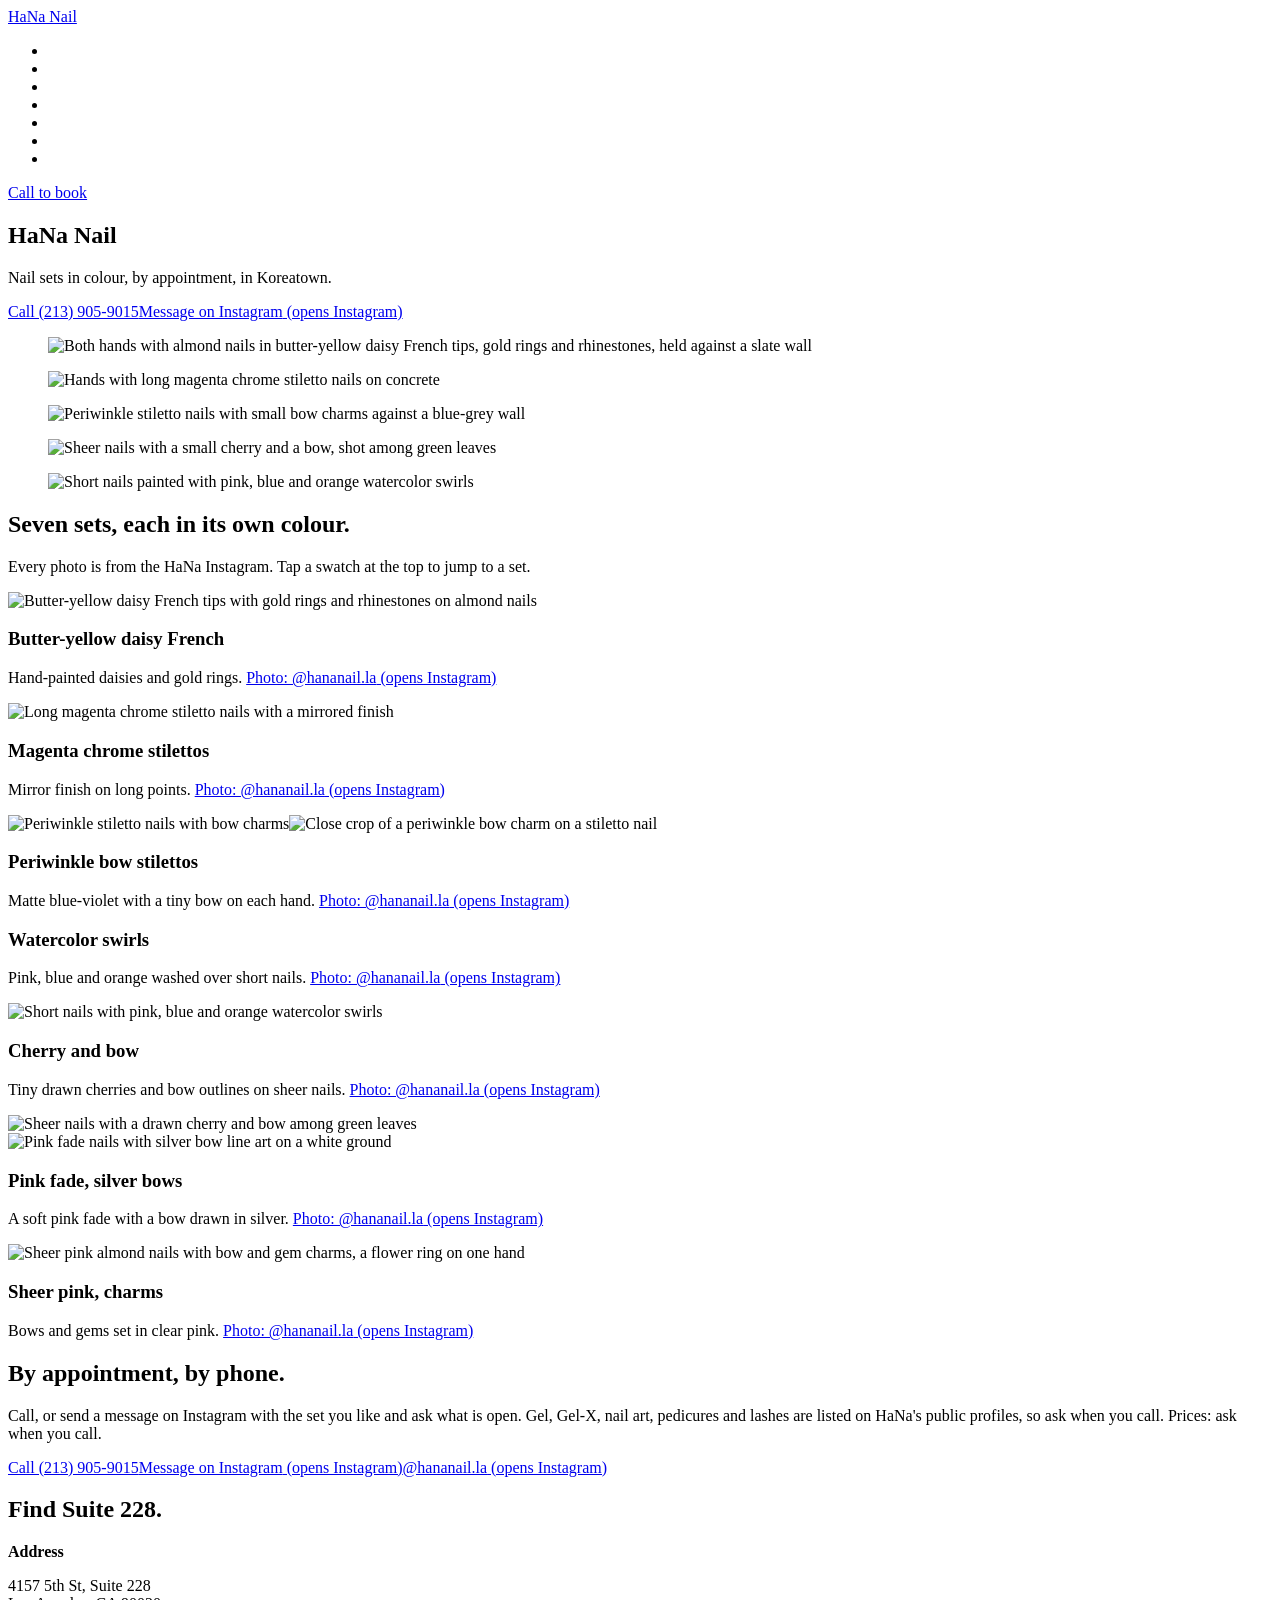
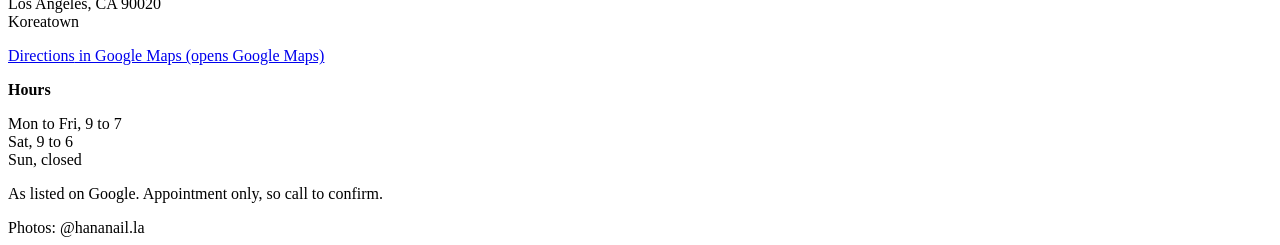
==== commit e26da360: "Rev 5: Desire's specimen-catalogue design (seven colour bands, swatch-rail header), own photos, call" ====
--- a/index.html
+++ b/index.html
@@ -1,34 +1,26 @@
 <!doctype html><html lang="en"><head><meta charset="utf-8"><meta name="viewport" content="width=device-width,initial-scale=1">
-<title>HaNa Nail 하나네일 | Nail Sets by Appointment, Koreatown LA</title><meta name="description" content="HaNa Nail, suite #228 at 4157 5th St in Koreatown, Los Angeles. Nail sets by appointment: call (213) 905-9015 or see @hananail.la."><link rel="canonical" href="https://answerfirstai-ai.github.io/hana-nail/">
-<meta name="theme-color" content="#2B2D31"><meta property="og:type" content="website"><meta property="og:title" content="HaNa Nail 하나네일 | Nail Sets by Appointment, Koreatown LA"><meta property="og:description" content="HaNa Nail, suite #228 at 4157 5th St in Koreatown, Los Angeles. Nail sets by appointment: call (213) 905-9015 or see @hananail.la."><meta property="og:url" content="https://answerfirstai-ai.github.io/hana-nail/"><meta property="og:image" content="https://answerfirstai-ai.github.io/hana-nail/assets/img/og.jpg"><meta property="og:image:width" content="1200"><meta property="og:image:height" content="630"><meta name="twitter:card" content="summary_large_image">
-<link rel="icon" href="/hana-nail/assets/img/favicon.svg" type="image/svg+xml"><link rel="preload" href="/hana-nail/assets/fonts/switzer-600.woff2" as="font" type="font/woff2" crossorigin><link rel="preload" href="/hana-nail/assets/fonts/switzer-400.woff2" as="font" type="font/woff2" crossorigin><link rel="preload" as="image" type="image/avif" imagesrcset="/hana-nail/assets/img/w/hana_05-800.avif 800w, /hana-nail/assets/img/w/hana_05-1200.avif 1200w, /hana-nail/assets/img/w/hana_05-1600.avif 1600w, /hana-nail/assets/img/w/hana_05-2000.avif 2000w, /hana-nail/assets/img/w/hana_05-2600.avif 2600w, /hana-nail/assets/img/w/hana_05-3175.avif 3175w" imagesizes="(max-width:760px) 150vw, 74vw" fetchpriority="high">
-<style>@font-face{font-family:"Switzer";src:url(/hana-nail/assets/fonts/switzer-400.woff2) format("woff2");font-weight:400;font-display:swap}@font-face{font-family:"Switzer";src:url(/hana-nail/assets/fonts/switzer-500.woff2) format("woff2");font-weight:500;font-display:swap}@font-face{font-family:"Switzer";src:url(/hana-nail/assets/fonts/switzer-600.woff2) format("woff2");font-weight:600;font-display:swap}@font-face{font-family:"IBM Plex Sans KR";src:url(/hana-nail/assets/fonts/plexkr-ko-400.woff2) format("woff2");font-weight:400 600;font-display:swap;unicode-range:U+AC00-D7A3}</style><link rel="stylesheet" href="/hana-nail/assets/css/site.css">
-<script type="application/ld+json">{"@context": "https://schema.org", "@type": "NailSalon", "@id": "https://answerfirstai-ai.github.io/hana-nail/#salon", "name": "HaNa Nail", "alternateName": "하나네일", "url": "https://answerfirstai-ai.github.io/hana-nail/", "telephone": "+1-213-905-9015", "image": "https://answerfirstai-ai.github.io/hana-nail/assets/img/og.jpg", "address": {"@type": "PostalAddress", "streetAddress": "4157 5th St #228", "addressLocality": "Los Angeles", "addressRegion": "CA", "postalCode": "90020", "addressCountry": "US"}, "geo": {"@type": "GeoCoordinates", "latitude": 34.0654932, "longitude": -118.3094635}, "hasMap": "https://www.google.com/maps/search/?api=1&query=HaNa+Nail+4157+5th+St+Los+Angeles+CA+90020", "areaServed": "Koreatown, Los Angeles", "sameAs": ["https://www.instagram.com/hananail.la/"]}</script></head><body>
-<a class="skip" href="#main">Skip to content</a>
-<header class="top"><a class="mark" href="/hana-nail/" aria-label="HaNa Nail 하나네일, home">HaNa Nail</a>
-<nav aria-label="Main"><div class="links"><a href="/hana-nail/#sets">Sets</a><a href="/hana-nail/#palettes">Palettes</a><a href="/hana-nail/visit/">Visit</a><a href="https://www.instagram.com/hananail.la/" target="_blank" rel="noopener">Instagram<span class="sr"> (opens Instagram)</span></a></div><a class="b b-acc tel" href="tel:+12139059015">Call (213) 905-9015</a>
-<details class="mnav"><summary aria-label="Open menu">Menu</summary><div class="mpanel"><a href="/hana-nail/">Home</a><a href="/hana-nail/#sets">Sets</a><a href="/hana-nail/#palettes">Palettes</a><a href="/hana-nail/visit/">Visit</a><a href="https://www.instagram.com/hananail.la/" target="_blank" rel="noopener">Instagram<span class="sr"> (opens Instagram)</span></a><a href="tel:+12139059015">Call (213) 905-9015</a></div></details></nav></header>
-<main id="main"><section class="hero" aria-labelledby="h1">
-<figure class="big"><picture><source type="image/avif" srcset="/hana-nail/assets/img/w/hana_05-800.avif 800w, /hana-nail/assets/img/w/hana_05-1200.avif 1200w, /hana-nail/assets/img/w/hana_05-1600.avif 1600w, /hana-nail/assets/img/w/hana_05-2000.avif 2000w, /hana-nail/assets/img/w/hana_05-2600.avif 2600w, /hana-nail/assets/img/w/hana_05-3175.avif 3175w" sizes="(max-width:760px) 150vw, 74vw"><img src="/hana-nail/assets/img/w/hana_05-1600.webp" srcset="/hana-nail/assets/img/w/hana_05-800.webp 800w, /hana-nail/assets/img/w/hana_05-1200.webp 1200w, /hana-nail/assets/img/w/hana_05-1600.webp 1600w, /hana-nail/assets/img/w/hana_05-2000.webp 2000w, /hana-nail/assets/img/w/hana_05-2600.webp 2600w, /hana-nail/assets/img/w/hana_05-3175.webp 3175w" sizes="(max-width:760px) 150vw, 74vw" width="1600" height="1323" alt="Two hands with cream-yellow French tips, painted flowers, crystals and gold bands, held against a grey stucco wall in daylight." fetchpriority="high" decoding="async"></picture><figcaption>Cream French, gold bands · Photo: @hananail.la</figcaption></figure>
-<div class="h-col"><h1 id="h1">HaNa Nail <span lang="ko">하나네일</span></h1>
-<p class="lead">Nail sets by appointment in suite #228, Koreatown. Recent work is on @hananail.la.</p>
-<div class="h-cta"><a class="b b-acc" href="tel:+12139059015">Call (213) 905-9015</a><a class="tl" href="https://www.instagram.com/hananail.la/" target="_blank" rel="noopener">See every set on Instagram<span class="sr"> (opens Instagram)</span></a></div>
-<div class="facts"><div><p class="lbl">Book</p><p>Appointment only. The salon's Instagram bio says text or call.</p></div>
-<div><p class="lbl">Listings mention</p><p>Gel manicure, Gel-X extensions, nail art, pedicure, lashes</p></div>
-<div><p class="lbl">Where</p><p>4157 5th St #228, Los Angeles 90020 · <a href="/hana-nail/visit/">Hours and directions</a></p></div></div></div></section>
-<section class="feat" id="sets" aria-labelledby="f-h"><figure class="f-big"><picture><source type="image/avif" srcset="/hana-nail/assets/img/w/hana_08-640.avif 640w, /hana-nail/assets/img/w/hana_08-960.avif 960w, /hana-nail/assets/img/w/hana_08-1440.avif 1440w" sizes="(max-width:760px) 92vw, 46vw"><img src="/hana-nail/assets/img/w/hana_08-960.webp" srcset="/hana-nail/assets/img/w/hana_08-640.webp 640w, /hana-nail/assets/img/w/hana_08-960.webp 960w, /hana-nail/assets/img/w/hana_08-1440.webp 1440w" sizes="(max-width:760px) 92vw, 46vw" width="960" height="1200" alt="Lilac stilettos with sculpted bows against a blue-grey wall. Photo from @hananail.la" loading="lazy" decoding="async"></picture></figure>
-<div class="f-txt"><h2 id="f-h">Lilac, 3D bows</h2><p>Long stilettos in flat lilac with sculpted bows, one of the most recent sets on @hananail.la.</p><div class="pal"><span class="sw" style="--c:#070301"></span><span class="sw" style="--c:#5E2319"></span><span class="sw" style="--c:#708189"></span><span class="sw" style="--c:#ECB7A1"></span><span class="sw" style="--c:#B9CBF7"></span></div>
-<div class="f-fr"><a class="fr" href="https://www.instagram.com/p/DWvS3gXlRlt/" target="_blank" rel="noopener" style="--r:0.889"><picture><source type="image/avif" srcset="/hana-nail/assets/img/w/hana_08-t1-260.avif 260w, /hana-nail/assets/img/w/hana_08-t1-400.avif 400w" sizes="(max-width:760px) 30vw, 200px"><img src="/hana-nail/assets/img/w/hana_08-t1-400.webp" srcset="/hana-nail/assets/img/w/hana_08-t1-260.webp 260w, /hana-nail/assets/img/w/hana_08-t1-400.webp 400w" sizes="(max-width:760px) 30vw, 200px" width="400" height="450" alt="Lilac, 3D bows, detail. Photo from @hananail.la" loading="lazy" decoding="async"></picture></a><a class="fr" href="https://www.instagram.com/p/DWvS3gXlRlt/" target="_blank" rel="noopener" style="--r:0.890"><picture><source type="image/avif" srcset="/hana-nail/assets/img/w/hana_08-t2-260.avif 260w, /hana-nail/assets/img/w/hana_08-t2-400.avif 400w" sizes="(max-width:760px) 30vw, 200px"><img src="/hana-nail/assets/img/w/hana_08-t2-400.webp" srcset="/hana-nail/assets/img/w/hana_08-t2-260.webp 260w, /hana-nail/assets/img/w/hana_08-t2-400.webp 400w" sizes="(max-width:760px) 30vw, 200px" width="400" height="449" alt="Lilac, 3D bows, detail. Photo from @hananail.la" loading="lazy" decoding="async"></picture></a><a class="fr" href="https://www.instagram.com/p/DWvS3gXlRlt/" target="_blank" rel="noopener" style="--r:0.889"><picture><source type="image/avif" srcset="/hana-nail/assets/img/w/hana_08-t3-260.avif 260w, /hana-nail/assets/img/w/hana_08-t3-400.avif 400w" sizes="(max-width:760px) 30vw, 200px"><img src="/hana-nail/assets/img/w/hana_08-t3-400.webp" srcset="/hana-nail/assets/img/w/hana_08-t3-260.webp 260w, /hana-nail/assets/img/w/hana_08-t3-400.webp 400w" sizes="(max-width:760px) 30vw, 200px" width="400" height="450" alt="Lilac, 3D bows, detail. Photo from @hananail.la" loading="lazy" decoding="async"></picture></a></div></div></section>
-<section class="sheet" aria-labelledby="sets-h"><h2 id="sets-h">The contact sheet</h2>
-<p class="sheet-p">Six more sets, each as the full photo and close crops of the same picture. Tap a frame to open the post.</p>
-<div class="cs"><div class="run" data-k="hana_05"><p class="run-t">Cream French, gold bands</p><div class="frames"><a class="fr" href="https://www.instagram.com/p/DbKhw6tlOfz/" target="_blank" rel="noopener" style="--r:1.210"><picture><source type="image/avif" srcset="/hana-nail/assets/img/w/hana_05-t0-260.avif 260w, /hana-nail/assets/img/w/hana_05-t0-400.avif 400w, /hana-nail/assets/img/w/hana_05-t0-640.avif 640w" sizes="(max-width:760px) 44vw, 260px"><img src="/hana-nail/assets/img/w/hana_05-t0-400.webp" srcset="/hana-nail/assets/img/w/hana_05-t0-260.webp 260w, /hana-nail/assets/img/w/hana_05-t0-400.webp 400w, /hana-nail/assets/img/w/hana_05-t0-640.webp 640w" sizes="(max-width:760px) 44vw, 260px" width="400" height="331" alt="Cream French, gold bands. Photo from @hananail.la (opens Instagram post)" loading="lazy" decoding="async"></picture></a><a class="fr" href="https://www.instagram.com/p/DbKhw6tlOfz/" target="_blank" rel="noopener" style="--r:1.511"><picture><source type="image/avif" srcset="/hana-nail/assets/img/w/hana_05-t1-260.avif 260w, /hana-nail/assets/img/w/hana_05-t1-400.avif 400w" sizes="(max-width:760px) 44vw, 260px"><img src="/hana-nail/assets/img/w/hana_05-t1-400.webp" srcset="/hana-nail/assets/img/w/hana_05-t1-260.webp 260w, /hana-nail/assets/img/w/hana_05-t1-400.webp 400w" sizes="(max-width:760px) 44vw, 260px" width="400" height="265" alt="Cream French, gold bands, detail. Photo from @hananail.la" loading="lazy" decoding="async"></picture></a><a class="fr" href="https://www.instagram.com/p/DbKhw6tlOfz/" target="_blank" rel="noopener" style="--r:1.512"><picture><source type="image/avif" srcset="/hana-nail/assets/img/w/hana_05-t2-260.avif 260w, /hana-nail/assets/img/w/hana_05-t2-400.avif 400w" sizes="(max-width:760px) 44vw, 260px"><img src="/hana-nail/assets/img/w/hana_05-t2-400.webp" srcset="/hana-nail/assets/img/w/hana_05-t2-260.webp 260w, /hana-nail/assets/img/w/hana_05-t2-400.webp 400w" sizes="(max-width:760px) 44vw, 260px" width="400" height="264" alt="Cream French, gold bands, detail. Photo from @hananail.la" loading="lazy" decoding="async"></picture></a><a class="fr" href="https://www.instagram.com/p/DbKhw6tlOfz/" target="_blank" rel="noopener" style="--r:0.945"><picture><source type="image/avif" srcset="/hana-nail/assets/img/w/hana_05-t3-260.avif 260w, /hana-nail/assets/img/w/hana_05-t3-400.avif 400w" sizes="(max-width:760px) 44vw, 260px"><img src="/hana-nail/assets/img/w/hana_05-t3-400.webp" srcset="/hana-nail/assets/img/w/hana_05-t3-260.webp 260w, /hana-nail/assets/img/w/hana_05-t3-400.webp 400w" sizes="(max-width:760px) 44vw, 260px" width="400" height="423" alt="Cream French, gold bands, detail. Photo from @hananail.la" loading="lazy" decoding="async"></picture></a></div></div><div class="run" data-k="hana_04"><p class="run-t">Watercolor rainbow</p><div class="frames"><a class="fr" href="https://www.instagram.com/p/Dcwt5n0gQRf/" target="_blank" rel="noopener" style="--r:0.750"><picture><source type="image/avif" srcset="/hana-nail/assets/img/w/hana_04-t0-260.avif 260w, /hana-nail/assets/img/w/hana_04-t0-400.avif 400w, /hana-nail/assets/img/w/hana_04-t0-640.avif 640w" sizes="(max-width:760px) 44vw, 260px"><img src="/hana-nail/assets/img/w/hana_04-t0-400.webp" srcset="/hana-nail/assets/img/w/hana_04-t0-260.webp 260w, /hana-nail/assets/img/w/hana_04-t0-400.webp 400w, /hana-nail/assets/img/w/hana_04-t0-640.webp 640w" sizes="(max-width:760px) 44vw, 260px" width="400" height="533" alt="Watercolor rainbow. Photo from @hananail.la (opens Instagram post)" loading="lazy" decoding="async"></picture></a><a class="fr" href="https://www.instagram.com/p/Dcwt5n0gQRf/" target="_blank" rel="noopener" style="--r:2.019"><picture><source type="image/avif" srcset="/hana-nail/assets/img/w/hana_04-t1-260.avif 260w, /hana-nail/assets/img/w/hana_04-t1-400.avif 400w" sizes="(max-width:760px) 44vw, 260px"><img src="/hana-nail/assets/img/w/hana_04-t1-400.webp" srcset="/hana-nail/assets/img/w/hana_04-t1-260.webp 260w, /hana-nail/assets/img/w/hana_04-t1-400.webp 400w" sizes="(max-width:760px) 44vw, 260px" width="400" height="198" alt="Watercolor rainbow, detail. Photo from @hananail.la" loading="lazy" decoding="async"></picture></a><a class="fr" href="https://www.instagram.com/p/Dcwt5n0gQRf/" target="_blank" rel="noopener" style="--r:1.154"><picture><source type="image/avif" srcset="/hana-nail/assets/img/w/hana_04-t2-260.avif 260w, /hana-nail/assets/img/w/hana_04-t2-400.avif 400w" sizes="(max-width:760px) 44vw, 260px"><img src="/hana-nail/assets/img/w/hana_04-t2-400.webp" srcset="/hana-nail/assets/img/w/hana_04-t2-260.webp 260w, /hana-nail/assets/img/w/hana_04-t2-400.webp 400w" sizes="(max-width:760px) 44vw, 260px" width="400" height="347" alt="Watercolor rainbow, detail. Photo from @hananail.la" loading="lazy" decoding="async"></picture></a><a class="fr" href="https://www.instagram.com/p/Dcwt5n0gQRf/" target="_blank" rel="noopener" style="--r:1.071"><picture><source type="image/avif" srcset="/hana-nail/assets/img/w/hana_04-t3-260.avif 260w, /hana-nail/assets/img/w/hana_04-t3-400.avif 400w" sizes="(max-width:760px) 44vw, 260px"><img src="/hana-nail/assets/img/w/hana_04-t3-400.webp" srcset="/hana-nail/assets/img/w/hana_04-t3-260.webp 260w, /hana-nail/assets/img/w/hana_04-t3-400.webp 400w" sizes="(max-width:760px) 44vw, 260px" width="400" height="373" alt="Watercolor rainbow, detail. Photo from @hananail.la" loading="lazy" decoding="async"></picture></a></div></div><div class="run" data-k="hana_02"><p class="run-t">Sheer pink, white bows</p><div class="frames"><a class="fr" href="https://www.instagram.com/p/Dcw_qgjCTF8/" target="_blank" rel="noopener" style="--r:1.000"><picture><source type="image/avif" srcset="/hana-nail/assets/img/w/hana_02-t0-260.avif 260w, /hana-nail/assets/img/w/hana_02-t0-400.avif 400w, /hana-nail/assets/img/w/hana_02-t0-640.avif 640w" sizes="(max-width:760px) 44vw, 260px"><img src="/hana-nail/assets/img/w/hana_02-t0-400.webp" srcset="/hana-nail/assets/img/w/hana_02-t0-260.webp 260w, /hana-nail/assets/img/w/hana_02-t0-400.webp 400w, /hana-nail/assets/img/w/hana_02-t0-640.webp 640w" sizes="(max-width:760px) 44vw, 260px" width="400" height="400" alt="Sheer pink, white bows. Photo from @hananail.la (opens Instagram post)" loading="lazy" decoding="async"></picture></a><a class="fr" href="https://www.instagram.com/p/Dcw_qgjCTF8/" target="_blank" rel="noopener" style="--r:0.858"><picture><source type="image/avif" srcset="/hana-nail/assets/img/w/hana_02-t1-260.avif 260w, /hana-nail/assets/img/w/hana_02-t1-400.avif 400w" sizes="(max-width:760px) 44vw, 260px"><img src="/hana-nail/assets/img/w/hana_02-t1-400.webp" srcset="/hana-nail/assets/img/w/hana_02-t1-260.webp 260w, /hana-nail/assets/img/w/hana_02-t1-400.webp 400w" sizes="(max-width:760px) 44vw, 260px" width="400" height="466" alt="Sheer pink, white bows, detail. Photo from @hananail.la" loading="lazy" decoding="async"></picture></a><a class="fr" href="https://www.instagram.com/p/Dcw_qgjCTF8/" target="_blank" rel="noopener" style="--r:0.856"><picture><source type="image/avif" srcset="/hana-nail/assets/img/w/hana_02-t2-260.avif 260w, /hana-nail/assets/img/w/hana_02-t2-400.avif 400w" sizes="(max-width:760px) 44vw, 260px"><img src="/hana-nail/assets/img/w/hana_02-t2-400.webp" srcset="/hana-nail/assets/img/w/hana_02-t2-260.webp 260w, /hana-nail/assets/img/w/hana_02-t2-400.webp 400w" sizes="(max-width:760px) 44vw, 260px" width="400" height="467" alt="Sheer pink, white bows, detail. Photo from @hananail.la" loading="lazy" decoding="async"></picture></a><a class="fr" href="https://www.instagram.com/p/Dcw_qgjCTF8/" target="_blank" rel="noopener" style="--r:1.332"><picture><source type="image/avif" srcset="/hana-nail/assets/img/w/hana_02-t3-260.avif 260w, /hana-nail/assets/img/w/hana_02-t3-400.avif 400w" sizes="(max-width:760px) 44vw, 260px"><img src="/hana-nail/assets/img/w/hana_02-t3-400.webp" srcset="/hana-nail/assets/img/w/hana_02-t3-260.webp 260w, /hana-nail/assets/img/w/hana_02-t3-400.webp 400w" sizes="(max-width:760px) 44vw, 260px" width="400" height="300" alt="Sheer pink, white bows, detail. Photo from @hananail.la" loading="lazy" decoding="async"></picture></a></div></div><div class="run" data-k="hana_03"><p class="run-t">Clear jelly, 3D bubbles</p><div class="frames"><a class="fr" href="https://www.instagram.com/p/DcPzitLOSsH/" target="_blank" rel="noopener" style="--r:2.501"><picture><source type="image/avif" srcset="/hana-nail/assets/img/w/hana_03-t0-260.avif 260w, /hana-nail/assets/img/w/hana_03-t0-400.avif 400w, /hana-nail/assets/img/w/hana_03-t0-640.avif 640w" sizes="(max-width:760px) 44vw, 260px"><img src="/hana-nail/assets/img/w/hana_03-t0-400.webp" srcset="/hana-nail/assets/img/w/hana_03-t0-260.webp 260w, /hana-nail/assets/img/w/hana_03-t0-400.webp 400w, /hana-nail/assets/img/w/hana_03-t0-640.webp 640w" sizes="(max-width:760px) 44vw, 260px" width="400" height="160" alt="Clear jelly, 3D bubbles. Photo from @hananail.la (opens Instagram post)" loading="lazy" decoding="async"></picture></a><a class="fr" href="https://www.instagram.com/p/DcPzitLOSsH/" target="_blank" rel="noopener" style="--r:1.324"><picture><source type="image/avif" srcset="/hana-nail/assets/img/w/hana_03-t1-260.avif 260w, /hana-nail/assets/img/w/hana_03-t1-400.avif 400w" sizes="(max-width:760px) 44vw, 260px"><img src="/hana-nail/assets/img/w/hana_03-t1-400.webp" srcset="/hana-nail/assets/img/w/hana_03-t1-260.webp 260w, /hana-nail/assets/img/w/hana_03-t1-400.webp 400w" sizes="(max-width:760px) 44vw, 260px" width="400" height="302" alt="Clear jelly, 3D bubbles, detail. Photo from @hananail.la" loading="lazy" decoding="async"></picture></a><a class="fr" href="https://www.instagram.com/p/DcPzitLOSsH/" target="_blank" rel="noopener" style="--r:1.183"><picture><source type="image/avif" srcset="/hana-nail/assets/img/w/hana_03-t2-260.avif 260w, /hana-nail/assets/img/w/hana_03-t2-400.avif 400w" sizes="(max-width:760px) 44vw, 260px"><img src="/hana-nail/assets/img/w/hana_03-t2-400.webp" srcset="/hana-nail/assets/img/w/hana_03-t2-260.webp 260w, /hana-nail/assets/img/w/hana_03-t2-400.webp 400w" sizes="(max-width:760px) 44vw, 260px" width="400" height="338" alt="Clear jelly, 3D bubbles, detail. Photo from @hananail.la" loading="lazy" decoding="async"></picture></a><a class="fr" href="https://www.instagram.com/p/DcPzitLOSsH/" target="_blank" rel="noopener" style="--r:1.068"><picture><source type="image/avif" srcset="/hana-nail/assets/img/w/hana_03-t3-260.avif 260w, /hana-nail/assets/img/w/hana_03-t3-390.avif 390w" sizes="(max-width:760px) 44vw, 260px"><img src="/hana-nail/assets/img/w/hana_03-t3-390.webp" srcset="/hana-nail/assets/img/w/hana_03-t3-260.webp 260w, /hana-nail/assets/img/w/hana_03-t3-390.webp 390w" sizes="(max-width:760px) 44vw, 260px" width="390" height="365" alt="Clear jelly, 3D bubbles, detail. Photo from @hananail.la" loading="lazy" decoding="async"></picture></a></div></div><div class="run" data-k="hana_06"><p class="run-t">Cherries and bows</p><div class="frames"><a class="fr" href="https://www.instagram.com/p/DauKIC-lKcw/" target="_blank" rel="noopener" style="--r:0.750"><picture><source type="image/avif" srcset="/hana-nail/assets/img/w/hana_06-t0-260.avif 260w, /hana-nail/assets/img/w/hana_06-t0-400.avif 400w, /hana-nail/assets/img/w/hana_06-t0-640.avif 640w" sizes="(max-width:760px) 44vw, 260px"><img src="/hana-nail/assets/img/w/hana_06-t0-400.webp" srcset="/hana-nail/assets/img/w/hana_06-t0-260.webp 260w, /hana-nail/assets/img/w/hana_06-t0-400.webp 400w, /hana-nail/assets/img/w/hana_06-t0-640.webp 640w" sizes="(max-width:760px) 44vw, 260px" width="400" height="533" alt="Cherries and bows. Photo from @hananail.la (opens Instagram post)" loading="lazy" decoding="async"></picture></a><a class="fr" href="https://www.instagram.com/p/DauKIC-lKcw/" target="_blank" rel="noopener" style="--r:0.916"><picture><source type="image/avif" srcset="/hana-nail/assets/img/w/hana_06-t1-260.avif 260w, /hana-nail/assets/img/w/hana_06-t1-400.avif 400w" sizes="(max-width:760px) 44vw, 260px"><img src="/hana-nail/assets/img/w/hana_06-t1-400.webp" srcset="/hana-nail/assets/img/w/hana_06-t1-260.webp 260w, /hana-nail/assets/img/w/hana_06-t1-400.webp 400w" sizes="(max-width:760px) 44vw, 260px" width="400" height="437" alt="Cherries and bows, detail. Photo from @hananail.la" loading="lazy" decoding="async"></picture></a><a class="fr" href="https://www.instagram.com/p/DauKIC-lKcw/" target="_blank" rel="noopener" style="--r:0.901"><picture><source type="image/avif" srcset="/hana-nail/assets/img/w/hana_06-t2-260.avif 260w, /hana-nail/assets/img/w/hana_06-t2-400.avif 400w" sizes="(max-width:760px) 44vw, 260px"><img src="/hana-nail/assets/img/w/hana_06-t2-400.webp" srcset="/hana-nail/assets/img/w/hana_06-t2-260.webp 260w, /hana-nail/assets/img/w/hana_06-t2-400.webp 400w" sizes="(max-width:760px) 44vw, 260px" width="400" height="444" alt="Cherries and bows, detail. Photo from @hananail.la" loading="lazy" decoding="async"></picture></a><a class="fr" href="https://www.instagram.com/p/DauKIC-lKcw/" target="_blank" rel="noopener" style="--r:1.607"><picture><source type="image/avif" srcset="/hana-nail/assets/img/w/hana_06-t3-260.avif 260w, /hana-nail/assets/img/w/hana_06-t3-400.avif 400w" sizes="(max-width:760px) 44vw, 260px"><img src="/hana-nail/assets/img/w/hana_06-t3-400.webp" srcset="/hana-nail/assets/img/w/hana_06-t3-260.webp 260w, /hana-nail/assets/img/w/hana_06-t3-400.webp 400w" sizes="(max-width:760px) 44vw, 260px" width="400" height="249" alt="Cherries and bows, detail. Photo from @hananail.la" loading="lazy" decoding="async"></picture></a></div></div><div class="run" data-k="hana_07"><p class="run-t">Hot pink chrome</p><div class="frames"><a class="fr" href="https://www.instagram.com/p/DW5tI3RDov8/" target="_blank" rel="noopener" style="--r:0.754"><picture><source type="image/avif" srcset="/hana-nail/assets/img/w/hana_07-t0-260.avif 260w, /hana-nail/assets/img/w/hana_07-t0-400.avif 400w, /hana-nail/assets/img/w/hana_07-t0-640.avif 640w" sizes="(max-width:760px) 44vw, 260px"><img src="/hana-nail/assets/img/w/hana_07-t0-400.webp" srcset="/hana-nail/assets/img/w/hana_07-t0-260.webp 260w, /hana-nail/assets/img/w/hana_07-t0-400.webp 400w, /hana-nail/assets/img/w/hana_07-t0-640.webp 640w" sizes="(max-width:760px) 44vw, 260px" width="400" height="531" alt="Hot pink chrome. Photo from @hananail.la (opens Instagram post)" loading="lazy" decoding="async"></picture></a><a class="fr" href="https://www.instagram.com/p/DW5tI3RDov8/" target="_blank" rel="noopener" style="--r:1.006"><picture><source type="image/avif" srcset="/hana-nail/assets/img/w/hana_07-t1-260.avif 260w, /hana-nail/assets/img/w/hana_07-t1-400.avif 400w" sizes="(max-width:760px) 44vw, 260px"><img src="/hana-nail/assets/img/w/hana_07-t1-400.webp" srcset="/hana-nail/assets/img/w/hana_07-t1-260.webp 260w, /hana-nail/assets/img/w/hana_07-t1-400.webp 400w" sizes="(max-width:760px) 44vw, 260px" width="400" height="398" alt="Hot pink chrome, detail. Photo from @hananail.la" loading="lazy" decoding="async"></picture></a><a class="fr" href="https://www.instagram.com/p/DW5tI3RDov8/" target="_blank" rel="noopener" style="--r:0.904"><picture><source type="image/avif" srcset="/hana-nail/assets/img/w/hana_07-t2-260.avif 260w, /hana-nail/assets/img/w/hana_07-t2-400.avif 400w" sizes="(max-width:760px) 44vw, 260px"><img src="/hana-nail/assets/img/w/hana_07-t2-400.webp" srcset="/hana-nail/assets/img/w/hana_07-t2-260.webp 260w, /hana-nail/assets/img/w/hana_07-t2-400.webp 400w" sizes="(max-width:760px) 44vw, 260px" width="400" height="443" alt="Hot pink chrome, detail. Photo from @hananail.la" loading="lazy" decoding="async"></picture></a><a class="fr" href="https://www.instagram.com/p/DW5tI3RDov8/" target="_blank" rel="noopener" style="--r:0.905"><picture><source type="image/avif" srcset="/hana-nail/assets/img/w/hana_07-t3-260.avif 260w, /hana-nail/assets/img/w/hana_07-t3-400.avif 400w" sizes="(max-width:760px) 44vw, 260px"><img src="/hana-nail/assets/img/w/hana_07-t3-400.webp" srcset="/hana-nail/assets/img/w/hana_07-t3-260.webp 260w, /hana-nail/assets/img/w/hana_07-t3-400.webp 400w" sizes="(max-width:760px) 44vw, 260px" width="400" height="442" alt="Hot pink chrome, detail. Photo from @hananail.la" loading="lazy" decoding="async"></picture></a></div></div></div></section>
-<section class="pals" id="palettes" aria-labelledby="pal-h"><div class="pal-list"><h2 id="pal-h">The palette of each set</h2>
-<p class="pal-p">Five colors sampled from each photo. Point at or tap a set to see it.</p>
-<ol class="rows"><li><button type="button" class="row" data-k="hana_05" aria-controls="pv" aria-pressed="false"><span class="rn"><span class="dot" style="--c:#48576C"></span>Cream French, gold bands</span><span class="rv"><span class="sw" style="--c:#290001"></span><span class="sw" style="--c:#922C1A"></span><span class="sw" style="--c:#48576C"></span><span class="sw" style="--c:#DC9094"></span><span class="sw" style="--c:#DDD0D6"></span></span></button><div class="inl"><picture><source type="image/avif" srcset="/hana-nail/assets/img/w/hana_05-480.avif 480w, /hana-nail/assets/img/w/hana_05-720.avif 720w, /hana-nail/assets/img/w/hana_05-960.avif 960w" sizes="(max-width:760px) 90vw, 1px"><img src="/hana-nail/assets/img/w/hana_05-720.webp" srcset="/hana-nail/assets/img/w/hana_05-480.webp 480w, /hana-nail/assets/img/w/hana_05-720.webp 720w, /hana-nail/assets/img/w/hana_05-960.webp 960w" sizes="(max-width:760px) 90vw, 1px" width="720" height="595" alt="Cream French, gold bands. Cream-yellow French tips with painted flowers, crystals and gold bands." loading="lazy" decoding="async"></picture></div></li><li><button type="button" class="row" data-k="hana_04" aria-controls="pv" aria-pressed="false"><span class="rn"><span class="dot" style="--c:#C3C187"></span>Watercolor rainbow</span><span class="rv"><span class="sw" style="--c:#040304"></span><span class="sw" style="--c:#8F1A5B"></span><span class="sw" style="--c:#C3C187"></span><span class="sw" style="--c:#A4C0F8"></span><span class="sw" style="--c:#F7F7FB"></span></span></button><div class="inl"><picture><source type="image/avif" srcset="/hana-nail/assets/img/w/hana_04-480.avif 480w, /hana-nail/assets/img/w/hana_04-720.avif 720w, /hana-nail/assets/img/w/hana_04-960.avif 960w" sizes="(max-width:760px) 90vw, 1px"><img src="/hana-nail/assets/img/w/hana_04-720.webp" srcset="/hana-nail/assets/img/w/hana_04-480.webp 480w, /hana-nail/assets/img/w/hana_04-720.webp 720w, /hana-nail/assets/img/w/hana_04-960.webp 960w" sizes="(max-width:760px) 90vw, 1px" width="720" height="960" alt="Watercolor rainbow. Short round nails in washed pinks, yellows and blues." loading="lazy" decoding="async"></picture></div></li><li><button type="button" class="row" data-k="hana_02" aria-controls="pv" aria-pressed="false"><span class="rn"><span class="dot" style="--c:#CD675B"></span>Sheer pink, white bows</span><span class="rv"><span class="sw" style="--c:#560201"></span><span class="sw" style="--c:#75605F"></span><span class="sw" style="--c:#CD675B"></span><span class="sw" style="--c:#B9B4B8"></span><span class="sw" style="--c:#FCFEFF"></span></span></button><div class="inl"><picture><source type="image/avif" srcset="/hana-nail/assets/img/w/hana_02-480.avif 480w, /hana-nail/assets/img/w/hana_02-720.avif 720w, /hana-nail/assets/img/w/hana_02-960.avif 960w" sizes="(max-width:760px) 90vw, 1px"><img src="/hana-nail/assets/img/w/hana_02-720.webp" srcset="/hana-nail/assets/img/w/hana_02-480.webp 480w, /hana-nail/assets/img/w/hana_02-720.webp 720w, /hana-nail/assets/img/w/hana_02-960.webp 960w" sizes="(max-width:760px) 90vw, 1px" width="720" height="720" alt="Sheer pink, white bows. Almond nails, sheer pink with fine white bow line art." loading="lazy" decoding="async"></picture></div></li><li><button type="button" class="row" data-k="hana_03" aria-controls="pv" aria-pressed="false"><span class="rn"><span class="dot" style="--c:#CB765A"></span>Clear jelly, 3D bubbles</span><span class="rv"><span class="sw" style="--c:#131727"></span><span class="sw" style="--c:#45667C"></span><span class="sw" style="--c:#CB765A"></span><span class="sw" style="--c:#84B1CC"></span><span class="sw" style="--c:#FEFEF8"></span></span></button><div class="inl"><picture><source type="image/avif" srcset="/hana-nail/assets/img/w/hana_03-480.avif 480w, /hana-nail/assets/img/w/hana_03-720.avif 720w, /hana-nail/assets/img/w/hana_03-960.avif 960w" sizes="(max-width:760px) 90vw, 1px"><img src="/hana-nail/assets/img/w/hana_03-720.webp" srcset="/hana-nail/assets/img/w/hana_03-480.webp 480w, /hana-nail/assets/img/w/hana_03-720.webp 720w, /hana-nail/assets/img/w/hana_03-960.webp 960w" sizes="(max-width:760px) 90vw, 1px" width="720" height="900" alt="Clear jelly, 3D bubbles. Clear jelly nails with raised bubble accents." loading="lazy" decoding="async"></picture></div></li><li><button type="button" class="row" data-k="hana_08" aria-controls="pv" aria-pressed="false"><span class="rn"><span class="dot" style="--c:#708189"></span>Lilac, 3D bows</span><span class="rv"><span class="sw" style="--c:#070301"></span><span class="sw" style="--c:#5E2319"></span><span class="sw" style="--c:#708189"></span><span class="sw" style="--c:#ECB7A1"></span><span class="sw" style="--c:#B9CBF7"></span></span></button><div class="inl"><picture><source type="image/avif" srcset="/hana-nail/assets/img/w/hana_08-480.avif 480w, /hana-nail/assets/img/w/hana_08-720.avif 720w, /hana-nail/assets/img/w/hana_08-960.avif 960w" sizes="(max-width:760px) 90vw, 1px"><img src="/hana-nail/assets/img/w/hana_08-720.webp" srcset="/hana-nail/assets/img/w/hana_08-480.webp 480w, /hana-nail/assets/img/w/hana_08-720.webp 720w, /hana-nail/assets/img/w/hana_08-960.webp 960w" sizes="(max-width:760px) 90vw, 1px" width="720" height="900" alt="Lilac, 3D bows. Long stilettos in flat lilac with sculpted bows." loading="lazy" decoding="async"></picture></div></li><li><button type="button" class="row" data-k="hana_06" aria-controls="pv" aria-pressed="false"><span class="rn"><span class="dot" style="--c:#429B57"></span>Cherries and bows</span><span class="rv"><span class="sw" style="--c:#000000"></span><span class="sw" style="--c:#623E3F"></span><span class="sw" style="--c:#429B57"></span><span class="sw" style="--c:#B0663C"></span><span class="sw" style="--c:#EA8078"></span></span></button><div class="inl"><picture><source type="image/avif" srcset="/hana-nail/assets/img/w/hana_06-480.avif 480w, /hana-nail/assets/img/w/hana_06-720.avif 720w, /hana-nail/assets/img/w/hana_06-912.avif 912w" sizes="(max-width:760px) 90vw, 1px"><img src="/hana-nail/assets/img/w/hana_06-720.webp" srcset="/hana-nail/assets/img/w/hana_06-480.webp 480w, /hana-nail/assets/img/w/hana_06-720.webp 720w, /hana-nail/assets/img/w/hana_06-912.webp 912w" sizes="(max-width:760px) 90vw, 1px" width="720" height="960" alt="Cherries and bows. Sheer nude with tiny painted cherries and bows." loading="lazy" decoding="async"></picture></div></li><li><button type="button" class="row" data-k="hana_07" aria-controls="pv" aria-pressed="true"><span class="rn"><span class="dot" style="--c:#5F5F5A"></span>Hot pink chrome</span><span class="rv"><span class="sw" style="--c:#190602"></span><span class="sw" style="--c:#91227F"></span><span class="sw" style="--c:#5F5F5A"></span><span class="sw" style="--c:#B27864"></span><span class="sw" style="--c:#B3AFA6"></span></span></button><div class="inl"><picture><source type="image/avif" srcset="/hana-nail/assets/img/w/hana_07-480.avif 480w, /hana-nail/assets/img/w/hana_07-720.avif 720w, /hana-nail/assets/img/w/hana_07-960.avif 960w" sizes="(max-width:760px) 90vw, 1px"><img src="/hana-nail/assets/img/w/hana_07-720.webp" srcset="/hana-nail/assets/img/w/hana_07-480.webp 480w, /hana-nail/assets/img/w/hana_07-720.webp 720w, /hana-nail/assets/img/w/hana_07-960.webp 960w" sizes="(max-width:760px) 90vw, 1px" width="720" height="955" alt="Hot pink chrome. Long stilettos in hot pink chrome." loading="lazy" decoding="async"></picture></div></li></ol></div>
-<figure class="pv" id="pv" aria-live="polite"><div class="pv-i" data-k="hana_05"><picture><source type="image/avif" srcset="/hana-nail/assets/img/w/hana_05-480.avif 480w, /hana-nail/assets/img/w/hana_05-720.avif 720w, /hana-nail/assets/img/w/hana_05-960.avif 960w" sizes="(max-width:760px) 1px, min(36vw, 480px)"><img src="/hana-nail/assets/img/w/hana_05-720.webp" srcset="/hana-nail/assets/img/w/hana_05-480.webp 480w, /hana-nail/assets/img/w/hana_05-720.webp 720w, /hana-nail/assets/img/w/hana_05-960.webp 960w" sizes="(max-width:760px) 1px, min(36vw, 480px)" width="720" height="595" alt="Cream French, gold bands. Cream-yellow French tips with painted flowers, crystals and gold bands." loading="lazy" decoding="async"></picture><figcaption><b>Cream French, gold bands</b> Cream-yellow French tips with painted flowers, crystals and gold bands.</figcaption></div><div class="pv-i" data-k="hana_04"><picture><source type="image/avif" srcset="/hana-nail/assets/img/w/hana_04-480.avif 480w, /hana-nail/assets/img/w/hana_04-720.avif 720w, /hana-nail/assets/img/w/hana_04-960.avif 960w" sizes="(max-width:760px) 1px, min(36vw, 480px)"><img src="/hana-nail/assets/img/w/hana_04-720.webp" srcset="/hana-nail/assets/img/w/hana_04-480.webp 480w, /hana-nail/assets/img/w/hana_04-720.webp 720w, /hana-nail/assets/img/w/hana_04-960.webp 960w" sizes="(max-width:760px) 1px, min(36vw, 480px)" width="720" height="960" alt="Watercolor rainbow. Short round nails in washed pinks, yellows and blues." loading="lazy" decoding="async"></picture><figcaption><b>Watercolor rainbow</b> Short round nails in washed pinks, yellows and blues.</figcaption></div><div class="pv-i" data-k="hana_02"><picture><source type="image/avif" srcset="/hana-nail/assets/img/w/hana_02-480.avif 480w, /hana-nail/assets/img/w/hana_02-720.avif 720w, /hana-nail/assets/img/w/hana_02-960.avif 960w" sizes="(max-width:760px) 1px, min(36vw, 480px)"><img src="/hana-nail/assets/img/w/hana_02-720.webp" srcset="/hana-nail/assets/img/w/hana_02-480.webp 480w, /hana-nail/assets/img/w/hana_02-720.webp 720w, /hana-nail/assets/img/w/hana_02-960.webp 960w" sizes="(max-width:760px) 1px, min(36vw, 480px)" width="720" height="720" alt="Sheer pink, white bows. Almond nails, sheer pink with fine white bow line art." loading="lazy" decoding="async"></picture><figcaption><b>Sheer pink, white bows</b> Almond nails, sheer pink with fine white bow line art.</figcaption></div><div class="pv-i" data-k="hana_03"><picture><source type="image/avif" srcset="/hana-nail/assets/img/w/hana_03-480.avif 480w, /hana-nail/assets/img/w/hana_03-720.avif 720w, /hana-nail/assets/img/w/hana_03-960.avif 960w" sizes="(max-width:760px) 1px, min(36vw, 480px)"><img src="/hana-nail/assets/img/w/hana_03-720.webp" srcset="/hana-nail/assets/img/w/hana_03-480.webp 480w, /hana-nail/assets/img/w/hana_03-720.webp 720w, /hana-nail/assets/img/w/hana_03-960.webp 960w" sizes="(max-width:760px) 1px, min(36vw, 480px)" width="720" height="900" alt="Clear jelly, 3D bubbles. Clear jelly nails with raised bubble accents." loading="lazy" decoding="async"></picture><figcaption><b>Clear jelly, 3D bubbles</b> Clear jelly nails with raised bubble accents.</figcaption></div><div class="pv-i" data-k="hana_08"><picture><source type="image/avif" srcset="/hana-nail/assets/img/w/hana_08-480.avif 480w, /hana-nail/assets/img/w/hana_08-720.avif 720w, /hana-nail/assets/img/w/hana_08-960.avif 960w" sizes="(max-width:760px) 1px, min(36vw, 480px)"><img src="/hana-nail/assets/img/w/hana_08-720.webp" srcset="/hana-nail/assets/img/w/hana_08-480.webp 480w, /hana-nail/assets/img/w/hana_08-720.webp 720w, /hana-nail/assets/img/w/hana_08-960.webp 960w" sizes="(max-width:760px) 1px, min(36vw, 480px)" width="720" height="900" alt="Lilac, 3D bows. Long stilettos in flat lilac with sculpted bows." loading="lazy" decoding="async"></picture><figcaption><b>Lilac, 3D bows</b> Long stilettos in flat lilac with sculpted bows.</figcaption></div><div class="pv-i" data-k="hana_06"><picture><source type="image/avif" srcset="/hana-nail/assets/img/w/hana_06-480.avif 480w, /hana-nail/assets/img/w/hana_06-720.avif 720w, /hana-nail/assets/img/w/hana_06-912.avif 912w" sizes="(max-width:760px) 1px, min(36vw, 480px)"><img src="/hana-nail/assets/img/w/hana_06-720.webp" srcset="/hana-nail/assets/img/w/hana_06-480.webp 480w, /hana-nail/assets/img/w/hana_06-720.webp 720w, /hana-nail/assets/img/w/hana_06-912.webp 912w" sizes="(max-width:760px) 1px, min(36vw, 480px)" width="720" height="960" alt="Cherries and bows. Sheer nude with tiny painted cherries and bows." loading="lazy" decoding="async"></picture><figcaption><b>Cherries and bows</b> Sheer nude with tiny painted cherries and bows.</figcaption></div><div class="pv-i on" data-k="hana_07"><picture><source type="image/avif" srcset="/hana-nail/assets/img/w/hana_07-480.avif 480w, /hana-nail/assets/img/w/hana_07-720.avif 720w, /hana-nail/assets/img/w/hana_07-960.avif 960w" sizes="(max-width:760px) 1px, min(36vw, 480px)"><img src="/hana-nail/assets/img/w/hana_07-720.webp" srcset="/hana-nail/assets/img/w/hana_07-480.webp 480w, /hana-nail/assets/img/w/hana_07-720.webp 720w, /hana-nail/assets/img/w/hana_07-960.webp 960w" sizes="(max-width:760px) 1px, min(36vw, 480px)" width="720" height="955" alt="Hot pink chrome. Long stilettos in hot pink chrome." loading="lazy" decoding="async"></picture><figcaption><b>Hot pink chrome</b> Long stilettos in hot pink chrome.</figcaption></div></figure></section>
-<section class="contact" aria-labelledby="c-h"><h2 id="c-h" class="sr">Book a set</h2><p class="c-s">Bring a photo or an idea. Book a time by calling, or by text as the salon's bio says.</p>
-<div class="c-img"><picture><source type="image/avif" srcset="/hana-nail/assets/img/w/hana_06-t2-260.avif 260w, /hana-nail/assets/img/w/hana_06-t2-400.avif 400w" sizes="160px"><img src="/hana-nail/assets/img/w/hana_06-t2-400.webp" srcset="/hana-nail/assets/img/w/hana_06-t2-260.webp 260w, /hana-nail/assets/img/w/hana_06-t2-400.webp 400w" sizes="160px" width="400" height="444" alt="Cherries and bows, detail. Photo from @hananail.la" loading="lazy" decoding="async"></picture></div>
-<div class="c-q"><p class="q">Ready for a set?</p><p><a href="tel:+12139059015">Call (213) 905-9015</a></p><p><a href="https://www.instagram.com/hananail.la/" target="_blank" rel="noopener">Message @hananail.la<span class="sr"> (opens Instagram)</span></a></p><p class="soft">Suite #228, 4157 5th St, Koreatown. Listed hours Mon-Sat; call to confirm.</p></div></section></main>
-<footer class="foot"><p>HaNa Nail, Koreatown nail sets</p><p class="f-links"><a href="tel:+12139059015">(213) 905-9015</a><a href="https://www.instagram.com/hananail.la/" target="_blank" rel="noopener">@hananail.la</a><a href="/hana-nail/visit/">Visit</a></p><p class="f-r">© 2026 · demo site</p>
-<p class="fine">Photos: @hananail.la, the salon's own Instagram. Palette colors are sampled from those photos. Services and hours are from public listings, so call to confirm.</p></footer>
+<title>HaNa Nail · nail sets by appointment in Koreatown, Los Angeles</title><meta name="description" content="HaNa Nail takes nail appointments by phone or Instagram in Suite 228, 4157 5th St, Koreatown, Los Angeles."><link rel="canonical" href="https://answerfirstai-ai.github.io/hana-nail/">
+<meta name="theme-color" content="#e4e2db"><meta property="og:type" content="website"><meta property="og:title" content="HaNa Nail · nail sets by appointment in Koreatown, Los Angeles"><meta property="og:description" content="HaNa Nail takes nail appointments by phone or Instagram in Suite 228, 4157 5th St, Koreatown, Los Angeles."><meta property="og:url" content="https://answerfirstai-ai.github.io/hana-nail/"><meta property="og:image" content="https://answerfirstai-ai.github.io/hana-nail/assets/img/og.jpg"><meta property="og:image:width" content="1200"><meta property="og:image:height" content="630"><meta name="twitter:card" content="summary_large_image">
+<link rel="icon" href="/hana-nail/assets/img/favicon.svg" type="image/svg+xml"><link rel="preload" href="/hana-nail/assets/fonts/librefranklin-700-latin.woff2" as="font" type="font/woff2" crossorigin><link rel="preload" href="/hana-nail/assets/fonts/sourceserif4-latin.woff2" as="font" type="font/woff2" crossorigin><link rel="preload" as="image" type="image/avif" imagesrcset="/hana-nail/assets/img/p/daisy-french-640.avif 640w, /hana-nail/assets/img/p/daisy-french-960.avif 960w, /hana-nail/assets/img/p/daisy-french-1280.avif 1280w, /hana-nail/assets/img/p/daisy-french-1920.avif 1920w, /hana-nail/assets/img/p/daisy-french-2560.avif 2560w" imagesizes="(max-width:900px) 62vw, 34vw" fetchpriority="high">
+<link rel="stylesheet" href="/hana-nail/assets/css/site.css">
+<script type="application/ld+json">{"@context": "https://schema.org", "@type": "NailSalon", "@id": "https://answerfirstai-ai.github.io/hana-nail/#salon", "name": "HaNa Nail", "alternateName": "하나네일", "url": "https://answerfirstai-ai.github.io/hana-nail/", "telephone": "+1-213-905-9015", "image": "https://answerfirstai-ai.github.io/hana-nail/assets/img/og.jpg", "address": {"@type": "PostalAddress", "streetAddress": "4157 5th St, Suite 228", "addressLocality": "Los Angeles", "addressRegion": "CA", "postalCode": "90020", "addressCountry": "US"}, "geo": {"@type": "GeoCoordinates", "latitude": 34.0654932, "longitude": -118.3094635}, "hasMap": "https://www.google.com/maps/place/HaNa+Nail+%ED%95%98%EB%82%98%EB%84%A4%EC%9D%BC/data=!4m7!3m6!1s0x80c2b9566291d6e5:0x386873d0bf8ea02e!8m2!3d34.0654932!4d-118.3094635!16s%2Fg%2F11h4nhpdqh!19sChIJ5daRYla5woARLqCOv9BzaDg", "areaServed": "Koreatown, Los Angeles", "sameAs": ["https://www.instagram.com/hananail.la/"], "openingHoursSpecification": [{"@type": "OpeningHoursSpecification", "dayOfWeek": ["Monday", "Tuesday", "Wednesday", "Thursday", "Friday"], "opens": "09:00", "closes": "19:00"}, {"@type": "OpeningHoursSpecification", "dayOfWeek": "Saturday", "opens": "09:00", "closes": "18:00"}]}</script></head><body><header class="top"><a class="mark" href="#top">HaNa Nail</a><nav aria-label="Sets by colour"><ul class="rail"><li><a href="#daisy" style="--c:var(--yellow)" aria-label="Butter-yellow daisy French"></a></li><li><a href="#magenta" style="--c:var(--magenta)" aria-label="Magenta chrome stilettos"></a></li><li><a href="#periwinkle" style="--c:var(--peri)" aria-label="Periwinkle bow stilettos"></a></li><li><a href="#watercolor" style="--c:var(--coral)" aria-label="Watercolor swirls"></a></li><li><a href="#cherry" style="--c:var(--leaf)" aria-label="Cherry and bow"></a></li><li><a href="#pinkfade" style="--c:var(--blush)" aria-label="Pink fade with silver bows"></a></li><li><a href="#charms" style="--c:var(--clay)" aria-label="Sheer pink with charms"></a></li></ul></nav><a class="btn" href="tel:+12139059015">Call to book</a></header>
+<main id="top"><section class="hero">
+  <div class="say"><h1>HaNa Nail</h1><p class="lede">Nail sets in colour, by appointment, in Koreatown.</p>
+    <div class="acts"><a class="btn" href="tel:+12139059015">Call (213) 905-9015</a><a class="link" href="https://ig.me/m/hananail.la" target="_blank" rel="noopener">Message on Instagram<span class="sr"> (opens Instagram)</span></a></div></div>
+  <div class="mosaic" aria-label="Recent sets from @hananail.la">
+    <figure class="tile t-a"><picture><source type="image/avif" srcset="/hana-nail/assets/img/p/daisy-french-640.avif 640w, /hana-nail/assets/img/p/daisy-french-960.avif 960w, /hana-nail/assets/img/p/daisy-french-1280.avif 1280w, /hana-nail/assets/img/p/daisy-french-1920.avif 1920w, /hana-nail/assets/img/p/daisy-french-2560.avif 2560w" sizes="(max-width:900px) 62vw, 34vw"><img src="/hana-nail/assets/img/p/daisy-french-1280.webp" srcset="/hana-nail/assets/img/p/daisy-french-640.webp 640w, /hana-nail/assets/img/p/daisy-french-960.webp 960w, /hana-nail/assets/img/p/daisy-french-1280.webp 1280w, /hana-nail/assets/img/p/daisy-french-1920.webp 1920w, /hana-nail/assets/img/p/daisy-french-2560.webp 2560w" sizes="(max-width:900px) 62vw, 34vw" width="2560" height="2116" alt="Both hands with almond nails in butter-yellow daisy French tips, gold rings and rhinestones, held against a slate wall" fetchpriority="high" decoding="async"></picture></figure>
+    <figure class="tile t-b"><picture><source type="image/avif" srcset="/hana-nail/assets/img/p/magenta-chrome-480.avif 480w, /hana-nail/assets/img/p/magenta-chrome-800.avif 800w, /hana-nail/assets/img/p/magenta-chrome-1193.avif 1193w" sizes="(max-width:900px) 24vw, 14vw"><img src="/hana-nail/assets/img/p/magenta-chrome-1193.webp" srcset="/hana-nail/assets/img/p/magenta-chrome-480.webp 480w, /hana-nail/assets/img/p/magenta-chrome-800.webp 800w, /hana-nail/assets/img/p/magenta-chrome-1193.webp 1193w" sizes="(max-width:900px) 24vw, 14vw" width="1193" height="1583" alt="Hands with long magenta chrome stiletto nails on concrete" decoding="async"></picture></figure>
+    <figure class="tile t-c"><picture><source type="image/avif" srcset="/hana-nail/assets/img/p/periwinkle-bows-480.avif 480w, /hana-nail/assets/img/p/periwinkle-bows-800.avif 800w, /hana-nail/assets/img/p/periwinkle-bows-1300.avif 1300w" sizes="(max-width:900px) 24vw, 14vw"><img src="/hana-nail/assets/img/p/periwinkle-bows-1300.webp" srcset="/hana-nail/assets/img/p/periwinkle-bows-480.webp 480w, /hana-nail/assets/img/p/periwinkle-bows-800.webp 800w, /hana-nail/assets/img/p/periwinkle-bows-1300.webp 1300w" sizes="(max-width:900px) 24vw, 14vw" width="1300" height="1625" alt="Periwinkle stiletto nails with small bow charms against a blue-grey wall" decoding="async"></picture></figure>
+    <figure class="tile t-d"><picture><source type="image/avif" srcset="/hana-nail/assets/img/p/cherry-bow-480.avif 480w, /hana-nail/assets/img/p/cherry-bow-800.avif 800w, /hana-nail/assets/img/p/cherry-bow-912.avif 912w" sizes="(max-width:900px) 24vw, 14vw"><img src="/hana-nail/assets/img/p/cherry-bow-912.webp" srcset="/hana-nail/assets/img/p/cherry-bow-480.webp 480w, /hana-nail/assets/img/p/cherry-bow-800.webp 800w, /hana-nail/assets/img/p/cherry-bow-912.webp 912w" sizes="(max-width:900px) 24vw, 14vw" width="912" height="1216" alt="Sheer nails with a small cherry and a bow, shot among green leaves" decoding="async"></picture></figure>
+    <figure class="tile t-e"><picture><source type="image/avif" srcset="/hana-nail/assets/img/p/watercolor-480.avif 480w, /hana-nail/assets/img/p/watercolor-800.avif 800w, /hana-nail/assets/img/p/watercolor-1300.avif 1300w" sizes="(max-width:900px) 24vw, 14vw"><img src="/hana-nail/assets/img/p/watercolor-1300.webp" srcset="/hana-nail/assets/img/p/watercolor-480.webp 480w, /hana-nail/assets/img/p/watercolor-800.webp 800w, /hana-nail/assets/img/p/watercolor-1300.webp 1300w" sizes="(max-width:900px) 24vw, 14vw" width="1300" height="1733" alt="Short nails painted with pink, blue and orange watercolor swirls" decoding="async"></picture></figure>
+  </div></section>
+<section class="cat" id="sets"><div class="cat-head"><h2>Seven sets, each in its own colour.</h2><p>Every photo is from the HaNa Instagram. Tap a swatch at the top to jump to a set.</p></div>
+<article class="set s1" id="daisy" style="--c:var(--yellow)" data-tone="dark"><picture><source type="image/avif" srcset="/hana-nail/assets/img/p/daisy-french-640.avif 640w, /hana-nail/assets/img/p/daisy-french-960.avif 960w, /hana-nail/assets/img/p/daisy-french-1280.avif 1280w, /hana-nail/assets/img/p/daisy-french-1920.avif 1920w, /hana-nail/assets/img/p/daisy-french-2560.avif 2560w" sizes="(max-width:900px) 100vw, min(53vw, 765px)"><img src="/hana-nail/assets/img/p/daisy-french-1280.webp" srcset="/hana-nail/assets/img/p/daisy-french-640.webp 640w, /hana-nail/assets/img/p/daisy-french-960.webp 960w, /hana-nail/assets/img/p/daisy-french-1280.webp 1280w, /hana-nail/assets/img/p/daisy-french-1920.webp 1920w, /hana-nail/assets/img/p/daisy-french-2560.webp 2560w" sizes="(max-width:900px) 100vw, min(53vw, 765px)" width="2560" height="2116" alt="Butter-yellow daisy French tips with gold rings and rhinestones on almond nails" loading="lazy" decoding="async"></picture><div class="cap"><h3>Butter-yellow daisy French</h3><p class="fact">Hand-painted daisies and gold rings. <a href="https://www.instagram.com/p/DbKhw6tlOfz/" target="_blank" rel="noopener">Photo: @hananail.la<span class="sr"> (opens Instagram)</span></a></p></div></article><article class="set s3" id="magenta" style="--c:var(--magenta)" data-tone="light"><picture><source type="image/avif" srcset="/hana-nail/assets/img/p/magenta-chrome-480.avif 480w, /hana-nail/assets/img/p/magenta-chrome-800.avif 800w, /hana-nail/assets/img/p/magenta-chrome-1193.avif 1193w" sizes="(max-width:900px) 100vw, min(37vw, 547px)"><img src="/hana-nail/assets/img/p/magenta-chrome-1193.webp" srcset="/hana-nail/assets/img/p/magenta-chrome-480.webp 480w, /hana-nail/assets/img/p/magenta-chrome-800.webp 800w, /hana-nail/assets/img/p/magenta-chrome-1193.webp 1193w" sizes="(max-width:900px) 100vw, min(37vw, 547px)" width="1193" height="1583" alt="Long magenta chrome stiletto nails with a mirrored finish" loading="lazy" decoding="async"></picture><div class="cap"><h3>Magenta chrome stilettos</h3><p class="fact">Mirror finish on long points. <a href="https://www.instagram.com/p/DW5tI3RDov8/" target="_blank" rel="noopener">Photo: @hananail.la<span class="sr"> (opens Instagram)</span></a></p></div></article><article class="set s4" id="periwinkle" style="--c:var(--peri)" data-tone="dark"><picture><source type="image/avif" srcset="/hana-nail/assets/img/p/periwinkle-bows-480.avif 480w, /hana-nail/assets/img/p/periwinkle-bows-800.avif 800w, /hana-nail/assets/img/p/periwinkle-bows-1300.avif 1300w" sizes="(max-width:900px) 100vw, min(37vw, 547px)"><img src="/hana-nail/assets/img/p/periwinkle-bows-1300.webp" srcset="/hana-nail/assets/img/p/periwinkle-bows-480.webp 480w, /hana-nail/assets/img/p/periwinkle-bows-800.webp 800w, /hana-nail/assets/img/p/periwinkle-bows-1300.webp 1300w" sizes="(max-width:900px) 100vw, min(37vw, 547px)" width="1300" height="1625" alt="Periwinkle stiletto nails with bow charms" loading="lazy" class="a" decoding="async"></picture><picture><source type="image/avif" srcset="/hana-nail/assets/img/p/periwinkle-bows-480.avif 480w, /hana-nail/assets/img/p/periwinkle-bows-800.avif 800w, /hana-nail/assets/img/p/periwinkle-bows-1300.avif 1300w" sizes="(max-width:900px) 1px, min(29vw, 421px)"><img src="/hana-nail/assets/img/p/periwinkle-bows-1300.webp" srcset="/hana-nail/assets/img/p/periwinkle-bows-480.webp 480w, /hana-nail/assets/img/p/periwinkle-bows-800.webp 800w, /hana-nail/assets/img/p/periwinkle-bows-1300.webp 1300w" sizes="(max-width:900px) 1px, min(29vw, 421px)" width="1300" height="1625" alt="Close crop of a periwinkle bow charm on a stiletto nail" loading="lazy" class="b" decoding="async"></picture><div class="cap"><h3>Periwinkle bow stilettos</h3><p class="fact">Matte blue-violet with a tiny bow on each hand. <a href="https://www.instagram.com/p/DWvS3gXlRlt/" target="_blank" rel="noopener">Photo: @hananail.la<span class="sr"> (opens Instagram)</span></a></p></div></article><article class="set s2" id="watercolor" style="--c:var(--coral)" data-tone="dark"><div class="cap"><h3>Watercolor swirls</h3><p class="fact">Pink, blue and orange washed over short nails. <a href="https://www.instagram.com/p/Dcwt5n0gQRf/" target="_blank" rel="noopener">Photo: @hananail.la<span class="sr"> (opens Instagram)</span></a></p></div><picture><source type="image/avif" srcset="/hana-nail/assets/img/p/watercolor-480.avif 480w, /hana-nail/assets/img/p/watercolor-800.avif 800w, /hana-nail/assets/img/p/watercolor-1300.avif 1300w" sizes="(max-width:900px) 100vw, min(37vw, 547px)"><img src="/hana-nail/assets/img/p/watercolor-1300.webp" srcset="/hana-nail/assets/img/p/watercolor-480.webp 480w, /hana-nail/assets/img/p/watercolor-800.webp 800w, /hana-nail/assets/img/p/watercolor-1300.webp 1300w" sizes="(max-width:900px) 100vw, min(37vw, 547px)" width="1300" height="1733" alt="Short nails with pink, blue and orange watercolor swirls" loading="lazy" decoding="async"></picture></article><article class="set s5" id="cherry" style="--c:var(--leaf)" data-tone="dark"><div class="cap"><h3>Cherry and bow</h3><p class="fact">Tiny drawn cherries and bow outlines on sheer nails. <a href="https://www.instagram.com/p/DauKIC-lKcw/" target="_blank" rel="noopener">Photo: @hananail.la<span class="sr"> (opens Instagram)</span></a></p></div><picture><source type="image/avif" srcset="/hana-nail/assets/img/p/cherry-bow-480.avif 480w, /hana-nail/assets/img/p/cherry-bow-800.avif 800w, /hana-nail/assets/img/p/cherry-bow-912.avif 912w" sizes="(max-width:900px) 100vw, min(30vw, 428px)"><img src="/hana-nail/assets/img/p/cherry-bow-912.webp" srcset="/hana-nail/assets/img/p/cherry-bow-480.webp 480w, /hana-nail/assets/img/p/cherry-bow-800.webp 800w, /hana-nail/assets/img/p/cherry-bow-912.webp 912w" sizes="(max-width:900px) 100vw, min(30vw, 428px)" width="912" height="1216" alt="Sheer nails with a drawn cherry and bow among green leaves" loading="lazy" decoding="async"></picture></article><article class="set s6" id="pinkfade" style="--c:var(--blush)" data-tone="dark"><picture><source type="image/avif" srcset="/hana-nail/assets/img/p/pink-fade-bows-480.avif 480w, /hana-nail/assets/img/p/pink-fade-bows-800.avif 800w, /hana-nail/assets/img/p/pink-fade-bows-1300.avif 1300w" sizes="(max-width:900px) 100vw, min(37vw, 547px)"><img src="/hana-nail/assets/img/p/pink-fade-bows-1300.webp" srcset="/hana-nail/assets/img/p/pink-fade-bows-480.webp 480w, /hana-nail/assets/img/p/pink-fade-bows-800.webp 800w, /hana-nail/assets/img/p/pink-fade-bows-1300.webp 1300w" sizes="(max-width:900px) 100vw, min(37vw, 547px)" width="1300" height="1300" alt="Pink fade nails with silver bow line art on a white ground" loading="lazy" decoding="async"></picture><div class="cap"><h3>Pink fade, silver bows</h3><p class="fact">A soft pink fade with a bow drawn in silver. <a href="https://www.instagram.com/p/Dcw_qgjCTF8/" target="_blank" rel="noopener">Photo: @hananail.la<span class="sr"> (opens Instagram)</span></a></p></div></article><article class="set s7" id="charms" style="--c:var(--clay)" data-tone="dark"><picture><source type="image/avif" srcset="/hana-nail/assets/img/p/sheer-charms-480.avif 480w, /hana-nail/assets/img/p/sheer-charms-800.avif 800w, /hana-nail/assets/img/p/sheer-charms-1083.avif 1083w" sizes="(max-width:900px) 100vw, min(37vw, 547px)"><img src="/hana-nail/assets/img/p/sheer-charms-1083.webp" srcset="/hana-nail/assets/img/p/sheer-charms-480.webp 480w, /hana-nail/assets/img/p/sheer-charms-800.webp 800w, /hana-nail/assets/img/p/sheer-charms-1083.webp 1083w" sizes="(max-width:900px) 100vw, min(37vw, 547px)" width="1083" height="948" alt="Sheer pink almond nails with bow and gem charms, a flower ring on one hand" loading="lazy" decoding="async"></picture><div class="cap"><h3>Sheer pink, charms</h3><p class="fact">Bows and gems set in clear pink. <a href="https://www.instagram.com/p/DcPzitLOSsH/" target="_blank" rel="noopener">Photo: @hananail.la<span class="sr"> (opens Instagram)</span></a></p></div></article></section>
+<section class="book" id="book"><h2>By appointment, by phone.</h2><div class="body">
+<p>Call, or send a message on Instagram with the set you like and ask what is open. Gel, Gel-X, nail art, pedicures and lashes are listed on HaNa's public profiles, so ask when you call. Prices: ask when you call.</p>
+<div class="acts"><a class="btn alt" href="tel:+12139059015">Call (213) 905-9015</a><a class="link" href="https://ig.me/m/hananail.la" target="_blank" rel="noopener">Message on Instagram<span class="sr"> (opens Instagram)</span></a><a class="link" href="https://www.instagram.com/hananail.la/" target="_blank" rel="noopener">@hananail.la<span class="sr"> (opens Instagram)</span></a></div></div></section>
+<section class="visit" id="visit"><h2>Find Suite 228.</h2>
+<div class="col a"><b>Address</b><p>4157 5th St, Suite 228<br>Los Angeles, CA 90020<br>Koreatown</p><p><a class="link" href="https://www.google.com/maps/place/HaNa+Nail+%ED%95%98%EB%82%98%EB%84%A4%EC%9D%BC/data=!4m7!3m6!1s0x80c2b9566291d6e5:0x386873d0bf8ea02e!8m2!3d34.0654932!4d-118.3094635!16s%2Fg%2F11h4nhpdqh!19sChIJ5daRYla5woARLqCOv9BzaDg" target="_blank" rel="noopener">Directions<span class="sr"> in Google Maps (opens Google Maps)</span></a></p></div>
+<div class="col b"><b>Hours</b><p>Mon to Fri, 9 to 7<br>Sat, 9 to 6<br>Sun, closed</p><p class="note">As listed on Google. Appointment only, so call to confirm.</p></div></section></main>
+<footer>Photos: @hananail.la</footer>
 <script src="/hana-nail/assets/js/site.js" defer></script></body></html>
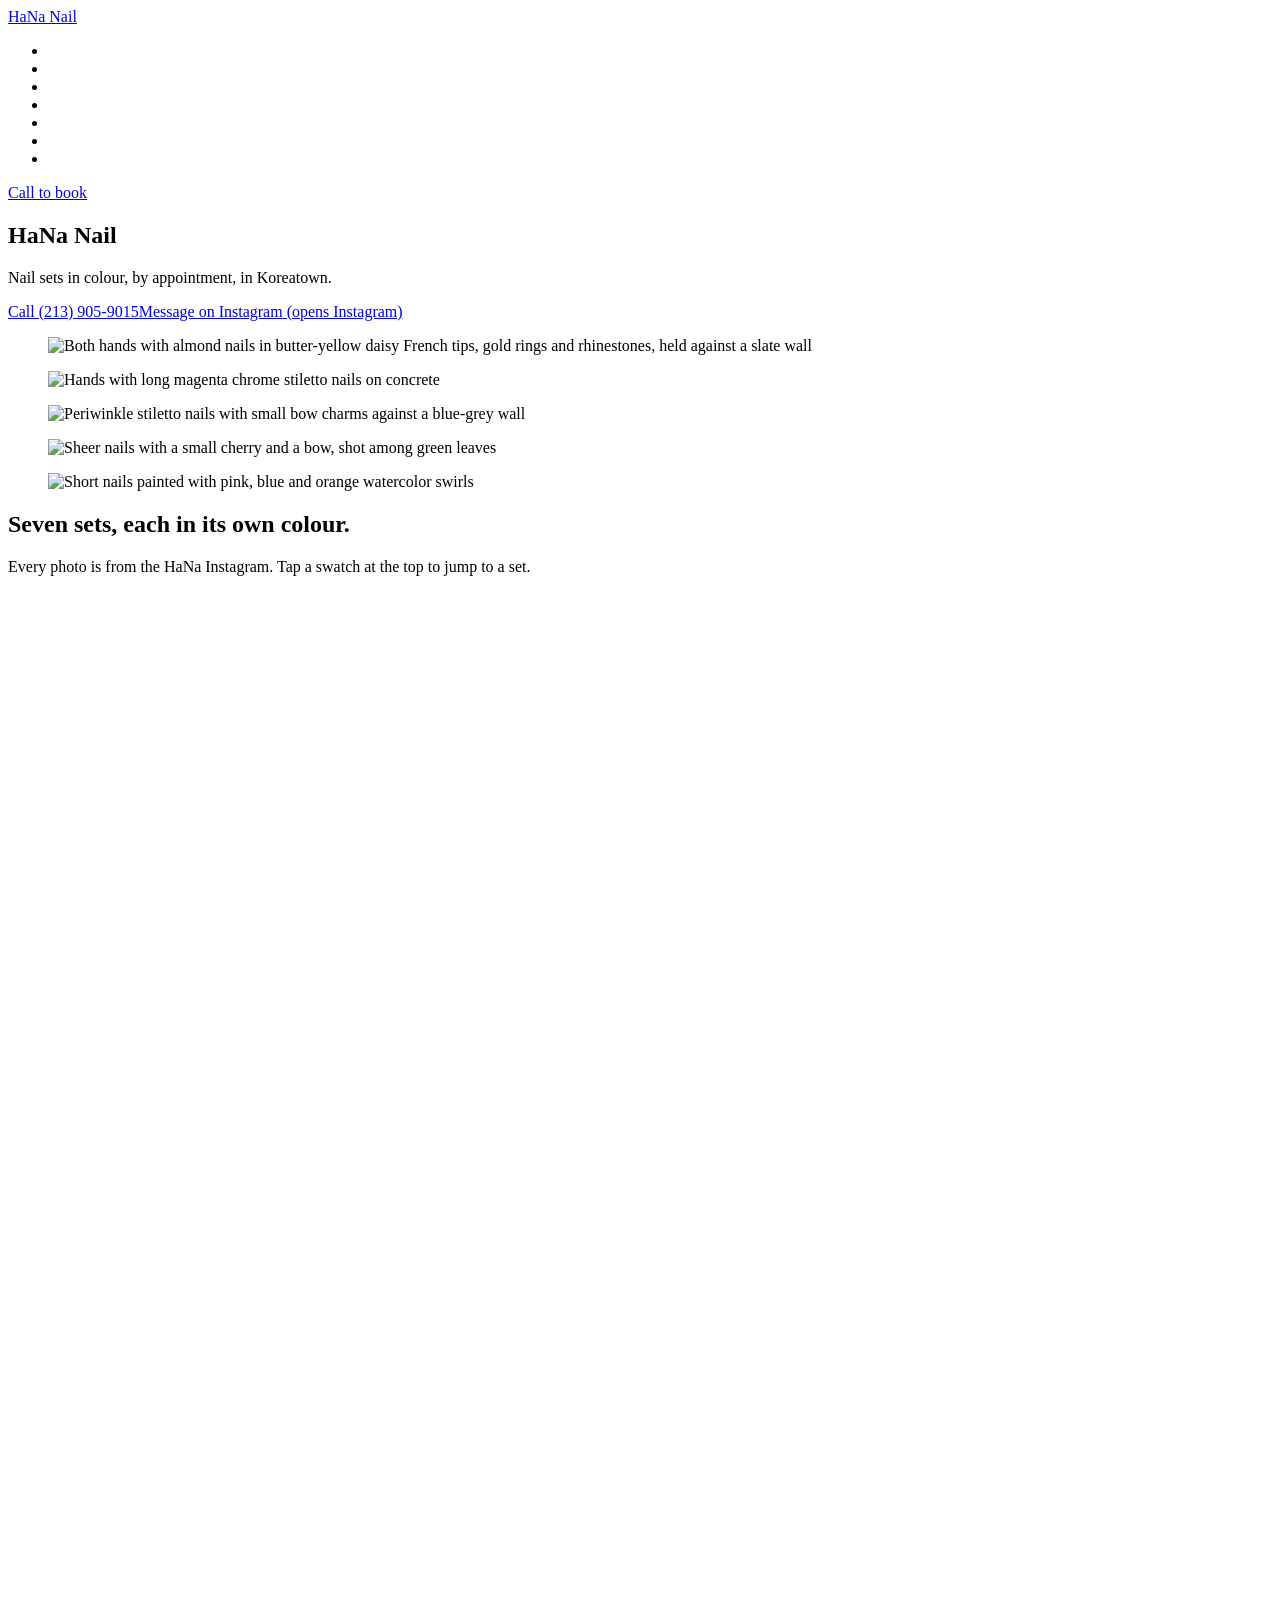
==== commit ae53cba1: "Rev 5.1: tighter hana_03 crop (top 30% removed, no car interior), 1083x664 at 5 columns" ====
--- a/index.html
+++ b/index.html
@@ -15,7 +15,7 @@
     <figure class="tile t-e"><picture><source type="image/avif" srcset="/hana-nail/assets/img/p/watercolor-480.avif 480w, /hana-nail/assets/img/p/watercolor-800.avif 800w, /hana-nail/assets/img/p/watercolor-1300.avif 1300w" sizes="(max-width:900px) 24vw, 14vw"><img src="/hana-nail/assets/img/p/watercolor-1300.webp" srcset="/hana-nail/assets/img/p/watercolor-480.webp 480w, /hana-nail/assets/img/p/watercolor-800.webp 800w, /hana-nail/assets/img/p/watercolor-1300.webp 1300w" sizes="(max-width:900px) 24vw, 14vw" width="1300" height="1733" alt="Short nails painted with pink, blue and orange watercolor swirls" decoding="async"></picture></figure>
   </div></section>
 <section class="cat" id="sets"><div class="cat-head"><h2>Seven sets, each in its own colour.</h2><p>Every photo is from the HaNa Instagram. Tap a swatch at the top to jump to a set.</p></div>
-<article class="set s1" id="daisy" style="--c:var(--yellow)" data-tone="dark"><picture><source type="image/avif" srcset="/hana-nail/assets/img/p/daisy-french-640.avif 640w, /hana-nail/assets/img/p/daisy-french-960.avif 960w, /hana-nail/assets/img/p/daisy-french-1280.avif 1280w, /hana-nail/assets/img/p/daisy-french-1920.avif 1920w, /hana-nail/assets/img/p/daisy-french-2560.avif 2560w" sizes="(max-width:900px) 100vw, min(53vw, 765px)"><img src="/hana-nail/assets/img/p/daisy-french-1280.webp" srcset="/hana-nail/assets/img/p/daisy-french-640.webp 640w, /hana-nail/assets/img/p/daisy-french-960.webp 960w, /hana-nail/assets/img/p/daisy-french-1280.webp 1280w, /hana-nail/assets/img/p/daisy-french-1920.webp 1920w, /hana-nail/assets/img/p/daisy-french-2560.webp 2560w" sizes="(max-width:900px) 100vw, min(53vw, 765px)" width="2560" height="2116" alt="Butter-yellow daisy French tips with gold rings and rhinestones on almond nails" loading="lazy" decoding="async"></picture><div class="cap"><h3>Butter-yellow daisy French</h3><p class="fact">Hand-painted daisies and gold rings. <a href="https://www.instagram.com/p/DbKhw6tlOfz/" target="_blank" rel="noopener">Photo: @hananail.la<span class="sr"> (opens Instagram)</span></a></p></div></article><article class="set s3" id="magenta" style="--c:var(--magenta)" data-tone="light"><picture><source type="image/avif" srcset="/hana-nail/assets/img/p/magenta-chrome-480.avif 480w, /hana-nail/assets/img/p/magenta-chrome-800.avif 800w, /hana-nail/assets/img/p/magenta-chrome-1193.avif 1193w" sizes="(max-width:900px) 100vw, min(37vw, 547px)"><img src="/hana-nail/assets/img/p/magenta-chrome-1193.webp" srcset="/hana-nail/assets/img/p/magenta-chrome-480.webp 480w, /hana-nail/assets/img/p/magenta-chrome-800.webp 800w, /hana-nail/assets/img/p/magenta-chrome-1193.webp 1193w" sizes="(max-width:900px) 100vw, min(37vw, 547px)" width="1193" height="1583" alt="Long magenta chrome stiletto nails with a mirrored finish" loading="lazy" decoding="async"></picture><div class="cap"><h3>Magenta chrome stilettos</h3><p class="fact">Mirror finish on long points. <a href="https://www.instagram.com/p/DW5tI3RDov8/" target="_blank" rel="noopener">Photo: @hananail.la<span class="sr"> (opens Instagram)</span></a></p></div></article><article class="set s4" id="periwinkle" style="--c:var(--peri)" data-tone="dark"><picture><source type="image/avif" srcset="/hana-nail/assets/img/p/periwinkle-bows-480.avif 480w, /hana-nail/assets/img/p/periwinkle-bows-800.avif 800w, /hana-nail/assets/img/p/periwinkle-bows-1300.avif 1300w" sizes="(max-width:900px) 100vw, min(37vw, 547px)"><img src="/hana-nail/assets/img/p/periwinkle-bows-1300.webp" srcset="/hana-nail/assets/img/p/periwinkle-bows-480.webp 480w, /hana-nail/assets/img/p/periwinkle-bows-800.webp 800w, /hana-nail/assets/img/p/periwinkle-bows-1300.webp 1300w" sizes="(max-width:900px) 100vw, min(37vw, 547px)" width="1300" height="1625" alt="Periwinkle stiletto nails with bow charms" loading="lazy" class="a" decoding="async"></picture><picture><source type="image/avif" srcset="/hana-nail/assets/img/p/periwinkle-bows-480.avif 480w, /hana-nail/assets/img/p/periwinkle-bows-800.avif 800w, /hana-nail/assets/img/p/periwinkle-bows-1300.avif 1300w" sizes="(max-width:900px) 1px, min(29vw, 421px)"><img src="/hana-nail/assets/img/p/periwinkle-bows-1300.webp" srcset="/hana-nail/assets/img/p/periwinkle-bows-480.webp 480w, /hana-nail/assets/img/p/periwinkle-bows-800.webp 800w, /hana-nail/assets/img/p/periwinkle-bows-1300.webp 1300w" sizes="(max-width:900px) 1px, min(29vw, 421px)" width="1300" height="1625" alt="Close crop of a periwinkle bow charm on a stiletto nail" loading="lazy" class="b" decoding="async"></picture><div class="cap"><h3>Periwinkle bow stilettos</h3><p class="fact">Matte blue-violet with a tiny bow on each hand. <a href="https://www.instagram.com/p/DWvS3gXlRlt/" target="_blank" rel="noopener">Photo: @hananail.la<span class="sr"> (opens Instagram)</span></a></p></div></article><article class="set s2" id="watercolor" style="--c:var(--coral)" data-tone="dark"><div class="cap"><h3>Watercolor swirls</h3><p class="fact">Pink, blue and orange washed over short nails. <a href="https://www.instagram.com/p/Dcwt5n0gQRf/" target="_blank" rel="noopener">Photo: @hananail.la<span class="sr"> (opens Instagram)</span></a></p></div><picture><source type="image/avif" srcset="/hana-nail/assets/img/p/watercolor-480.avif 480w, /hana-nail/assets/img/p/watercolor-800.avif 800w, /hana-nail/assets/img/p/watercolor-1300.avif 1300w" sizes="(max-width:900px) 100vw, min(37vw, 547px)"><img src="/hana-nail/assets/img/p/watercolor-1300.webp" srcset="/hana-nail/assets/img/p/watercolor-480.webp 480w, /hana-nail/assets/img/p/watercolor-800.webp 800w, /hana-nail/assets/img/p/watercolor-1300.webp 1300w" sizes="(max-width:900px) 100vw, min(37vw, 547px)" width="1300" height="1733" alt="Short nails with pink, blue and orange watercolor swirls" loading="lazy" decoding="async"></picture></article><article class="set s5" id="cherry" style="--c:var(--leaf)" data-tone="dark"><div class="cap"><h3>Cherry and bow</h3><p class="fact">Tiny drawn cherries and bow outlines on sheer nails. <a href="https://www.instagram.com/p/DauKIC-lKcw/" target="_blank" rel="noopener">Photo: @hananail.la<span class="sr"> (opens Instagram)</span></a></p></div><picture><source type="image/avif" srcset="/hana-nail/assets/img/p/cherry-bow-480.avif 480w, /hana-nail/assets/img/p/cherry-bow-800.avif 800w, /hana-nail/assets/img/p/cherry-bow-912.avif 912w" sizes="(max-width:900px) 100vw, min(30vw, 428px)"><img src="/hana-nail/assets/img/p/cherry-bow-912.webp" srcset="/hana-nail/assets/img/p/cherry-bow-480.webp 480w, /hana-nail/assets/img/p/cherry-bow-800.webp 800w, /hana-nail/assets/img/p/cherry-bow-912.webp 912w" sizes="(max-width:900px) 100vw, min(30vw, 428px)" width="912" height="1216" alt="Sheer nails with a drawn cherry and bow among green leaves" loading="lazy" decoding="async"></picture></article><article class="set s6" id="pinkfade" style="--c:var(--blush)" data-tone="dark"><picture><source type="image/avif" srcset="/hana-nail/assets/img/p/pink-fade-bows-480.avif 480w, /hana-nail/assets/img/p/pink-fade-bows-800.avif 800w, /hana-nail/assets/img/p/pink-fade-bows-1300.avif 1300w" sizes="(max-width:900px) 100vw, min(37vw, 547px)"><img src="/hana-nail/assets/img/p/pink-fade-bows-1300.webp" srcset="/hana-nail/assets/img/p/pink-fade-bows-480.webp 480w, /hana-nail/assets/img/p/pink-fade-bows-800.webp 800w, /hana-nail/assets/img/p/pink-fade-bows-1300.webp 1300w" sizes="(max-width:900px) 100vw, min(37vw, 547px)" width="1300" height="1300" alt="Pink fade nails with silver bow line art on a white ground" loading="lazy" decoding="async"></picture><div class="cap"><h3>Pink fade, silver bows</h3><p class="fact">A soft pink fade with a bow drawn in silver. <a href="https://www.instagram.com/p/Dcw_qgjCTF8/" target="_blank" rel="noopener">Photo: @hananail.la<span class="sr"> (opens Instagram)</span></a></p></div></article><article class="set s7" id="charms" style="--c:var(--clay)" data-tone="dark"><picture><source type="image/avif" srcset="/hana-nail/assets/img/p/sheer-charms-480.avif 480w, /hana-nail/assets/img/p/sheer-charms-800.avif 800w, /hana-nail/assets/img/p/sheer-charms-1083.avif 1083w" sizes="(max-width:900px) 100vw, min(37vw, 547px)"><img src="/hana-nail/assets/img/p/sheer-charms-1083.webp" srcset="/hana-nail/assets/img/p/sheer-charms-480.webp 480w, /hana-nail/assets/img/p/sheer-charms-800.webp 800w, /hana-nail/assets/img/p/sheer-charms-1083.webp 1083w" sizes="(max-width:900px) 100vw, min(37vw, 547px)" width="1083" height="948" alt="Sheer pink almond nails with bow and gem charms, a flower ring on one hand" loading="lazy" decoding="async"></picture><div class="cap"><h3>Sheer pink, charms</h3><p class="fact">Bows and gems set in clear pink. <a href="https://www.instagram.com/p/DcPzitLOSsH/" target="_blank" rel="noopener">Photo: @hananail.la<span class="sr"> (opens Instagram)</span></a></p></div></article></section>
+<article class="set s1" id="daisy" style="--c:var(--yellow)" data-tone="dark"><picture><source type="image/avif" srcset="/hana-nail/assets/img/p/daisy-french-640.avif 640w, /hana-nail/assets/img/p/daisy-french-960.avif 960w, /hana-nail/assets/img/p/daisy-french-1280.avif 1280w, /hana-nail/assets/img/p/daisy-french-1920.avif 1920w, /hana-nail/assets/img/p/daisy-french-2560.avif 2560w" sizes="(max-width:900px) 100vw, min(53vw, 765px)"><img src="/hana-nail/assets/img/p/daisy-french-1280.webp" srcset="/hana-nail/assets/img/p/daisy-french-640.webp 640w, /hana-nail/assets/img/p/daisy-french-960.webp 960w, /hana-nail/assets/img/p/daisy-french-1280.webp 1280w, /hana-nail/assets/img/p/daisy-french-1920.webp 1920w, /hana-nail/assets/img/p/daisy-french-2560.webp 2560w" sizes="(max-width:900px) 100vw, min(53vw, 765px)" width="2560" height="2116" alt="Butter-yellow daisy French tips with gold rings and rhinestones on almond nails" loading="lazy" decoding="async"></picture><div class="cap"><h3>Butter-yellow daisy French</h3><p class="fact">Hand-painted daisies and gold rings. <a href="https://www.instagram.com/p/DbKhw6tlOfz/" target="_blank" rel="noopener">Photo: @hananail.la<span class="sr"> (opens Instagram)</span></a></p></div></article><article class="set s3" id="magenta" style="--c:var(--magenta)" data-tone="light"><picture><source type="image/avif" srcset="/hana-nail/assets/img/p/magenta-chrome-480.avif 480w, /hana-nail/assets/img/p/magenta-chrome-800.avif 800w, /hana-nail/assets/img/p/magenta-chrome-1193.avif 1193w" sizes="(max-width:900px) 100vw, min(37vw, 547px)"><img src="/hana-nail/assets/img/p/magenta-chrome-1193.webp" srcset="/hana-nail/assets/img/p/magenta-chrome-480.webp 480w, /hana-nail/assets/img/p/magenta-chrome-800.webp 800w, /hana-nail/assets/img/p/magenta-chrome-1193.webp 1193w" sizes="(max-width:900px) 100vw, min(37vw, 547px)" width="1193" height="1583" alt="Long magenta chrome stiletto nails with a mirrored finish" loading="lazy" decoding="async"></picture><div class="cap"><h3>Magenta chrome stilettos</h3><p class="fact">Mirror finish on long points. <a href="https://www.instagram.com/p/DW5tI3RDov8/" target="_blank" rel="noopener">Photo: @hananail.la<span class="sr"> (opens Instagram)</span></a></p></div></article><article class="set s4" id="periwinkle" style="--c:var(--peri)" data-tone="dark"><picture><source type="image/avif" srcset="/hana-nail/assets/img/p/periwinkle-bows-480.avif 480w, /hana-nail/assets/img/p/periwinkle-bows-800.avif 800w, /hana-nail/assets/img/p/periwinkle-bows-1300.avif 1300w" sizes="(max-width:900px) 100vw, min(37vw, 547px)"><img src="/hana-nail/assets/img/p/periwinkle-bows-1300.webp" srcset="/hana-nail/assets/img/p/periwinkle-bows-480.webp 480w, /hana-nail/assets/img/p/periwinkle-bows-800.webp 800w, /hana-nail/assets/img/p/periwinkle-bows-1300.webp 1300w" sizes="(max-width:900px) 100vw, min(37vw, 547px)" width="1300" height="1625" alt="Periwinkle stiletto nails with bow charms" loading="lazy" class="a" decoding="async"></picture><picture><source type="image/avif" srcset="/hana-nail/assets/img/p/periwinkle-bows-480.avif 480w, /hana-nail/assets/img/p/periwinkle-bows-800.avif 800w, /hana-nail/assets/img/p/periwinkle-bows-1300.avif 1300w" sizes="(max-width:900px) 1px, min(29vw, 421px)"><img src="/hana-nail/assets/img/p/periwinkle-bows-1300.webp" srcset="/hana-nail/assets/img/p/periwinkle-bows-480.webp 480w, /hana-nail/assets/img/p/periwinkle-bows-800.webp 800w, /hana-nail/assets/img/p/periwinkle-bows-1300.webp 1300w" sizes="(max-width:900px) 1px, min(29vw, 421px)" width="1300" height="1625" alt="Close crop of a periwinkle bow charm on a stiletto nail" loading="lazy" class="b" decoding="async"></picture><div class="cap"><h3>Periwinkle bow stilettos</h3><p class="fact">Matte blue-violet with a tiny bow on each hand. <a href="https://www.instagram.com/p/DWvS3gXlRlt/" target="_blank" rel="noopener">Photo: @hananail.la<span class="sr"> (opens Instagram)</span></a></p></div></article><article class="set s2" id="watercolor" style="--c:var(--coral)" data-tone="dark"><div class="cap"><h3>Watercolor swirls</h3><p class="fact">Pink, blue and orange washed over short nails. <a href="https://www.instagram.com/p/Dcwt5n0gQRf/" target="_blank" rel="noopener">Photo: @hananail.la<span class="sr"> (opens Instagram)</span></a></p></div><picture><source type="image/avif" srcset="/hana-nail/assets/img/p/watercolor-480.avif 480w, /hana-nail/assets/img/p/watercolor-800.avif 800w, /hana-nail/assets/img/p/watercolor-1300.avif 1300w" sizes="(max-width:900px) 100vw, min(37vw, 547px)"><img src="/hana-nail/assets/img/p/watercolor-1300.webp" srcset="/hana-nail/assets/img/p/watercolor-480.webp 480w, /hana-nail/assets/img/p/watercolor-800.webp 800w, /hana-nail/assets/img/p/watercolor-1300.webp 1300w" sizes="(max-width:900px) 100vw, min(37vw, 547px)" width="1300" height="1733" alt="Short nails with pink, blue and orange watercolor swirls" loading="lazy" decoding="async"></picture></article><article class="set s5" id="cherry" style="--c:var(--leaf)" data-tone="dark"><div class="cap"><h3>Cherry and bow</h3><p class="fact">Tiny drawn cherries and bow outlines on sheer nails. <a href="https://www.instagram.com/p/DauKIC-lKcw/" target="_blank" rel="noopener">Photo: @hananail.la<span class="sr"> (opens Instagram)</span></a></p></div><picture><source type="image/avif" srcset="/hana-nail/assets/img/p/cherry-bow-480.avif 480w, /hana-nail/assets/img/p/cherry-bow-800.avif 800w, /hana-nail/assets/img/p/cherry-bow-912.avif 912w" sizes="(max-width:900px) 100vw, min(30vw, 428px)"><img src="/hana-nail/assets/img/p/cherry-bow-912.webp" srcset="/hana-nail/assets/img/p/cherry-bow-480.webp 480w, /hana-nail/assets/img/p/cherry-bow-800.webp 800w, /hana-nail/assets/img/p/cherry-bow-912.webp 912w" sizes="(max-width:900px) 100vw, min(30vw, 428px)" width="912" height="1216" alt="Sheer nails with a drawn cherry and bow among green leaves" loading="lazy" decoding="async"></picture></article><article class="set s6" id="pinkfade" style="--c:var(--blush)" data-tone="dark"><picture><source type="image/avif" srcset="/hana-nail/assets/img/p/pink-fade-bows-480.avif 480w, /hana-nail/assets/img/p/pink-fade-bows-800.avif 800w, /hana-nail/assets/img/p/pink-fade-bows-1300.avif 1300w" sizes="(max-width:900px) 100vw, min(37vw, 547px)"><img src="/hana-nail/assets/img/p/pink-fade-bows-1300.webp" srcset="/hana-nail/assets/img/p/pink-fade-bows-480.webp 480w, /hana-nail/assets/img/p/pink-fade-bows-800.webp 800w, /hana-nail/assets/img/p/pink-fade-bows-1300.webp 1300w" sizes="(max-width:900px) 100vw, min(37vw, 547px)" width="1300" height="1300" alt="Pink fade nails with silver bow line art on a white ground" loading="lazy" decoding="async"></picture><div class="cap"><h3>Pink fade, silver bows</h3><p class="fact">A soft pink fade with a bow drawn in silver. <a href="https://www.instagram.com/p/Dcw_qgjCTF8/" target="_blank" rel="noopener">Photo: @hananail.la<span class="sr"> (opens Instagram)</span></a></p></div></article><article class="set s7" id="charms" style="--c:var(--clay)" data-tone="dark"><picture><source type="image/avif" srcset="/hana-nail/assets/img/p/sheer-charms-tight-480.avif 480w, /hana-nail/assets/img/p/sheer-charms-tight-800.avif 800w, /hana-nail/assets/img/p/sheer-charms-tight-1083.avif 1083w" sizes="(max-width:900px) 100vw, min(37vw, 547px)"><img src="/hana-nail/assets/img/p/sheer-charms-tight-1083.webp" srcset="/hana-nail/assets/img/p/sheer-charms-tight-480.webp 480w, /hana-nail/assets/img/p/sheer-charms-tight-800.webp 800w, /hana-nail/assets/img/p/sheer-charms-tight-1083.webp 1083w" sizes="(max-width:900px) 100vw, min(37vw, 547px)" width="1083" height="664" alt="Two hands held up with sheer pink nails set with gem charms, a flower-shaped ring on one hand" loading="lazy" decoding="async"></picture><div class="cap"><h3>Sheer pink, charms</h3><p class="fact">Gems set in clear pink. <a href="https://www.instagram.com/p/DcPzitLOSsH/" target="_blank" rel="noopener">Photo: @hananail.la<span class="sr"> (opens Instagram)</span></a></p></div></article></section>
 <section class="book" id="book"><h2>By appointment, by phone.</h2><div class="body">
 <p>Call, or send a message on Instagram with the set you like and ask what is open. Gel, Gel-X, nail art, pedicures and lashes are listed on HaNa's public profiles, so ask when you call. Prices: ask when you call.</p>
 <div class="acts"><a class="btn alt" href="tel:+12139059015">Call (213) 905-9015</a><a class="link" href="https://ig.me/m/hananail.la" target="_blank" rel="noopener">Message on Instagram<span class="sr"> (opens Instagram)</span></a><a class="link" href="https://www.instagram.com/hananail.la/" target="_blank" rel="noopener">@hananail.la<span class="sr"> (opens Instagram)</span></a></div></div></section>
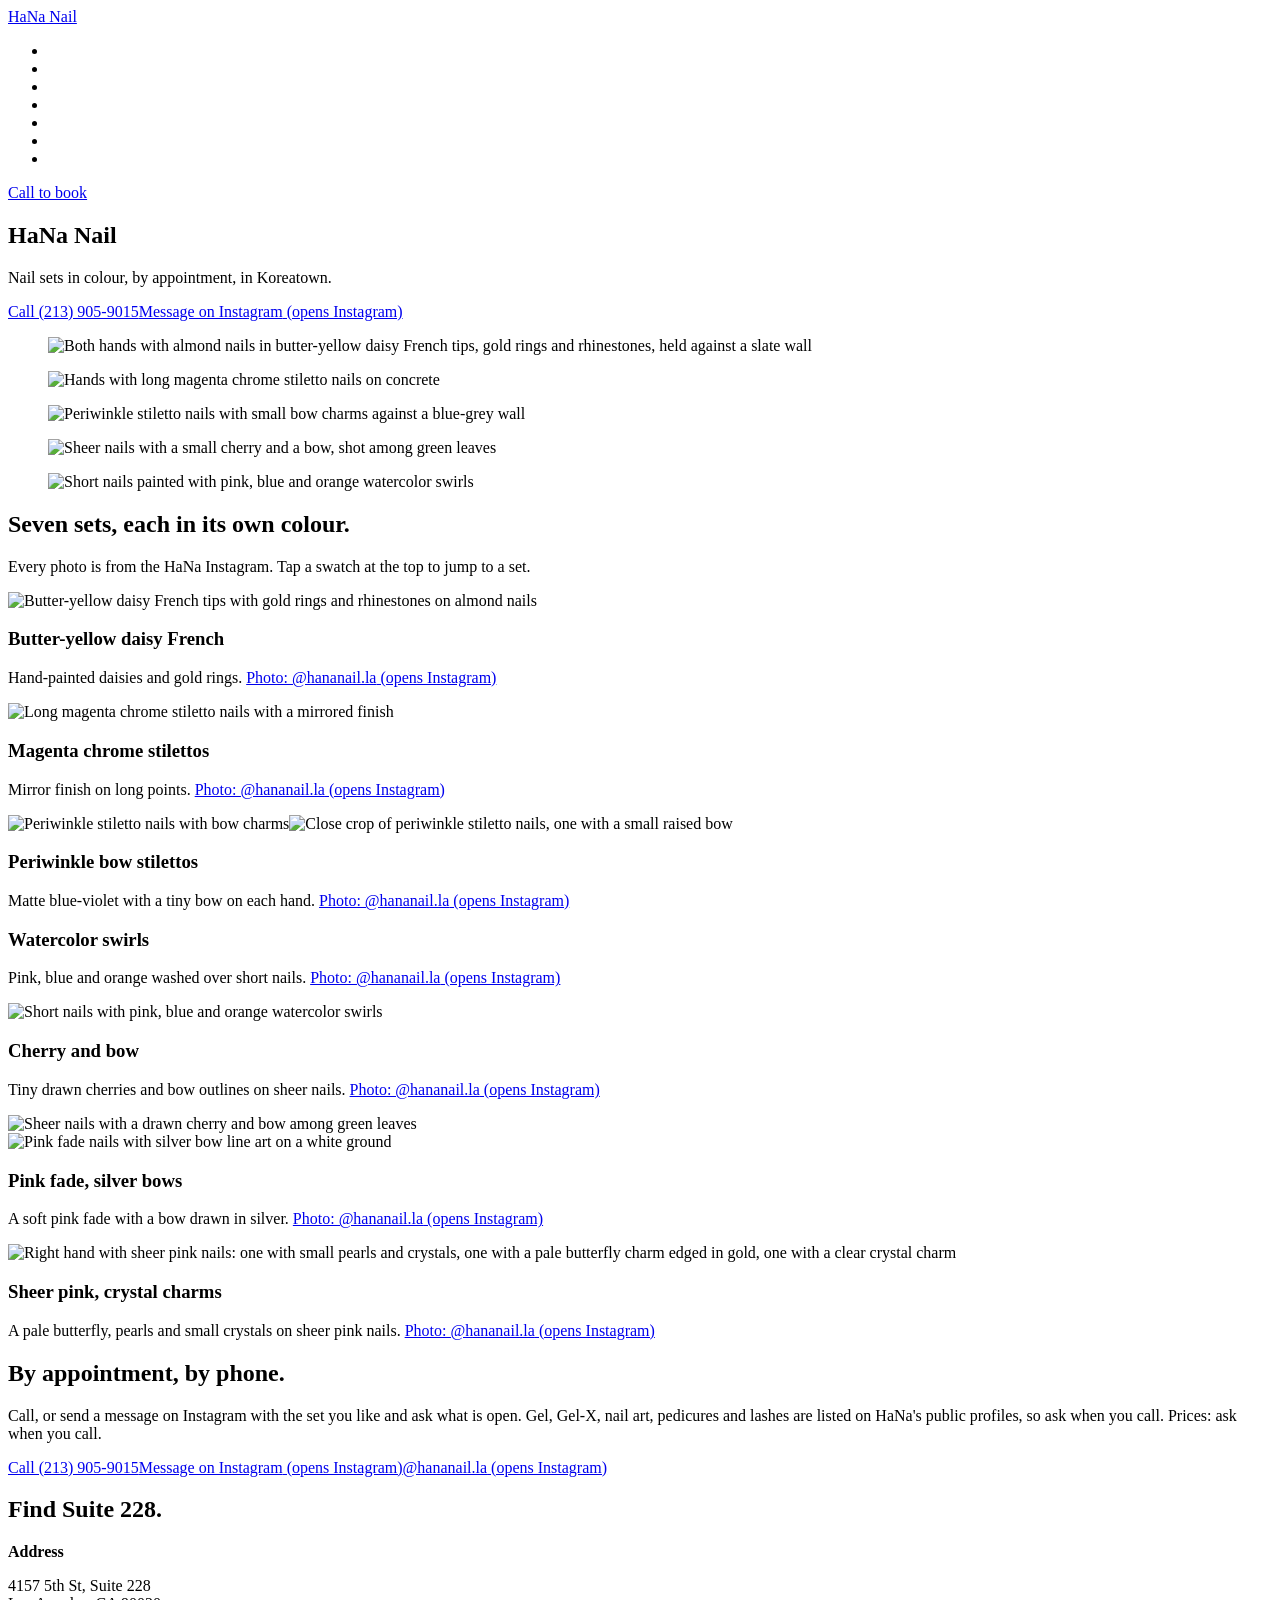
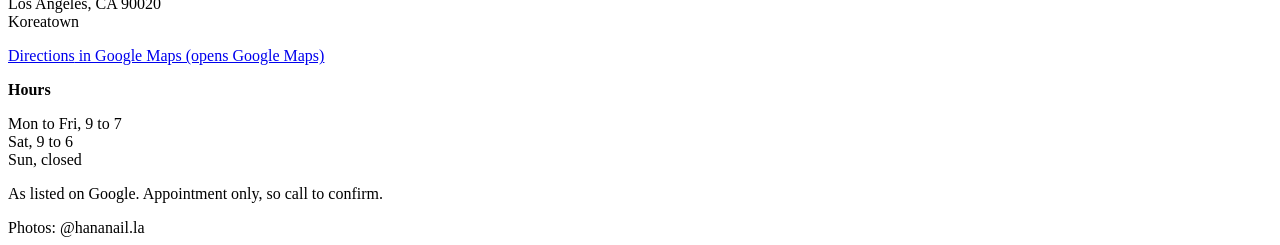
==== commit d5d1d88c: "Rev 5.2: charms band re-cropped to the nails (right hand, no recognisable car), periwinkle detail cr" ====
--- a/index.html
+++ b/index.html
@@ -3,7 +3,7 @@
 <meta name="theme-color" content="#e4e2db"><meta property="og:type" content="website"><meta property="og:title" content="HaNa Nail · nail sets by appointment in Koreatown, Los Angeles"><meta property="og:description" content="HaNa Nail takes nail appointments by phone or Instagram in Suite 228, 4157 5th St, Koreatown, Los Angeles."><meta property="og:url" content="https://answerfirstai-ai.github.io/hana-nail/"><meta property="og:image" content="https://answerfirstai-ai.github.io/hana-nail/assets/img/og.jpg"><meta property="og:image:width" content="1200"><meta property="og:image:height" content="630"><meta name="twitter:card" content="summary_large_image">
 <link rel="icon" href="/hana-nail/assets/img/favicon.svg" type="image/svg+xml"><link rel="preload" href="/hana-nail/assets/fonts/librefranklin-700-latin.woff2" as="font" type="font/woff2" crossorigin><link rel="preload" href="/hana-nail/assets/fonts/sourceserif4-latin.woff2" as="font" type="font/woff2" crossorigin><link rel="preload" as="image" type="image/avif" imagesrcset="/hana-nail/assets/img/p/daisy-french-640.avif 640w, /hana-nail/assets/img/p/daisy-french-960.avif 960w, /hana-nail/assets/img/p/daisy-french-1280.avif 1280w, /hana-nail/assets/img/p/daisy-french-1920.avif 1920w, /hana-nail/assets/img/p/daisy-french-2560.avif 2560w" imagesizes="(max-width:900px) 62vw, 34vw" fetchpriority="high">
 <link rel="stylesheet" href="/hana-nail/assets/css/site.css">
-<script type="application/ld+json">{"@context": "https://schema.org", "@type": "NailSalon", "@id": "https://answerfirstai-ai.github.io/hana-nail/#salon", "name": "HaNa Nail", "alternateName": "하나네일", "url": "https://answerfirstai-ai.github.io/hana-nail/", "telephone": "+1-213-905-9015", "image": "https://answerfirstai-ai.github.io/hana-nail/assets/img/og.jpg", "address": {"@type": "PostalAddress", "streetAddress": "4157 5th St, Suite 228", "addressLocality": "Los Angeles", "addressRegion": "CA", "postalCode": "90020", "addressCountry": "US"}, "geo": {"@type": "GeoCoordinates", "latitude": 34.0654932, "longitude": -118.3094635}, "hasMap": "https://www.google.com/maps/place/HaNa+Nail+%ED%95%98%EB%82%98%EB%84%A4%EC%9D%BC/data=!4m7!3m6!1s0x80c2b9566291d6e5:0x386873d0bf8ea02e!8m2!3d34.0654932!4d-118.3094635!16s%2Fg%2F11h4nhpdqh!19sChIJ5daRYla5woARLqCOv9BzaDg", "areaServed": "Koreatown, Los Angeles", "sameAs": ["https://www.instagram.com/hananail.la/"], "openingHoursSpecification": [{"@type": "OpeningHoursSpecification", "dayOfWeek": ["Monday", "Tuesday", "Wednesday", "Thursday", "Friday"], "opens": "09:00", "closes": "19:00"}, {"@type": "OpeningHoursSpecification", "dayOfWeek": "Saturday", "opens": "09:00", "closes": "18:00"}]}</script></head><body><header class="top"><a class="mark" href="#top">HaNa Nail</a><nav aria-label="Sets by colour"><ul class="rail"><li><a href="#daisy" style="--c:var(--yellow)" aria-label="Butter-yellow daisy French"></a></li><li><a href="#magenta" style="--c:var(--magenta)" aria-label="Magenta chrome stilettos"></a></li><li><a href="#periwinkle" style="--c:var(--peri)" aria-label="Periwinkle bow stilettos"></a></li><li><a href="#watercolor" style="--c:var(--coral)" aria-label="Watercolor swirls"></a></li><li><a href="#cherry" style="--c:var(--leaf)" aria-label="Cherry and bow"></a></li><li><a href="#pinkfade" style="--c:var(--blush)" aria-label="Pink fade with silver bows"></a></li><li><a href="#charms" style="--c:var(--clay)" aria-label="Sheer pink with charms"></a></li></ul></nav><a class="btn" href="tel:+12139059015">Call to book</a></header>
+<script type="application/ld+json">{"@context": "https://schema.org", "@type": "NailSalon", "@id": "https://answerfirstai-ai.github.io/hana-nail/#salon", "name": "HaNa Nail", "alternateName": "하나네일", "url": "https://answerfirstai-ai.github.io/hana-nail/", "telephone": "+1-213-905-9015", "image": "https://answerfirstai-ai.github.io/hana-nail/assets/img/og.jpg", "address": {"@type": "PostalAddress", "streetAddress": "4157 5th St, Suite 228", "addressLocality": "Los Angeles", "addressRegion": "CA", "postalCode": "90020", "addressCountry": "US"}, "geo": {"@type": "GeoCoordinates", "latitude": 34.0654932, "longitude": -118.3094635}, "hasMap": "https://www.google.com/maps/place/HaNa+Nail+%ED%95%98%EB%82%98%EB%84%A4%EC%9D%BC/data=!4m7!3m6!1s0x80c2b9566291d6e5:0x386873d0bf8ea02e!8m2!3d34.0654932!4d-118.3094635!16s%2Fg%2F11h4nhpdqh!19sChIJ5daRYla5woARLqCOv9BzaDg", "areaServed": "Koreatown, Los Angeles", "sameAs": ["https://www.instagram.com/hananail.la/"]}</script></head><body><header class="top"><a class="mark" href="#top">HaNa Nail</a><nav aria-label="Sets by colour"><ul class="rail"><li><a href="#daisy" style="--c:var(--yellow)" aria-label="Butter-yellow daisy French"></a></li><li><a href="#magenta" style="--c:var(--magenta)" aria-label="Magenta chrome stilettos"></a></li><li><a href="#periwinkle" style="--c:var(--peri)" aria-label="Periwinkle bow stilettos"></a></li><li><a href="#watercolor" style="--c:var(--coral)" aria-label="Watercolor swirls"></a></li><li><a href="#cherry" style="--c:var(--leaf)" aria-label="Cherry and bow"></a></li><li><a href="#pinkfade" style="--c:var(--blush)" aria-label="Pink fade with silver bows"></a></li><li><a href="#charms" style="--c:var(--clay)" aria-label="Sheer pink with crystal charms"></a></li></ul></nav><a class="btn" href="tel:+12139059015">Call to book</a></header>
 <main id="top"><section class="hero">
   <div class="say"><h1>HaNa Nail</h1><p class="lede">Nail sets in colour, by appointment, in Koreatown.</p>
     <div class="acts"><a class="btn" href="tel:+12139059015">Call (213) 905-9015</a><a class="link" href="https://ig.me/m/hananail.la" target="_blank" rel="noopener">Message on Instagram<span class="sr"> (opens Instagram)</span></a></div></div>
@@ -15,7 +15,7 @@
     <figure class="tile t-e"><picture><source type="image/avif" srcset="/hana-nail/assets/img/p/watercolor-480.avif 480w, /hana-nail/assets/img/p/watercolor-800.avif 800w, /hana-nail/assets/img/p/watercolor-1300.avif 1300w" sizes="(max-width:900px) 24vw, 14vw"><img src="/hana-nail/assets/img/p/watercolor-1300.webp" srcset="/hana-nail/assets/img/p/watercolor-480.webp 480w, /hana-nail/assets/img/p/watercolor-800.webp 800w, /hana-nail/assets/img/p/watercolor-1300.webp 1300w" sizes="(max-width:900px) 24vw, 14vw" width="1300" height="1733" alt="Short nails painted with pink, blue and orange watercolor swirls" decoding="async"></picture></figure>
   </div></section>
 <section class="cat" id="sets"><div class="cat-head"><h2>Seven sets, each in its own colour.</h2><p>Every photo is from the HaNa Instagram. Tap a swatch at the top to jump to a set.</p></div>
-<article class="set s1" id="daisy" style="--c:var(--yellow)" data-tone="dark"><picture><source type="image/avif" srcset="/hana-nail/assets/img/p/daisy-french-640.avif 640w, /hana-nail/assets/img/p/daisy-french-960.avif 960w, /hana-nail/assets/img/p/daisy-french-1280.avif 1280w, /hana-nail/assets/img/p/daisy-french-1920.avif 1920w, /hana-nail/assets/img/p/daisy-french-2560.avif 2560w" sizes="(max-width:900px) 100vw, min(53vw, 765px)"><img src="/hana-nail/assets/img/p/daisy-french-1280.webp" srcset="/hana-nail/assets/img/p/daisy-french-640.webp 640w, /hana-nail/assets/img/p/daisy-french-960.webp 960w, /hana-nail/assets/img/p/daisy-french-1280.webp 1280w, /hana-nail/assets/img/p/daisy-french-1920.webp 1920w, /hana-nail/assets/img/p/daisy-french-2560.webp 2560w" sizes="(max-width:900px) 100vw, min(53vw, 765px)" width="2560" height="2116" alt="Butter-yellow daisy French tips with gold rings and rhinestones on almond nails" loading="lazy" decoding="async"></picture><div class="cap"><h3>Butter-yellow daisy French</h3><p class="fact">Hand-painted daisies and gold rings. <a href="https://www.instagram.com/p/DbKhw6tlOfz/" target="_blank" rel="noopener">Photo: @hananail.la<span class="sr"> (opens Instagram)</span></a></p></div></article><article class="set s3" id="magenta" style="--c:var(--magenta)" data-tone="light"><picture><source type="image/avif" srcset="/hana-nail/assets/img/p/magenta-chrome-480.avif 480w, /hana-nail/assets/img/p/magenta-chrome-800.avif 800w, /hana-nail/assets/img/p/magenta-chrome-1193.avif 1193w" sizes="(max-width:900px) 100vw, min(37vw, 547px)"><img src="/hana-nail/assets/img/p/magenta-chrome-1193.webp" srcset="/hana-nail/assets/img/p/magenta-chrome-480.webp 480w, /hana-nail/assets/img/p/magenta-chrome-800.webp 800w, /hana-nail/assets/img/p/magenta-chrome-1193.webp 1193w" sizes="(max-width:900px) 100vw, min(37vw, 547px)" width="1193" height="1583" alt="Long magenta chrome stiletto nails with a mirrored finish" loading="lazy" decoding="async"></picture><div class="cap"><h3>Magenta chrome stilettos</h3><p class="fact">Mirror finish on long points. <a href="https://www.instagram.com/p/DW5tI3RDov8/" target="_blank" rel="noopener">Photo: @hananail.la<span class="sr"> (opens Instagram)</span></a></p></div></article><article class="set s4" id="periwinkle" style="--c:var(--peri)" data-tone="dark"><picture><source type="image/avif" srcset="/hana-nail/assets/img/p/periwinkle-bows-480.avif 480w, /hana-nail/assets/img/p/periwinkle-bows-800.avif 800w, /hana-nail/assets/img/p/periwinkle-bows-1300.avif 1300w" sizes="(max-width:900px) 100vw, min(37vw, 547px)"><img src="/hana-nail/assets/img/p/periwinkle-bows-1300.webp" srcset="/hana-nail/assets/img/p/periwinkle-bows-480.webp 480w, /hana-nail/assets/img/p/periwinkle-bows-800.webp 800w, /hana-nail/assets/img/p/periwinkle-bows-1300.webp 1300w" sizes="(max-width:900px) 100vw, min(37vw, 547px)" width="1300" height="1625" alt="Periwinkle stiletto nails with bow charms" loading="lazy" class="a" decoding="async"></picture><picture><source type="image/avif" srcset="/hana-nail/assets/img/p/periwinkle-bows-480.avif 480w, /hana-nail/assets/img/p/periwinkle-bows-800.avif 800w, /hana-nail/assets/img/p/periwinkle-bows-1300.avif 1300w" sizes="(max-width:900px) 1px, min(29vw, 421px)"><img src="/hana-nail/assets/img/p/periwinkle-bows-1300.webp" srcset="/hana-nail/assets/img/p/periwinkle-bows-480.webp 480w, /hana-nail/assets/img/p/periwinkle-bows-800.webp 800w, /hana-nail/assets/img/p/periwinkle-bows-1300.webp 1300w" sizes="(max-width:900px) 1px, min(29vw, 421px)" width="1300" height="1625" alt="Close crop of a periwinkle bow charm on a stiletto nail" loading="lazy" class="b" decoding="async"></picture><div class="cap"><h3>Periwinkle bow stilettos</h3><p class="fact">Matte blue-violet with a tiny bow on each hand. <a href="https://www.instagram.com/p/DWvS3gXlRlt/" target="_blank" rel="noopener">Photo: @hananail.la<span class="sr"> (opens Instagram)</span></a></p></div></article><article class="set s2" id="watercolor" style="--c:var(--coral)" data-tone="dark"><div class="cap"><h3>Watercolor swirls</h3><p class="fact">Pink, blue and orange washed over short nails. <a href="https://www.instagram.com/p/Dcwt5n0gQRf/" target="_blank" rel="noopener">Photo: @hananail.la<span class="sr"> (opens Instagram)</span></a></p></div><picture><source type="image/avif" srcset="/hana-nail/assets/img/p/watercolor-480.avif 480w, /hana-nail/assets/img/p/watercolor-800.avif 800w, /hana-nail/assets/img/p/watercolor-1300.avif 1300w" sizes="(max-width:900px) 100vw, min(37vw, 547px)"><img src="/hana-nail/assets/img/p/watercolor-1300.webp" srcset="/hana-nail/assets/img/p/watercolor-480.webp 480w, /hana-nail/assets/img/p/watercolor-800.webp 800w, /hana-nail/assets/img/p/watercolor-1300.webp 1300w" sizes="(max-width:900px) 100vw, min(37vw, 547px)" width="1300" height="1733" alt="Short nails with pink, blue and orange watercolor swirls" loading="lazy" decoding="async"></picture></article><article class="set s5" id="cherry" style="--c:var(--leaf)" data-tone="dark"><div class="cap"><h3>Cherry and bow</h3><p class="fact">Tiny drawn cherries and bow outlines on sheer nails. <a href="https://www.instagram.com/p/DauKIC-lKcw/" target="_blank" rel="noopener">Photo: @hananail.la<span class="sr"> (opens Instagram)</span></a></p></div><picture><source type="image/avif" srcset="/hana-nail/assets/img/p/cherry-bow-480.avif 480w, /hana-nail/assets/img/p/cherry-bow-800.avif 800w, /hana-nail/assets/img/p/cherry-bow-912.avif 912w" sizes="(max-width:900px) 100vw, min(30vw, 428px)"><img src="/hana-nail/assets/img/p/cherry-bow-912.webp" srcset="/hana-nail/assets/img/p/cherry-bow-480.webp 480w, /hana-nail/assets/img/p/cherry-bow-800.webp 800w, /hana-nail/assets/img/p/cherry-bow-912.webp 912w" sizes="(max-width:900px) 100vw, min(30vw, 428px)" width="912" height="1216" alt="Sheer nails with a drawn cherry and bow among green leaves" loading="lazy" decoding="async"></picture></article><article class="set s6" id="pinkfade" style="--c:var(--blush)" data-tone="dark"><picture><source type="image/avif" srcset="/hana-nail/assets/img/p/pink-fade-bows-480.avif 480w, /hana-nail/assets/img/p/pink-fade-bows-800.avif 800w, /hana-nail/assets/img/p/pink-fade-bows-1300.avif 1300w" sizes="(max-width:900px) 100vw, min(37vw, 547px)"><img src="/hana-nail/assets/img/p/pink-fade-bows-1300.webp" srcset="/hana-nail/assets/img/p/pink-fade-bows-480.webp 480w, /hana-nail/assets/img/p/pink-fade-bows-800.webp 800w, /hana-nail/assets/img/p/pink-fade-bows-1300.webp 1300w" sizes="(max-width:900px) 100vw, min(37vw, 547px)" width="1300" height="1300" alt="Pink fade nails with silver bow line art on a white ground" loading="lazy" decoding="async"></picture><div class="cap"><h3>Pink fade, silver bows</h3><p class="fact">A soft pink fade with a bow drawn in silver. <a href="https://www.instagram.com/p/Dcw_qgjCTF8/" target="_blank" rel="noopener">Photo: @hananail.la<span class="sr"> (opens Instagram)</span></a></p></div></article><article class="set s7" id="charms" style="--c:var(--clay)" data-tone="dark"><picture><source type="image/avif" srcset="/hana-nail/assets/img/p/sheer-charms-tight-480.avif 480w, /hana-nail/assets/img/p/sheer-charms-tight-800.avif 800w, /hana-nail/assets/img/p/sheer-charms-tight-1083.avif 1083w" sizes="(max-width:900px) 100vw, min(37vw, 547px)"><img src="/hana-nail/assets/img/p/sheer-charms-tight-1083.webp" srcset="/hana-nail/assets/img/p/sheer-charms-tight-480.webp 480w, /hana-nail/assets/img/p/sheer-charms-tight-800.webp 800w, /hana-nail/assets/img/p/sheer-charms-tight-1083.webp 1083w" sizes="(max-width:900px) 100vw, min(37vw, 547px)" width="1083" height="664" alt="Two hands held up with sheer pink nails set with gem charms, a flower-shaped ring on one hand" loading="lazy" decoding="async"></picture><div class="cap"><h3>Sheer pink, charms</h3><p class="fact">Gems set in clear pink. <a href="https://www.instagram.com/p/DcPzitLOSsH/" target="_blank" rel="noopener">Photo: @hananail.la<span class="sr"> (opens Instagram)</span></a></p></div></article></section>
+<article class="set s1" id="daisy" style="--c:var(--yellow)" data-tone="dark"><picture><source type="image/avif" srcset="/hana-nail/assets/img/p/daisy-french-640.avif 640w, /hana-nail/assets/img/p/daisy-french-960.avif 960w, /hana-nail/assets/img/p/daisy-french-1280.avif 1280w, /hana-nail/assets/img/p/daisy-french-1920.avif 1920w, /hana-nail/assets/img/p/daisy-french-2560.avif 2560w" sizes="(max-width:900px) 100vw, min(53vw, 765px)"><img src="/hana-nail/assets/img/p/daisy-french-1280.webp" srcset="/hana-nail/assets/img/p/daisy-french-640.webp 640w, /hana-nail/assets/img/p/daisy-french-960.webp 960w, /hana-nail/assets/img/p/daisy-french-1280.webp 1280w, /hana-nail/assets/img/p/daisy-french-1920.webp 1920w, /hana-nail/assets/img/p/daisy-french-2560.webp 2560w" sizes="(max-width:900px) 100vw, min(53vw, 765px)" width="2560" height="2116" alt="Butter-yellow daisy French tips with gold rings and rhinestones on almond nails" loading="lazy" decoding="async"></picture><div class="cap"><h3>Butter-yellow daisy French</h3><p class="fact">Hand-painted daisies and gold rings. <a href="https://www.instagram.com/p/DbKhw6tlOfz/" target="_blank" rel="noopener">Photo: @hananail.la<span class="sr"> (opens Instagram)</span></a></p></div></article><article class="set s3" id="magenta" style="--c:var(--magenta)" data-tone="light"><picture><source type="image/avif" srcset="/hana-nail/assets/img/p/magenta-chrome-480.avif 480w, /hana-nail/assets/img/p/magenta-chrome-800.avif 800w, /hana-nail/assets/img/p/magenta-chrome-1193.avif 1193w" sizes="(max-width:900px) 100vw, min(37vw, 547px)"><img src="/hana-nail/assets/img/p/magenta-chrome-1193.webp" srcset="/hana-nail/assets/img/p/magenta-chrome-480.webp 480w, /hana-nail/assets/img/p/magenta-chrome-800.webp 800w, /hana-nail/assets/img/p/magenta-chrome-1193.webp 1193w" sizes="(max-width:900px) 100vw, min(37vw, 547px)" width="1193" height="1583" alt="Long magenta chrome stiletto nails with a mirrored finish" loading="lazy" decoding="async"></picture><div class="cap"><h3>Magenta chrome stilettos</h3><p class="fact">Mirror finish on long points. <a href="https://www.instagram.com/p/DW5tI3RDov8/" target="_blank" rel="noopener">Photo: @hananail.la<span class="sr"> (opens Instagram)</span></a></p></div></article><article class="set s4" id="periwinkle" style="--c:var(--peri)" data-tone="dark"><picture><source type="image/avif" srcset="/hana-nail/assets/img/p/periwinkle-bows-480.avif 480w, /hana-nail/assets/img/p/periwinkle-bows-800.avif 800w, /hana-nail/assets/img/p/periwinkle-bows-1300.avif 1300w" sizes="(max-width:900px) 100vw, min(37vw, 547px)"><img src="/hana-nail/assets/img/p/periwinkle-bows-1300.webp" srcset="/hana-nail/assets/img/p/periwinkle-bows-480.webp 480w, /hana-nail/assets/img/p/periwinkle-bows-800.webp 800w, /hana-nail/assets/img/p/periwinkle-bows-1300.webp 1300w" sizes="(max-width:900px) 100vw, min(37vw, 547px)" width="1300" height="1625" alt="Periwinkle stiletto nails with bow charms" loading="lazy" class="a" decoding="async"></picture><picture><source type="image/avif" srcset="/hana-nail/assets/img/p/peri-detail-400.avif 400w, /hana-nail/assets/img/p/peri-detail-633.avif 633w" sizes="(max-width:900px) 1px, 319px"><img src="/hana-nail/assets/img/p/peri-detail-633.webp" srcset="/hana-nail/assets/img/p/peri-detail-400.webp 400w, /hana-nail/assets/img/p/peri-detail-633.webp 633w" sizes="(max-width:900px) 1px, 319px" width="633" height="1080" alt="Close crop of periwinkle stiletto nails, one with a small raised bow" loading="lazy" class="b" decoding="async"></picture><div class="cap"><h3>Periwinkle bow stilettos</h3><p class="fact">Matte blue-violet with a tiny bow on each hand. <a href="https://www.instagram.com/p/DWvS3gXlRlt/" target="_blank" rel="noopener">Photo: @hananail.la<span class="sr"> (opens Instagram)</span></a></p></div></article><article class="set s2" id="watercolor" style="--c:var(--coral)" data-tone="dark"><div class="cap"><h3>Watercolor swirls</h3><p class="fact">Pink, blue and orange washed over short nails. <a href="https://www.instagram.com/p/Dcwt5n0gQRf/" target="_blank" rel="noopener">Photo: @hananail.la<span class="sr"> (opens Instagram)</span></a></p></div><picture><source type="image/avif" srcset="/hana-nail/assets/img/p/watercolor-480.avif 480w, /hana-nail/assets/img/p/watercolor-800.avif 800w, /hana-nail/assets/img/p/watercolor-1300.avif 1300w" sizes="(max-width:900px) 100vw, min(37vw, 547px)"><img src="/hana-nail/assets/img/p/watercolor-1300.webp" srcset="/hana-nail/assets/img/p/watercolor-480.webp 480w, /hana-nail/assets/img/p/watercolor-800.webp 800w, /hana-nail/assets/img/p/watercolor-1300.webp 1300w" sizes="(max-width:900px) 100vw, min(37vw, 547px)" width="1300" height="1733" alt="Short nails with pink, blue and orange watercolor swirls" loading="lazy" decoding="async"></picture></article><article class="set s5" id="cherry" style="--c:var(--leaf)" data-tone="dark"><div class="cap"><h3>Cherry and bow</h3><p class="fact">Tiny drawn cherries and bow outlines on sheer nails. <a href="https://www.instagram.com/p/DauKIC-lKcw/" target="_blank" rel="noopener">Photo: @hananail.la<span class="sr"> (opens Instagram)</span></a></p></div><picture><source type="image/avif" srcset="/hana-nail/assets/img/p/cherry-bow-480.avif 480w, /hana-nail/assets/img/p/cherry-bow-800.avif 800w, /hana-nail/assets/img/p/cherry-bow-912.avif 912w" sizes="(max-width:900px) 100vw, min(30vw, 428px)"><img src="/hana-nail/assets/img/p/cherry-bow-912.webp" srcset="/hana-nail/assets/img/p/cherry-bow-480.webp 480w, /hana-nail/assets/img/p/cherry-bow-800.webp 800w, /hana-nail/assets/img/p/cherry-bow-912.webp 912w" sizes="(max-width:900px) 100vw, min(30vw, 428px)" width="912" height="1216" alt="Sheer nails with a drawn cherry and bow among green leaves" loading="lazy" decoding="async"></picture></article><article class="set s6" id="pinkfade" style="--c:var(--blush)" data-tone="dark"><picture><source type="image/avif" srcset="/hana-nail/assets/img/p/pink-fade-bows-480.avif 480w, /hana-nail/assets/img/p/pink-fade-bows-800.avif 800w, /hana-nail/assets/img/p/pink-fade-bows-1300.avif 1300w" sizes="(max-width:900px) 100vw, min(37vw, 547px)"><img src="/hana-nail/assets/img/p/pink-fade-bows-1300.webp" srcset="/hana-nail/assets/img/p/pink-fade-bows-480.webp 480w, /hana-nail/assets/img/p/pink-fade-bows-800.webp 800w, /hana-nail/assets/img/p/pink-fade-bows-1300.webp 1300w" sizes="(max-width:900px) 100vw, min(37vw, 547px)" width="1300" height="1300" alt="Pink fade nails with silver bow line art on a white ground" loading="lazy" decoding="async"></picture><div class="cap"><h3>Pink fade, silver bows</h3><p class="fact">A soft pink fade with a bow drawn in silver. <a href="https://www.instagram.com/p/Dcw_qgjCTF8/" target="_blank" rel="noopener">Photo: @hananail.la<span class="sr"> (opens Instagram)</span></a></p></div></article><article class="set s7" id="charms" style="--c:var(--clay)" data-tone="dark"><picture><source type="image/avif" srcset="/hana-nail/assets/img/p/charms-hand-400.avif 400w, /hana-nail/assets/img/p/charms-hand-542.avif 542w" sizes="(max-width:900px) 270px, 270px"><img src="/hana-nail/assets/img/p/charms-hand-542.webp" srcset="/hana-nail/assets/img/p/charms-hand-400.webp 400w, /hana-nail/assets/img/p/charms-hand-542.webp 542w" sizes="(max-width:900px) 270px, 270px" width="542" height="420" alt="Right hand with sheer pink nails: one with small pearls and crystals, one with a pale butterfly charm edged in gold, one with a clear crystal charm" loading="lazy" decoding="async"></picture><div class="cap"><h3>Sheer pink, crystal charms</h3><p class="fact">A pale butterfly, pearls and small crystals on sheer pink nails. <a href="https://www.instagram.com/p/DcPzitLOSsH/" target="_blank" rel="noopener">Photo: @hananail.la<span class="sr"> (opens Instagram)</span></a></p></div></article></section>
 <section class="book" id="book"><h2>By appointment, by phone.</h2><div class="body">
 <p>Call, or send a message on Instagram with the set you like and ask what is open. Gel, Gel-X, nail art, pedicures and lashes are listed on HaNa's public profiles, so ask when you call. Prices: ask when you call.</p>
 <div class="acts"><a class="btn alt" href="tel:+12139059015">Call (213) 905-9015</a><a class="link" href="https://ig.me/m/hananail.la" target="_blank" rel="noopener">Message on Instagram<span class="sr"> (opens Instagram)</span></a><a class="link" href="https://www.instagram.com/hananail.la/" target="_blank" rel="noopener">@hananail.la<span class="sr"> (opens Instagram)</span></a></div></div></section>
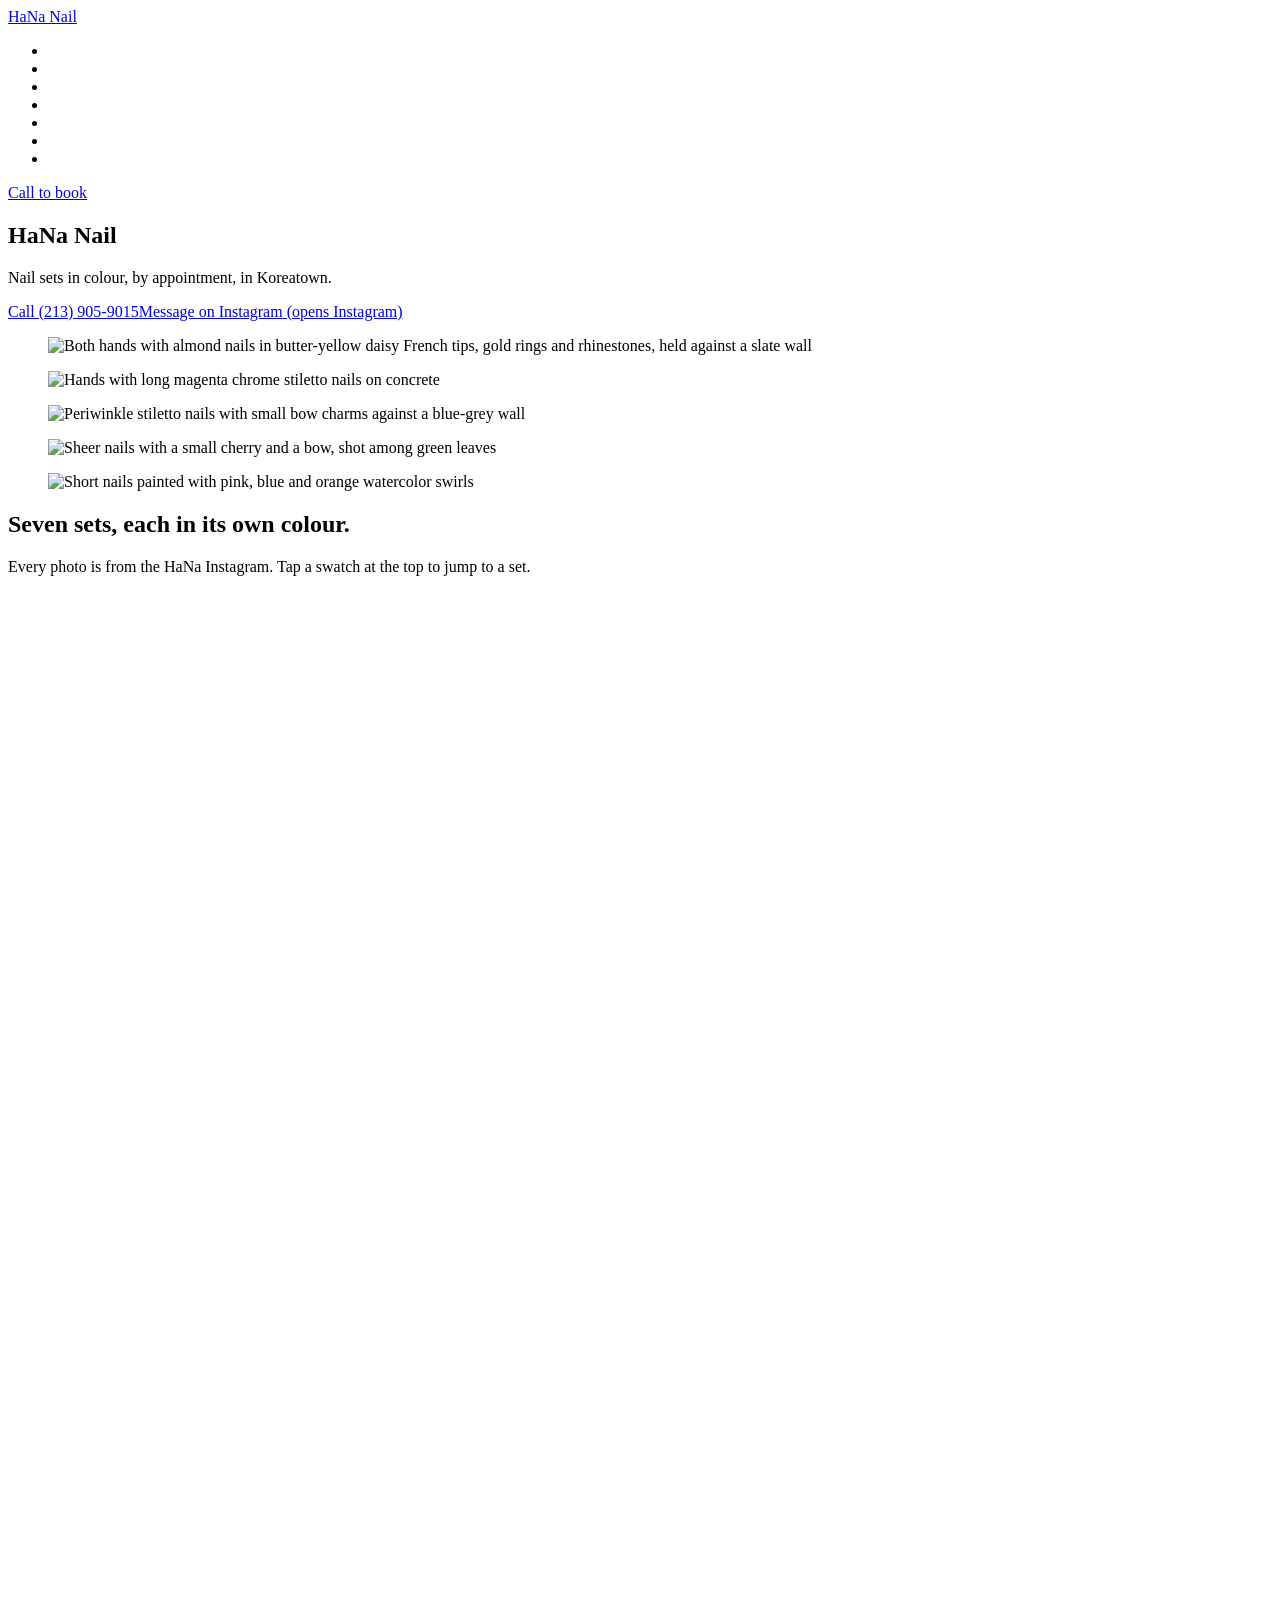
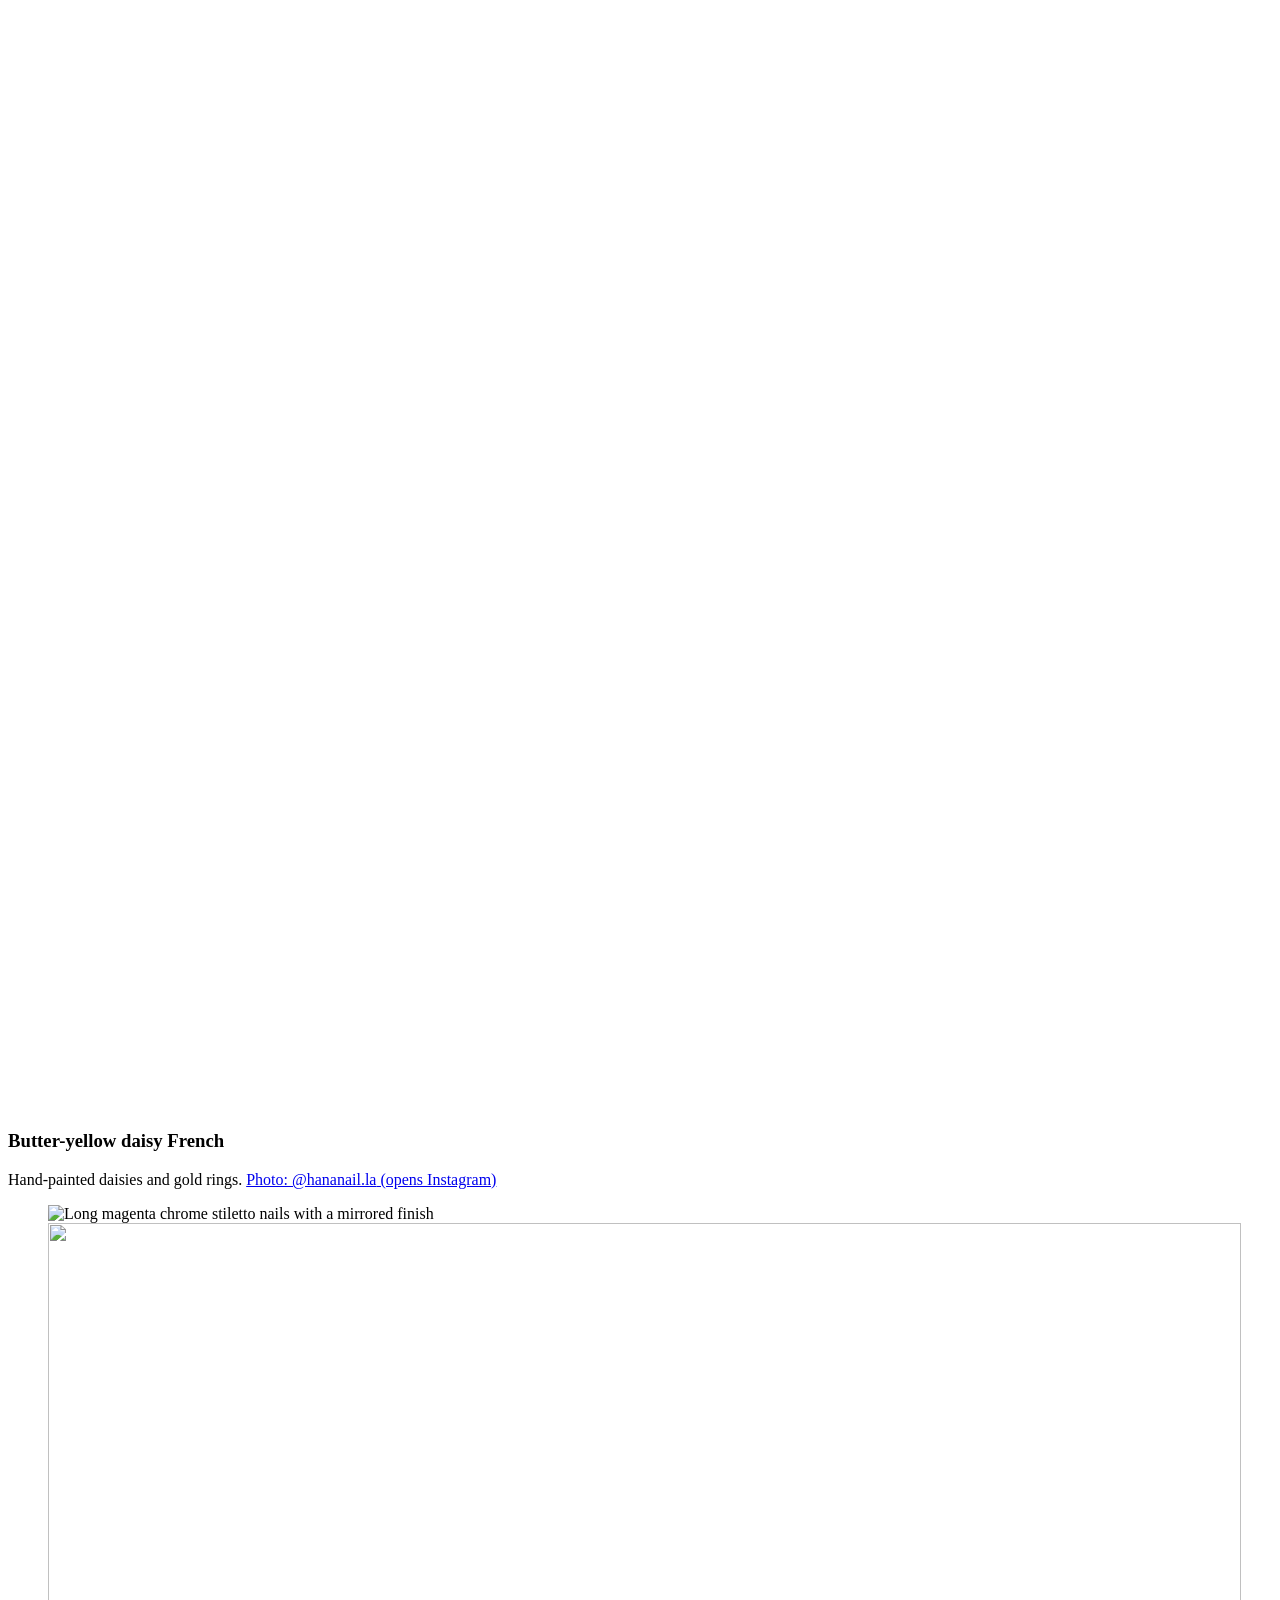
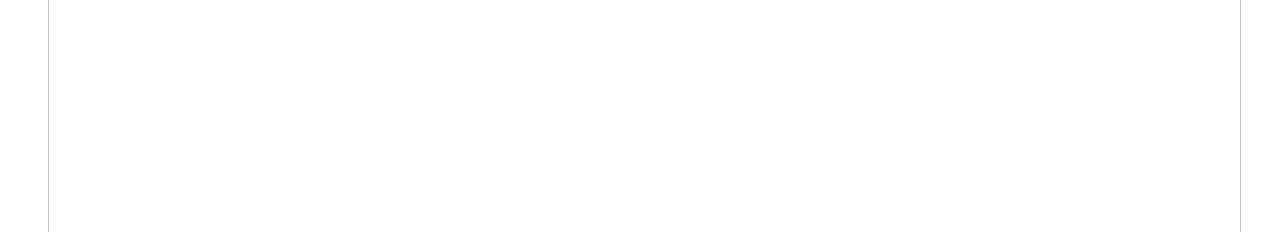
==== commit bf17a683: "Rev 5.3: kinetic type (primary) + holographic sheen on chrome band (supporting)" ====
--- a/index.html
+++ b/index.html
@@ -5,7 +5,7 @@
 <link rel="stylesheet" href="/hana-nail/assets/css/site.css">
 <script type="application/ld+json">{"@context": "https://schema.org", "@type": "NailSalon", "@id": "https://answerfirstai-ai.github.io/hana-nail/#salon", "name": "HaNa Nail", "alternateName": "하나네일", "url": "https://answerfirstai-ai.github.io/hana-nail/", "telephone": "+1-213-905-9015", "image": "https://answerfirstai-ai.github.io/hana-nail/assets/img/og.jpg", "address": {"@type": "PostalAddress", "streetAddress": "4157 5th St, Suite 228", "addressLocality": "Los Angeles", "addressRegion": "CA", "postalCode": "90020", "addressCountry": "US"}, "geo": {"@type": "GeoCoordinates", "latitude": 34.0654932, "longitude": -118.3094635}, "hasMap": "https://www.google.com/maps/place/HaNa+Nail+%ED%95%98%EB%82%98%EB%84%A4%EC%9D%BC/data=!4m7!3m6!1s0x80c2b9566291d6e5:0x386873d0bf8ea02e!8m2!3d34.0654932!4d-118.3094635!16s%2Fg%2F11h4nhpdqh!19sChIJ5daRYla5woARLqCOv9BzaDg", "areaServed": "Koreatown, Los Angeles", "sameAs": ["https://www.instagram.com/hananail.la/"]}</script></head><body><header class="top"><a class="mark" href="#top">HaNa Nail</a><nav aria-label="Sets by colour"><ul class="rail"><li><a href="#daisy" style="--c:var(--yellow)" aria-label="Butter-yellow daisy French"></a></li><li><a href="#magenta" style="--c:var(--magenta)" aria-label="Magenta chrome stilettos"></a></li><li><a href="#periwinkle" style="--c:var(--peri)" aria-label="Periwinkle bow stilettos"></a></li><li><a href="#watercolor" style="--c:var(--coral)" aria-label="Watercolor swirls"></a></li><li><a href="#cherry" style="--c:var(--leaf)" aria-label="Cherry and bow"></a></li><li><a href="#pinkfade" style="--c:var(--blush)" aria-label="Pink fade with silver bows"></a></li><li><a href="#charms" style="--c:var(--clay)" aria-label="Sheer pink with crystal charms"></a></li></ul></nav><a class="btn" href="tel:+12139059015">Call to book</a></header>
 <main id="top"><section class="hero">
-  <div class="say"><h1>HaNa Nail</h1><p class="lede">Nail sets in colour, by appointment, in Koreatown.</p>
+  <div class="say"><h1 class="kt">HaNa Nail</h1><p class="lede">Nail sets in colour, by appointment, in Koreatown.</p>
     <div class="acts"><a class="btn" href="tel:+12139059015">Call (213) 905-9015</a><a class="link" href="https://ig.me/m/hananail.la" target="_blank" rel="noopener">Message on Instagram<span class="sr"> (opens Instagram)</span></a></div></div>
   <div class="mosaic" aria-label="Recent sets from @hananail.la">
     <figure class="tile t-a"><picture><source type="image/avif" srcset="/hana-nail/assets/img/p/daisy-french-640.avif 640w, /hana-nail/assets/img/p/daisy-french-960.avif 960w, /hana-nail/assets/img/p/daisy-french-1280.avif 1280w, /hana-nail/assets/img/p/daisy-french-1920.avif 1920w, /hana-nail/assets/img/p/daisy-french-2560.avif 2560w" sizes="(max-width:900px) 62vw, 34vw"><img src="/hana-nail/assets/img/p/daisy-french-1280.webp" srcset="/hana-nail/assets/img/p/daisy-french-640.webp 640w, /hana-nail/assets/img/p/daisy-french-960.webp 960w, /hana-nail/assets/img/p/daisy-french-1280.webp 1280w, /hana-nail/assets/img/p/daisy-french-1920.webp 1920w, /hana-nail/assets/img/p/daisy-french-2560.webp 2560w" sizes="(max-width:900px) 62vw, 34vw" width="2560" height="2116" alt="Both hands with almond nails in butter-yellow daisy French tips, gold rings and rhinestones, held against a slate wall" fetchpriority="high" decoding="async"></picture></figure>
@@ -15,7 +15,7 @@
     <figure class="tile t-e"><picture><source type="image/avif" srcset="/hana-nail/assets/img/p/watercolor-480.avif 480w, /hana-nail/assets/img/p/watercolor-800.avif 800w, /hana-nail/assets/img/p/watercolor-1300.avif 1300w" sizes="(max-width:900px) 24vw, 14vw"><img src="/hana-nail/assets/img/p/watercolor-1300.webp" srcset="/hana-nail/assets/img/p/watercolor-480.webp 480w, /hana-nail/assets/img/p/watercolor-800.webp 800w, /hana-nail/assets/img/p/watercolor-1300.webp 1300w" sizes="(max-width:900px) 24vw, 14vw" width="1300" height="1733" alt="Short nails painted with pink, blue and orange watercolor swirls" decoding="async"></picture></figure>
   </div></section>
 <section class="cat" id="sets"><div class="cat-head"><h2>Seven sets, each in its own colour.</h2><p>Every photo is from the HaNa Instagram. Tap a swatch at the top to jump to a set.</p></div>
-<article class="set s1" id="daisy" style="--c:var(--yellow)" data-tone="dark"><picture><source type="image/avif" srcset="/hana-nail/assets/img/p/daisy-french-640.avif 640w, /hana-nail/assets/img/p/daisy-french-960.avif 960w, /hana-nail/assets/img/p/daisy-french-1280.avif 1280w, /hana-nail/assets/img/p/daisy-french-1920.avif 1920w, /hana-nail/assets/img/p/daisy-french-2560.avif 2560w" sizes="(max-width:900px) 100vw, min(53vw, 765px)"><img src="/hana-nail/assets/img/p/daisy-french-1280.webp" srcset="/hana-nail/assets/img/p/daisy-french-640.webp 640w, /hana-nail/assets/img/p/daisy-french-960.webp 960w, /hana-nail/assets/img/p/daisy-french-1280.webp 1280w, /hana-nail/assets/img/p/daisy-french-1920.webp 1920w, /hana-nail/assets/img/p/daisy-french-2560.webp 2560w" sizes="(max-width:900px) 100vw, min(53vw, 765px)" width="2560" height="2116" alt="Butter-yellow daisy French tips with gold rings and rhinestones on almond nails" loading="lazy" decoding="async"></picture><div class="cap"><h3>Butter-yellow daisy French</h3><p class="fact">Hand-painted daisies and gold rings. <a href="https://www.instagram.com/p/DbKhw6tlOfz/" target="_blank" rel="noopener">Photo: @hananail.la<span class="sr"> (opens Instagram)</span></a></p></div></article><article class="set s3" id="magenta" style="--c:var(--magenta)" data-tone="light"><picture><source type="image/avif" srcset="/hana-nail/assets/img/p/magenta-chrome-480.avif 480w, /hana-nail/assets/img/p/magenta-chrome-800.avif 800w, /hana-nail/assets/img/p/magenta-chrome-1193.avif 1193w" sizes="(max-width:900px) 100vw, min(37vw, 547px)"><img src="/hana-nail/assets/img/p/magenta-chrome-1193.webp" srcset="/hana-nail/assets/img/p/magenta-chrome-480.webp 480w, /hana-nail/assets/img/p/magenta-chrome-800.webp 800w, /hana-nail/assets/img/p/magenta-chrome-1193.webp 1193w" sizes="(max-width:900px) 100vw, min(37vw, 547px)" width="1193" height="1583" alt="Long magenta chrome stiletto nails with a mirrored finish" loading="lazy" decoding="async"></picture><div class="cap"><h3>Magenta chrome stilettos</h3><p class="fact">Mirror finish on long points. <a href="https://www.instagram.com/p/DW5tI3RDov8/" target="_blank" rel="noopener">Photo: @hananail.la<span class="sr"> (opens Instagram)</span></a></p></div></article><article class="set s4" id="periwinkle" style="--c:var(--peri)" data-tone="dark"><picture><source type="image/avif" srcset="/hana-nail/assets/img/p/periwinkle-bows-480.avif 480w, /hana-nail/assets/img/p/periwinkle-bows-800.avif 800w, /hana-nail/assets/img/p/periwinkle-bows-1300.avif 1300w" sizes="(max-width:900px) 100vw, min(37vw, 547px)"><img src="/hana-nail/assets/img/p/periwinkle-bows-1300.webp" srcset="/hana-nail/assets/img/p/periwinkle-bows-480.webp 480w, /hana-nail/assets/img/p/periwinkle-bows-800.webp 800w, /hana-nail/assets/img/p/periwinkle-bows-1300.webp 1300w" sizes="(max-width:900px) 100vw, min(37vw, 547px)" width="1300" height="1625" alt="Periwinkle stiletto nails with bow charms" loading="lazy" class="a" decoding="async"></picture><picture><source type="image/avif" srcset="/hana-nail/assets/img/p/peri-detail-400.avif 400w, /hana-nail/assets/img/p/peri-detail-633.avif 633w" sizes="(max-width:900px) 1px, 319px"><img src="/hana-nail/assets/img/p/peri-detail-633.webp" srcset="/hana-nail/assets/img/p/peri-detail-400.webp 400w, /hana-nail/assets/img/p/peri-detail-633.webp 633w" sizes="(max-width:900px) 1px, 319px" width="633" height="1080" alt="Close crop of periwinkle stiletto nails, one with a small raised bow" loading="lazy" class="b" decoding="async"></picture><div class="cap"><h3>Periwinkle bow stilettos</h3><p class="fact">Matte blue-violet with a tiny bow on each hand. <a href="https://www.instagram.com/p/DWvS3gXlRlt/" target="_blank" rel="noopener">Photo: @hananail.la<span class="sr"> (opens Instagram)</span></a></p></div></article><article class="set s2" id="watercolor" style="--c:var(--coral)" data-tone="dark"><div class="cap"><h3>Watercolor swirls</h3><p class="fact">Pink, blue and orange washed over short nails. <a href="https://www.instagram.com/p/Dcwt5n0gQRf/" target="_blank" rel="noopener">Photo: @hananail.la<span class="sr"> (opens Instagram)</span></a></p></div><picture><source type="image/avif" srcset="/hana-nail/assets/img/p/watercolor-480.avif 480w, /hana-nail/assets/img/p/watercolor-800.avif 800w, /hana-nail/assets/img/p/watercolor-1300.avif 1300w" sizes="(max-width:900px) 100vw, min(37vw, 547px)"><img src="/hana-nail/assets/img/p/watercolor-1300.webp" srcset="/hana-nail/assets/img/p/watercolor-480.webp 480w, /hana-nail/assets/img/p/watercolor-800.webp 800w, /hana-nail/assets/img/p/watercolor-1300.webp 1300w" sizes="(max-width:900px) 100vw, min(37vw, 547px)" width="1300" height="1733" alt="Short nails with pink, blue and orange watercolor swirls" loading="lazy" decoding="async"></picture></article><article class="set s5" id="cherry" style="--c:var(--leaf)" data-tone="dark"><div class="cap"><h3>Cherry and bow</h3><p class="fact">Tiny drawn cherries and bow outlines on sheer nails. <a href="https://www.instagram.com/p/DauKIC-lKcw/" target="_blank" rel="noopener">Photo: @hananail.la<span class="sr"> (opens Instagram)</span></a></p></div><picture><source type="image/avif" srcset="/hana-nail/assets/img/p/cherry-bow-480.avif 480w, /hana-nail/assets/img/p/cherry-bow-800.avif 800w, /hana-nail/assets/img/p/cherry-bow-912.avif 912w" sizes="(max-width:900px) 100vw, min(30vw, 428px)"><img src="/hana-nail/assets/img/p/cherry-bow-912.webp" srcset="/hana-nail/assets/img/p/cherry-bow-480.webp 480w, /hana-nail/assets/img/p/cherry-bow-800.webp 800w, /hana-nail/assets/img/p/cherry-bow-912.webp 912w" sizes="(max-width:900px) 100vw, min(30vw, 428px)" width="912" height="1216" alt="Sheer nails with a drawn cherry and bow among green leaves" loading="lazy" decoding="async"></picture></article><article class="set s6" id="pinkfade" style="--c:var(--blush)" data-tone="dark"><picture><source type="image/avif" srcset="/hana-nail/assets/img/p/pink-fade-bows-480.avif 480w, /hana-nail/assets/img/p/pink-fade-bows-800.avif 800w, /hana-nail/assets/img/p/pink-fade-bows-1300.avif 1300w" sizes="(max-width:900px) 100vw, min(37vw, 547px)"><img src="/hana-nail/assets/img/p/pink-fade-bows-1300.webp" srcset="/hana-nail/assets/img/p/pink-fade-bows-480.webp 480w, /hana-nail/assets/img/p/pink-fade-bows-800.webp 800w, /hana-nail/assets/img/p/pink-fade-bows-1300.webp 1300w" sizes="(max-width:900px) 100vw, min(37vw, 547px)" width="1300" height="1300" alt="Pink fade nails with silver bow line art on a white ground" loading="lazy" decoding="async"></picture><div class="cap"><h3>Pink fade, silver bows</h3><p class="fact">A soft pink fade with a bow drawn in silver. <a href="https://www.instagram.com/p/Dcw_qgjCTF8/" target="_blank" rel="noopener">Photo: @hananail.la<span class="sr"> (opens Instagram)</span></a></p></div></article><article class="set s7" id="charms" style="--c:var(--clay)" data-tone="dark"><picture><source type="image/avif" srcset="/hana-nail/assets/img/p/charms-hand-400.avif 400w, /hana-nail/assets/img/p/charms-hand-542.avif 542w" sizes="(max-width:900px) 270px, 270px"><img src="/hana-nail/assets/img/p/charms-hand-542.webp" srcset="/hana-nail/assets/img/p/charms-hand-400.webp 400w, /hana-nail/assets/img/p/charms-hand-542.webp 542w" sizes="(max-width:900px) 270px, 270px" width="542" height="420" alt="Right hand with sheer pink nails: one with small pearls and crystals, one with a pale butterfly charm edged in gold, one with a clear crystal charm" loading="lazy" decoding="async"></picture><div class="cap"><h3>Sheer pink, crystal charms</h3><p class="fact">A pale butterfly, pearls and small crystals on sheer pink nails. <a href="https://www.instagram.com/p/DcPzitLOSsH/" target="_blank" rel="noopener">Photo: @hananail.la<span class="sr"> (opens Instagram)</span></a></p></div></article></section>
+<article class="set s1" id="daisy" style="--c:var(--yellow)" data-tone="dark"><picture><source type="image/avif" srcset="/hana-nail/assets/img/p/daisy-french-640.avif 640w, /hana-nail/assets/img/p/daisy-french-960.avif 960w, /hana-nail/assets/img/p/daisy-french-1280.avif 1280w, /hana-nail/assets/img/p/daisy-french-1920.avif 1920w, /hana-nail/assets/img/p/daisy-french-2560.avif 2560w" sizes="(max-width:900px) 100vw, min(53vw, 765px)"><img src="/hana-nail/assets/img/p/daisy-french-1280.webp" srcset="/hana-nail/assets/img/p/daisy-french-640.webp 640w, /hana-nail/assets/img/p/daisy-french-960.webp 960w, /hana-nail/assets/img/p/daisy-french-1280.webp 1280w, /hana-nail/assets/img/p/daisy-french-1920.webp 1920w, /hana-nail/assets/img/p/daisy-french-2560.webp 2560w" sizes="(max-width:900px) 100vw, min(53vw, 765px)" width="2560" height="2116" alt="Butter-yellow daisy French tips with gold rings and rhinestones on almond nails" loading="lazy" decoding="async"></picture><div class="cap"><h3 class="kt">Butter-yellow daisy French</h3><p class="fact">Hand-painted daisies and gold rings. <a href="https://www.instagram.com/p/DbKhw6tlOfz/" target="_blank" rel="noopener">Photo: @hananail.la<span class="sr"> (opens Instagram)</span></a></p></div></article><article class="set s3" id="magenta" style="--c:var(--magenta)" data-tone="light"><figure class="holo"><picture><source type="image/avif" srcset="/hana-nail/assets/img/p/magenta-chrome-480.avif 480w, /hana-nail/assets/img/p/magenta-chrome-800.avif 800w, /hana-nail/assets/img/p/magenta-chrome-1193.avif 1193w" sizes="(max-width:900px) 100vw, min(37vw, 547px)"><img src="/hana-nail/assets/img/p/magenta-chrome-1193.webp" srcset="/hana-nail/assets/img/p/magenta-chrome-480.webp 480w, /hana-nail/assets/img/p/magenta-chrome-800.webp 800w, /hana-nail/assets/img/p/magenta-chrome-1193.webp 1193w" sizes="(max-width:900px) 100vw, min(37vw, 547px)" width="1193" height="1583" alt="Long magenta chrome stiletto nails with a mirrored finish" loading="lazy" decoding="async"></picture><picture><source type="image/avif" srcset="/hana-nail/assets/img/p/magenta-chrome-480.avif 480w, /hana-nail/assets/img/p/magenta-chrome-800.avif 800w, /hana-nail/assets/img/p/magenta-chrome-1193.avif 1193w" sizes="(max-width:900px) 100vw, min(37vw, 547px)"><img src="/hana-nail/assets/img/p/magenta-chrome-1193.webp" srcset="/hana-nail/assets/img/p/magenta-chrome-480.webp 480w, /hana-nail/assets/img/p/magenta-chrome-800.webp 800w, /hana-nail/assets/img/p/magenta-chrome-1193.webp 1193w" sizes="(max-width:900px) 100vw, min(37vw, 547px)" width="1193" height="1583" alt="" aria-hidden="true" loading="lazy" class="sheen" decoding="async"></picture></figure><div class="cap"><h3 class="kt">Magenta chrome stilettos</h3><p class="fact">Mirror finish on long points. <a href="https://www.instagram.com/p/DW5tI3RDov8/" target="_blank" rel="noopener">Photo: @hananail.la<span class="sr"> (opens Instagram)</span></a></p></div></article><article class="set s4" id="periwinkle" style="--c:var(--peri)" data-tone="dark"><picture><source type="image/avif" srcset="/hana-nail/assets/img/p/periwinkle-bows-480.avif 480w, /hana-nail/assets/img/p/periwinkle-bows-800.avif 800w, /hana-nail/assets/img/p/periwinkle-bows-1300.avif 1300w" sizes="(max-width:900px) 100vw, min(37vw, 547px)"><img src="/hana-nail/assets/img/p/periwinkle-bows-1300.webp" srcset="/hana-nail/assets/img/p/periwinkle-bows-480.webp 480w, /hana-nail/assets/img/p/periwinkle-bows-800.webp 800w, /hana-nail/assets/img/p/periwinkle-bows-1300.webp 1300w" sizes="(max-width:900px) 100vw, min(37vw, 547px)" width="1300" height="1625" alt="Periwinkle stiletto nails with bow charms" loading="lazy" class="a" decoding="async"></picture><picture><source type="image/avif" srcset="/hana-nail/assets/img/p/peri-detail-400.avif 400w, /hana-nail/assets/img/p/peri-detail-655.avif 655w" sizes="(max-width:900px) 1px, 319px"><img src="/hana-nail/assets/img/p/peri-detail-655.webp" srcset="/hana-nail/assets/img/p/peri-detail-400.webp 400w, /hana-nail/assets/img/p/peri-detail-655.webp 655w" sizes="(max-width:900px) 1px, 319px" width="655" height="1080" alt="Close crop of periwinkle stiletto nails, one with a small raised bow" loading="lazy" class="b" decoding="async"></picture><div class="cap"><h3 class="kt">Periwinkle bow stilettos</h3><p class="fact">Matte blue-violet with a tiny bow on each hand. <a href="https://www.instagram.com/p/DWvS3gXlRlt/" target="_blank" rel="noopener">Photo: @hananail.la<span class="sr"> (opens Instagram)</span></a></p></div></article><article class="set s2" id="watercolor" style="--c:var(--coral)" data-tone="dark"><div class="cap"><h3 class="kt">Watercolor swirls</h3><p class="fact">Pink, blue and orange washed over short nails. <a href="https://www.instagram.com/p/Dcwt5n0gQRf/" target="_blank" rel="noopener">Photo: @hananail.la<span class="sr"> (opens Instagram)</span></a></p></div><picture><source type="image/avif" srcset="/hana-nail/assets/img/p/watercolor-480.avif 480w, /hana-nail/assets/img/p/watercolor-800.avif 800w, /hana-nail/assets/img/p/watercolor-1300.avif 1300w" sizes="(max-width:900px) 100vw, min(37vw, 547px)"><img src="/hana-nail/assets/img/p/watercolor-1300.webp" srcset="/hana-nail/assets/img/p/watercolor-480.webp 480w, /hana-nail/assets/img/p/watercolor-800.webp 800w, /hana-nail/assets/img/p/watercolor-1300.webp 1300w" sizes="(max-width:900px) 100vw, min(37vw, 547px)" width="1300" height="1733" alt="Short nails with pink, blue and orange watercolor swirls" loading="lazy" decoding="async"></picture></article><article class="set s5" id="cherry" style="--c:var(--leaf)" data-tone="dark"><div class="cap"><h3 class="kt">Cherry and bow</h3><p class="fact">Tiny drawn cherries and bow outlines on sheer nails. <a href="https://www.instagram.com/p/DauKIC-lKcw/" target="_blank" rel="noopener">Photo: @hananail.la<span class="sr"> (opens Instagram)</span></a></p></div><picture><source type="image/avif" srcset="/hana-nail/assets/img/p/cherry-bow-480.avif 480w, /hana-nail/assets/img/p/cherry-bow-800.avif 800w, /hana-nail/assets/img/p/cherry-bow-912.avif 912w" sizes="(max-width:900px) 100vw, min(30vw, 428px)"><img src="/hana-nail/assets/img/p/cherry-bow-912.webp" srcset="/hana-nail/assets/img/p/cherry-bow-480.webp 480w, /hana-nail/assets/img/p/cherry-bow-800.webp 800w, /hana-nail/assets/img/p/cherry-bow-912.webp 912w" sizes="(max-width:900px) 100vw, min(30vw, 428px)" width="912" height="1216" alt="Sheer nails with a drawn cherry and bow among green leaves" loading="lazy" decoding="async"></picture></article><article class="set s6" id="pinkfade" style="--c:var(--blush)" data-tone="dark"><picture><source type="image/avif" srcset="/hana-nail/assets/img/p/pink-fade-bows-480.avif 480w, /hana-nail/assets/img/p/pink-fade-bows-800.avif 800w, /hana-nail/assets/img/p/pink-fade-bows-1300.avif 1300w" sizes="(max-width:900px) 100vw, min(37vw, 547px)"><img src="/hana-nail/assets/img/p/pink-fade-bows-1300.webp" srcset="/hana-nail/assets/img/p/pink-fade-bows-480.webp 480w, /hana-nail/assets/img/p/pink-fade-bows-800.webp 800w, /hana-nail/assets/img/p/pink-fade-bows-1300.webp 1300w" sizes="(max-width:900px) 100vw, min(37vw, 547px)" width="1300" height="1300" alt="Pink fade nails with silver bow line art on a white ground" loading="lazy" decoding="async"></picture><div class="cap"><h3 class="kt">Pink fade, silver bows</h3><p class="fact">A soft pink fade with a bow drawn in silver. <a href="https://www.instagram.com/p/Dcw_qgjCTF8/" target="_blank" rel="noopener">Photo: @hananail.la<span class="sr"> (opens Instagram)</span></a></p></div></article><article class="set s7" id="charms" style="--c:var(--clay)" data-tone="dark"><picture><source type="image/avif" srcset="/hana-nail/assets/img/p/charms-hand-400.avif 400w, /hana-nail/assets/img/p/charms-hand-542.avif 542w" sizes="(max-width:900px) 270px, 270px"><img src="/hana-nail/assets/img/p/charms-hand-542.webp" srcset="/hana-nail/assets/img/p/charms-hand-400.webp 400w, /hana-nail/assets/img/p/charms-hand-542.webp 542w" sizes="(max-width:900px) 270px, 270px" width="542" height="420" alt="Right hand with sheer pink nails: one with small pearls and crystals, one with a pale butterfly charm edged in gold, one with a clear crystal charm" loading="lazy" decoding="async"></picture><div class="cap"><h3 class="kt">Sheer pink, crystal charms</h3><p class="fact">A pale butterfly, pearls and small crystals on sheer pink nails. <a href="https://www.instagram.com/p/DcPzitLOSsH/" target="_blank" rel="noopener">Photo: @hananail.la<span class="sr"> (opens Instagram)</span></a></p></div></article></section>
 <section class="book" id="book"><h2>By appointment, by phone.</h2><div class="body">
 <p>Call, or send a message on Instagram with the set you like and ask what is open. Gel, Gel-X, nail art, pedicures and lashes are listed on HaNa's public profiles, so ask when you call. Prices: ask when you call.</p>
 <div class="acts"><a class="btn alt" href="tel:+12139059015">Call (213) 905-9015</a><a class="link" href="https://ig.me/m/hananail.la" target="_blank" rel="noopener">Message on Instagram<span class="sr"> (opens Instagram)</span></a><a class="link" href="https://www.instagram.com/hananail.la/" target="_blank" rel="noopener">@hananail.la<span class="sr"> (opens Instagram)</span></a></div></div></section>
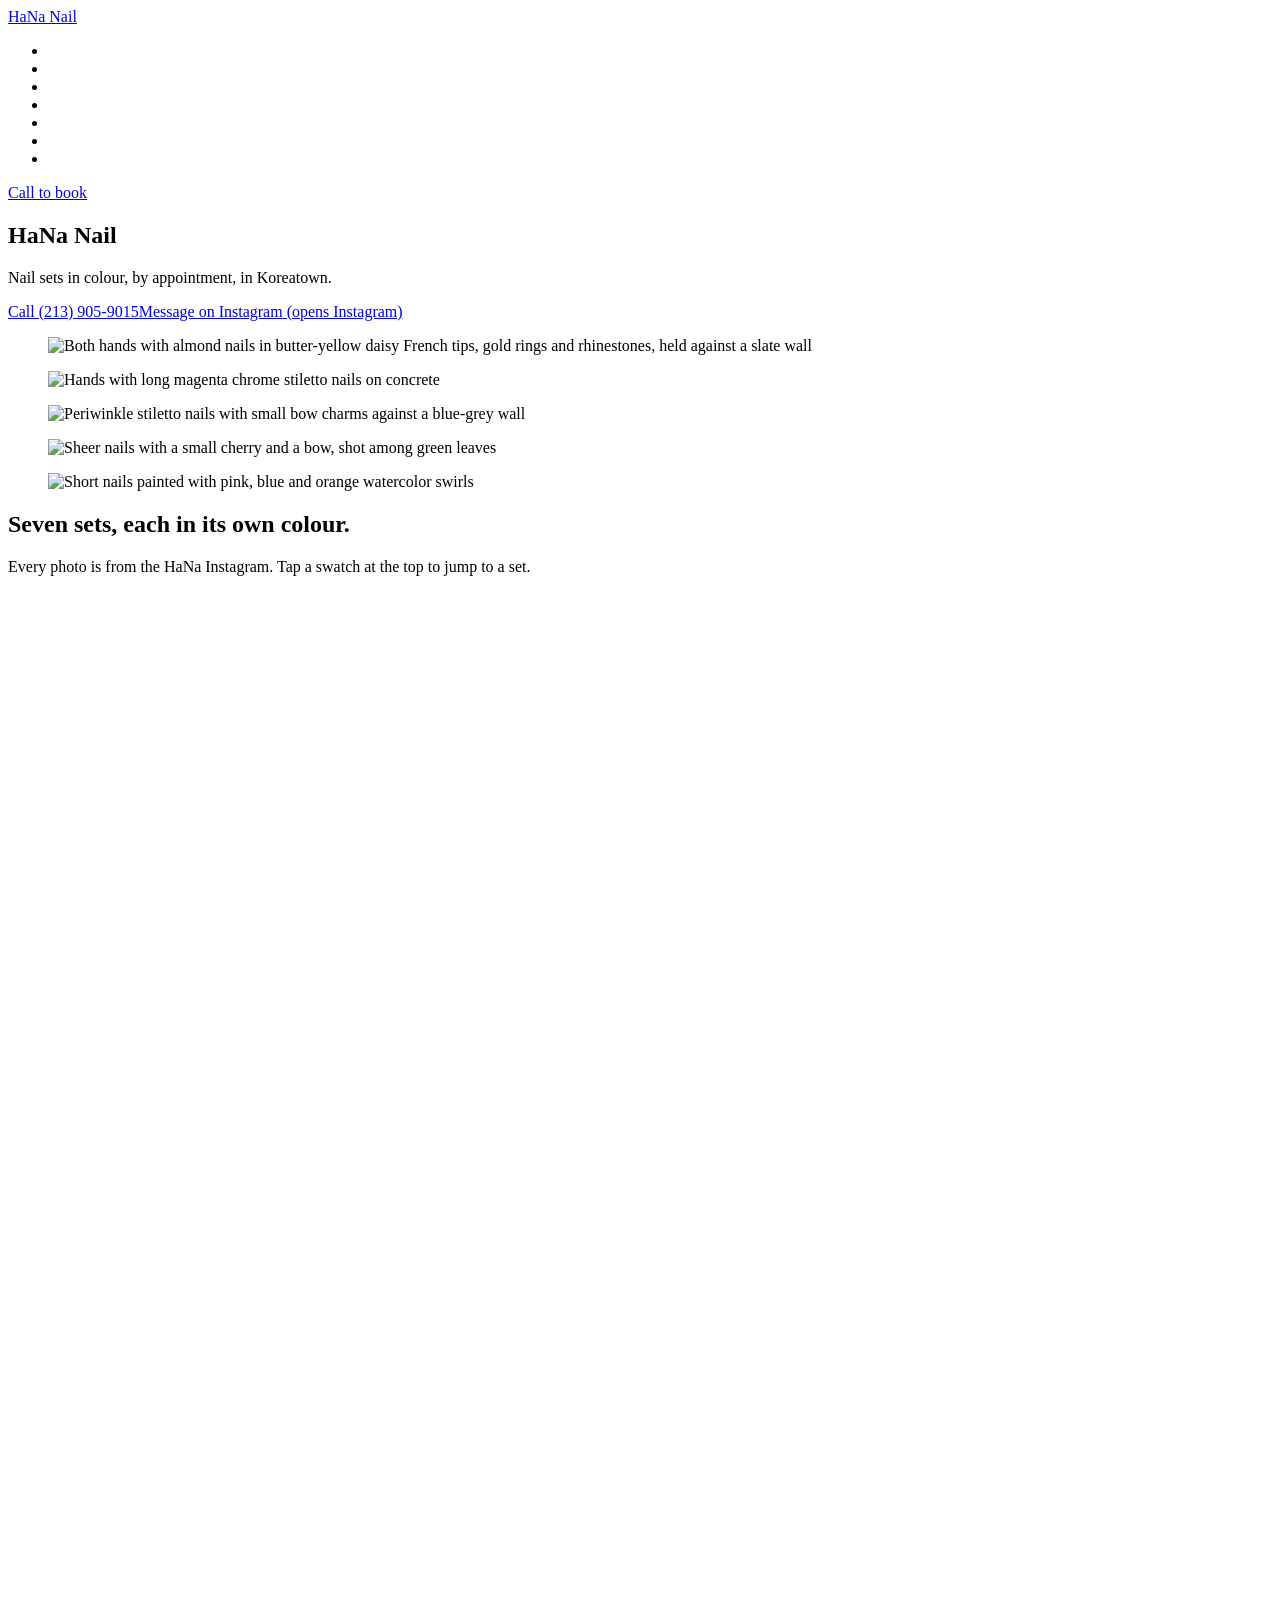
==== commit 6df1ed1a: "Rev 5.4: remove holographic sheen (Reality fail); kinetic type is the only style" ====
--- a/index.html
+++ b/index.html
@@ -15,7 +15,7 @@
     <figure class="tile t-e"><picture><source type="image/avif" srcset="/hana-nail/assets/img/p/watercolor-480.avif 480w, /hana-nail/assets/img/p/watercolor-800.avif 800w, /hana-nail/assets/img/p/watercolor-1300.avif 1300w" sizes="(max-width:900px) 24vw, 14vw"><img src="/hana-nail/assets/img/p/watercolor-1300.webp" srcset="/hana-nail/assets/img/p/watercolor-480.webp 480w, /hana-nail/assets/img/p/watercolor-800.webp 800w, /hana-nail/assets/img/p/watercolor-1300.webp 1300w" sizes="(max-width:900px) 24vw, 14vw" width="1300" height="1733" alt="Short nails painted with pink, blue and orange watercolor swirls" decoding="async"></picture></figure>
   </div></section>
 <section class="cat" id="sets"><div class="cat-head"><h2>Seven sets, each in its own colour.</h2><p>Every photo is from the HaNa Instagram. Tap a swatch at the top to jump to a set.</p></div>
-<article class="set s1" id="daisy" style="--c:var(--yellow)" data-tone="dark"><picture><source type="image/avif" srcset="/hana-nail/assets/img/p/daisy-french-640.avif 640w, /hana-nail/assets/img/p/daisy-french-960.avif 960w, /hana-nail/assets/img/p/daisy-french-1280.avif 1280w, /hana-nail/assets/img/p/daisy-french-1920.avif 1920w, /hana-nail/assets/img/p/daisy-french-2560.avif 2560w" sizes="(max-width:900px) 100vw, min(53vw, 765px)"><img src="/hana-nail/assets/img/p/daisy-french-1280.webp" srcset="/hana-nail/assets/img/p/daisy-french-640.webp 640w, /hana-nail/assets/img/p/daisy-french-960.webp 960w, /hana-nail/assets/img/p/daisy-french-1280.webp 1280w, /hana-nail/assets/img/p/daisy-french-1920.webp 1920w, /hana-nail/assets/img/p/daisy-french-2560.webp 2560w" sizes="(max-width:900px) 100vw, min(53vw, 765px)" width="2560" height="2116" alt="Butter-yellow daisy French tips with gold rings and rhinestones on almond nails" loading="lazy" decoding="async"></picture><div class="cap"><h3 class="kt">Butter-yellow daisy French</h3><p class="fact">Hand-painted daisies and gold rings. <a href="https://www.instagram.com/p/DbKhw6tlOfz/" target="_blank" rel="noopener">Photo: @hananail.la<span class="sr"> (opens Instagram)</span></a></p></div></article><article class="set s3" id="magenta" style="--c:var(--magenta)" data-tone="light"><figure class="holo"><picture><source type="image/avif" srcset="/hana-nail/assets/img/p/magenta-chrome-480.avif 480w, /hana-nail/assets/img/p/magenta-chrome-800.avif 800w, /hana-nail/assets/img/p/magenta-chrome-1193.avif 1193w" sizes="(max-width:900px) 100vw, min(37vw, 547px)"><img src="/hana-nail/assets/img/p/magenta-chrome-1193.webp" srcset="/hana-nail/assets/img/p/magenta-chrome-480.webp 480w, /hana-nail/assets/img/p/magenta-chrome-800.webp 800w, /hana-nail/assets/img/p/magenta-chrome-1193.webp 1193w" sizes="(max-width:900px) 100vw, min(37vw, 547px)" width="1193" height="1583" alt="Long magenta chrome stiletto nails with a mirrored finish" loading="lazy" decoding="async"></picture><picture><source type="image/avif" srcset="/hana-nail/assets/img/p/magenta-chrome-480.avif 480w, /hana-nail/assets/img/p/magenta-chrome-800.avif 800w, /hana-nail/assets/img/p/magenta-chrome-1193.avif 1193w" sizes="(max-width:900px) 100vw, min(37vw, 547px)"><img src="/hana-nail/assets/img/p/magenta-chrome-1193.webp" srcset="/hana-nail/assets/img/p/magenta-chrome-480.webp 480w, /hana-nail/assets/img/p/magenta-chrome-800.webp 800w, /hana-nail/assets/img/p/magenta-chrome-1193.webp 1193w" sizes="(max-width:900px) 100vw, min(37vw, 547px)" width="1193" height="1583" alt="" aria-hidden="true" loading="lazy" class="sheen" decoding="async"></picture></figure><div class="cap"><h3 class="kt">Magenta chrome stilettos</h3><p class="fact">Mirror finish on long points. <a href="https://www.instagram.com/p/DW5tI3RDov8/" target="_blank" rel="noopener">Photo: @hananail.la<span class="sr"> (opens Instagram)</span></a></p></div></article><article class="set s4" id="periwinkle" style="--c:var(--peri)" data-tone="dark"><picture><source type="image/avif" srcset="/hana-nail/assets/img/p/periwinkle-bows-480.avif 480w, /hana-nail/assets/img/p/periwinkle-bows-800.avif 800w, /hana-nail/assets/img/p/periwinkle-bows-1300.avif 1300w" sizes="(max-width:900px) 100vw, min(37vw, 547px)"><img src="/hana-nail/assets/img/p/periwinkle-bows-1300.webp" srcset="/hana-nail/assets/img/p/periwinkle-bows-480.webp 480w, /hana-nail/assets/img/p/periwinkle-bows-800.webp 800w, /hana-nail/assets/img/p/periwinkle-bows-1300.webp 1300w" sizes="(max-width:900px) 100vw, min(37vw, 547px)" width="1300" height="1625" alt="Periwinkle stiletto nails with bow charms" loading="lazy" class="a" decoding="async"></picture><picture><source type="image/avif" srcset="/hana-nail/assets/img/p/peri-detail-400.avif 400w, /hana-nail/assets/img/p/peri-detail-655.avif 655w" sizes="(max-width:900px) 1px, 319px"><img src="/hana-nail/assets/img/p/peri-detail-655.webp" srcset="/hana-nail/assets/img/p/peri-detail-400.webp 400w, /hana-nail/assets/img/p/peri-detail-655.webp 655w" sizes="(max-width:900px) 1px, 319px" width="655" height="1080" alt="Close crop of periwinkle stiletto nails, one with a small raised bow" loading="lazy" class="b" decoding="async"></picture><div class="cap"><h3 class="kt">Periwinkle bow stilettos</h3><p class="fact">Matte blue-violet with a tiny bow on each hand. <a href="https://www.instagram.com/p/DWvS3gXlRlt/" target="_blank" rel="noopener">Photo: @hananail.la<span class="sr"> (opens Instagram)</span></a></p></div></article><article class="set s2" id="watercolor" style="--c:var(--coral)" data-tone="dark"><div class="cap"><h3 class="kt">Watercolor swirls</h3><p class="fact">Pink, blue and orange washed over short nails. <a href="https://www.instagram.com/p/Dcwt5n0gQRf/" target="_blank" rel="noopener">Photo: @hananail.la<span class="sr"> (opens Instagram)</span></a></p></div><picture><source type="image/avif" srcset="/hana-nail/assets/img/p/watercolor-480.avif 480w, /hana-nail/assets/img/p/watercolor-800.avif 800w, /hana-nail/assets/img/p/watercolor-1300.avif 1300w" sizes="(max-width:900px) 100vw, min(37vw, 547px)"><img src="/hana-nail/assets/img/p/watercolor-1300.webp" srcset="/hana-nail/assets/img/p/watercolor-480.webp 480w, /hana-nail/assets/img/p/watercolor-800.webp 800w, /hana-nail/assets/img/p/watercolor-1300.webp 1300w" sizes="(max-width:900px) 100vw, min(37vw, 547px)" width="1300" height="1733" alt="Short nails with pink, blue and orange watercolor swirls" loading="lazy" decoding="async"></picture></article><article class="set s5" id="cherry" style="--c:var(--leaf)" data-tone="dark"><div class="cap"><h3 class="kt">Cherry and bow</h3><p class="fact">Tiny drawn cherries and bow outlines on sheer nails. <a href="https://www.instagram.com/p/DauKIC-lKcw/" target="_blank" rel="noopener">Photo: @hananail.la<span class="sr"> (opens Instagram)</span></a></p></div><picture><source type="image/avif" srcset="/hana-nail/assets/img/p/cherry-bow-480.avif 480w, /hana-nail/assets/img/p/cherry-bow-800.avif 800w, /hana-nail/assets/img/p/cherry-bow-912.avif 912w" sizes="(max-width:900px) 100vw, min(30vw, 428px)"><img src="/hana-nail/assets/img/p/cherry-bow-912.webp" srcset="/hana-nail/assets/img/p/cherry-bow-480.webp 480w, /hana-nail/assets/img/p/cherry-bow-800.webp 800w, /hana-nail/assets/img/p/cherry-bow-912.webp 912w" sizes="(max-width:900px) 100vw, min(30vw, 428px)" width="912" height="1216" alt="Sheer nails with a drawn cherry and bow among green leaves" loading="lazy" decoding="async"></picture></article><article class="set s6" id="pinkfade" style="--c:var(--blush)" data-tone="dark"><picture><source type="image/avif" srcset="/hana-nail/assets/img/p/pink-fade-bows-480.avif 480w, /hana-nail/assets/img/p/pink-fade-bows-800.avif 800w, /hana-nail/assets/img/p/pink-fade-bows-1300.avif 1300w" sizes="(max-width:900px) 100vw, min(37vw, 547px)"><img src="/hana-nail/assets/img/p/pink-fade-bows-1300.webp" srcset="/hana-nail/assets/img/p/pink-fade-bows-480.webp 480w, /hana-nail/assets/img/p/pink-fade-bows-800.webp 800w, /hana-nail/assets/img/p/pink-fade-bows-1300.webp 1300w" sizes="(max-width:900px) 100vw, min(37vw, 547px)" width="1300" height="1300" alt="Pink fade nails with silver bow line art on a white ground" loading="lazy" decoding="async"></picture><div class="cap"><h3 class="kt">Pink fade, silver bows</h3><p class="fact">A soft pink fade with a bow drawn in silver. <a href="https://www.instagram.com/p/Dcw_qgjCTF8/" target="_blank" rel="noopener">Photo: @hananail.la<span class="sr"> (opens Instagram)</span></a></p></div></article><article class="set s7" id="charms" style="--c:var(--clay)" data-tone="dark"><picture><source type="image/avif" srcset="/hana-nail/assets/img/p/charms-hand-400.avif 400w, /hana-nail/assets/img/p/charms-hand-542.avif 542w" sizes="(max-width:900px) 270px, 270px"><img src="/hana-nail/assets/img/p/charms-hand-542.webp" srcset="/hana-nail/assets/img/p/charms-hand-400.webp 400w, /hana-nail/assets/img/p/charms-hand-542.webp 542w" sizes="(max-width:900px) 270px, 270px" width="542" height="420" alt="Right hand with sheer pink nails: one with small pearls and crystals, one with a pale butterfly charm edged in gold, one with a clear crystal charm" loading="lazy" decoding="async"></picture><div class="cap"><h3 class="kt">Sheer pink, crystal charms</h3><p class="fact">A pale butterfly, pearls and small crystals on sheer pink nails. <a href="https://www.instagram.com/p/DcPzitLOSsH/" target="_blank" rel="noopener">Photo: @hananail.la<span class="sr"> (opens Instagram)</span></a></p></div></article></section>
+<article class="set s1" id="daisy" style="--c:var(--yellow)" data-tone="dark"><picture><source type="image/avif" srcset="/hana-nail/assets/img/p/daisy-french-640.avif 640w, /hana-nail/assets/img/p/daisy-french-960.avif 960w, /hana-nail/assets/img/p/daisy-french-1280.avif 1280w, /hana-nail/assets/img/p/daisy-french-1920.avif 1920w, /hana-nail/assets/img/p/daisy-french-2560.avif 2560w" sizes="(max-width:900px) 100vw, min(53vw, 765px)"><img src="/hana-nail/assets/img/p/daisy-french-1280.webp" srcset="/hana-nail/assets/img/p/daisy-french-640.webp 640w, /hana-nail/assets/img/p/daisy-french-960.webp 960w, /hana-nail/assets/img/p/daisy-french-1280.webp 1280w, /hana-nail/assets/img/p/daisy-french-1920.webp 1920w, /hana-nail/assets/img/p/daisy-french-2560.webp 2560w" sizes="(max-width:900px) 100vw, min(53vw, 765px)" width="2560" height="2116" alt="Butter-yellow daisy French tips with gold rings and rhinestones on almond nails" loading="lazy" decoding="async"></picture><div class="cap"><h3 class="kt">Butter-yellow daisy French</h3><p class="fact">Hand-painted daisies and gold rings. <a href="https://www.instagram.com/p/DbKhw6tlOfz/" target="_blank" rel="noopener">Photo: @hananail.la<span class="sr"> (opens Instagram)</span></a></p></div></article><article class="set s3" id="magenta" style="--c:var(--magenta)" data-tone="light"><picture><source type="image/avif" srcset="/hana-nail/assets/img/p/magenta-chrome-480.avif 480w, /hana-nail/assets/img/p/magenta-chrome-800.avif 800w, /hana-nail/assets/img/p/magenta-chrome-1193.avif 1193w" sizes="(max-width:900px) 100vw, min(37vw, 547px)"><img src="/hana-nail/assets/img/p/magenta-chrome-1193.webp" srcset="/hana-nail/assets/img/p/magenta-chrome-480.webp 480w, /hana-nail/assets/img/p/magenta-chrome-800.webp 800w, /hana-nail/assets/img/p/magenta-chrome-1193.webp 1193w" sizes="(max-width:900px) 100vw, min(37vw, 547px)" width="1193" height="1583" alt="Long magenta chrome stiletto nails with a mirrored finish" loading="lazy" decoding="async"></picture><div class="cap"><h3 class="kt">Magenta chrome stilettos</h3><p class="fact">Mirror finish on long points. <a href="https://www.instagram.com/p/DW5tI3RDov8/" target="_blank" rel="noopener">Photo: @hananail.la<span class="sr"> (opens Instagram)</span></a></p></div></article><article class="set s4" id="periwinkle" style="--c:var(--peri)" data-tone="dark"><picture><source type="image/avif" srcset="/hana-nail/assets/img/p/periwinkle-bows-480.avif 480w, /hana-nail/assets/img/p/periwinkle-bows-800.avif 800w, /hana-nail/assets/img/p/periwinkle-bows-1300.avif 1300w" sizes="(max-width:900px) 100vw, min(37vw, 547px)"><img src="/hana-nail/assets/img/p/periwinkle-bows-1300.webp" srcset="/hana-nail/assets/img/p/periwinkle-bows-480.webp 480w, /hana-nail/assets/img/p/periwinkle-bows-800.webp 800w, /hana-nail/assets/img/p/periwinkle-bows-1300.webp 1300w" sizes="(max-width:900px) 100vw, min(37vw, 547px)" width="1300" height="1625" alt="Periwinkle stiletto nails with bow charms" loading="lazy" class="a" decoding="async"></picture><picture><source type="image/avif" srcset="/hana-nail/assets/img/p/peri-detail-400.avif 400w, /hana-nail/assets/img/p/peri-detail-655.avif 655w" sizes="(max-width:900px) 1px, 319px"><img src="/hana-nail/assets/img/p/peri-detail-655.webp" srcset="/hana-nail/assets/img/p/peri-detail-400.webp 400w, /hana-nail/assets/img/p/peri-detail-655.webp 655w" sizes="(max-width:900px) 1px, 319px" width="655" height="1080" alt="Close crop of periwinkle stiletto nails, one with a small raised bow" loading="lazy" class="b" decoding="async"></picture><div class="cap"><h3 class="kt">Periwinkle bow stilettos</h3><p class="fact">Matte blue-violet with a tiny bow on each hand. <a href="https://www.instagram.com/p/DWvS3gXlRlt/" target="_blank" rel="noopener">Photo: @hananail.la<span class="sr"> (opens Instagram)</span></a></p></div></article><article class="set s2" id="watercolor" style="--c:var(--coral)" data-tone="dark"><div class="cap"><h3 class="kt">Watercolor swirls</h3><p class="fact">Pink, blue and orange washed over short nails. <a href="https://www.instagram.com/p/Dcwt5n0gQRf/" target="_blank" rel="noopener">Photo: @hananail.la<span class="sr"> (opens Instagram)</span></a></p></div><picture><source type="image/avif" srcset="/hana-nail/assets/img/p/watercolor-480.avif 480w, /hana-nail/assets/img/p/watercolor-800.avif 800w, /hana-nail/assets/img/p/watercolor-1300.avif 1300w" sizes="(max-width:900px) 100vw, min(37vw, 547px)"><img src="/hana-nail/assets/img/p/watercolor-1300.webp" srcset="/hana-nail/assets/img/p/watercolor-480.webp 480w, /hana-nail/assets/img/p/watercolor-800.webp 800w, /hana-nail/assets/img/p/watercolor-1300.webp 1300w" sizes="(max-width:900px) 100vw, min(37vw, 547px)" width="1300" height="1733" alt="Short nails with pink, blue and orange watercolor swirls" loading="lazy" decoding="async"></picture></article><article class="set s5" id="cherry" style="--c:var(--leaf)" data-tone="dark"><div class="cap"><h3 class="kt">Cherry and bow</h3><p class="fact">Tiny drawn cherries and bow outlines on sheer nails. <a href="https://www.instagram.com/p/DauKIC-lKcw/" target="_blank" rel="noopener">Photo: @hananail.la<span class="sr"> (opens Instagram)</span></a></p></div><picture><source type="image/avif" srcset="/hana-nail/assets/img/p/cherry-bow-480.avif 480w, /hana-nail/assets/img/p/cherry-bow-800.avif 800w, /hana-nail/assets/img/p/cherry-bow-912.avif 912w" sizes="(max-width:900px) 100vw, min(30vw, 428px)"><img src="/hana-nail/assets/img/p/cherry-bow-912.webp" srcset="/hana-nail/assets/img/p/cherry-bow-480.webp 480w, /hana-nail/assets/img/p/cherry-bow-800.webp 800w, /hana-nail/assets/img/p/cherry-bow-912.webp 912w" sizes="(max-width:900px) 100vw, min(30vw, 428px)" width="912" height="1216" alt="Sheer nails with a drawn cherry and bow among green leaves" loading="lazy" decoding="async"></picture></article><article class="set s6" id="pinkfade" style="--c:var(--blush)" data-tone="dark"><picture><source type="image/avif" srcset="/hana-nail/assets/img/p/pink-fade-bows-480.avif 480w, /hana-nail/assets/img/p/pink-fade-bows-800.avif 800w, /hana-nail/assets/img/p/pink-fade-bows-1300.avif 1300w" sizes="(max-width:900px) 100vw, min(37vw, 547px)"><img src="/hana-nail/assets/img/p/pink-fade-bows-1300.webp" srcset="/hana-nail/assets/img/p/pink-fade-bows-480.webp 480w, /hana-nail/assets/img/p/pink-fade-bows-800.webp 800w, /hana-nail/assets/img/p/pink-fade-bows-1300.webp 1300w" sizes="(max-width:900px) 100vw, min(37vw, 547px)" width="1300" height="1300" alt="Pink fade nails with silver bow line art on a white ground" loading="lazy" decoding="async"></picture><div class="cap"><h3 class="kt">Pink fade, silver bows</h3><p class="fact">A soft pink fade with a bow drawn in silver. <a href="https://www.instagram.com/p/Dcw_qgjCTF8/" target="_blank" rel="noopener">Photo: @hananail.la<span class="sr"> (opens Instagram)</span></a></p></div></article><article class="set s7" id="charms" style="--c:var(--clay)" data-tone="dark"><picture><source type="image/avif" srcset="/hana-nail/assets/img/p/charms-hand-400.avif 400w, /hana-nail/assets/img/p/charms-hand-542.avif 542w" sizes="(max-width:900px) 270px, 270px"><img src="/hana-nail/assets/img/p/charms-hand-542.webp" srcset="/hana-nail/assets/img/p/charms-hand-400.webp 400w, /hana-nail/assets/img/p/charms-hand-542.webp 542w" sizes="(max-width:900px) 270px, 270px" width="542" height="420" alt="Right hand with sheer pink nails: one with small pearls and crystals, one with a pale butterfly charm edged in gold, one with a clear crystal charm" loading="lazy" decoding="async"></picture><div class="cap"><h3 class="kt">Sheer pink, crystal charms</h3><p class="fact">A pale butterfly, pearls and small crystals on sheer pink nails. <a href="https://www.instagram.com/p/DcPzitLOSsH/" target="_blank" rel="noopener">Photo: @hananail.la<span class="sr"> (opens Instagram)</span></a></p></div></article></section>
 <section class="book" id="book"><h2>By appointment, by phone.</h2><div class="body">
 <p>Call, or send a message on Instagram with the set you like and ask what is open. Gel, Gel-X, nail art, pedicures and lashes are listed on HaNa's public profiles, so ask when you call. Prices: ask when you call.</p>
 <div class="acts"><a class="btn alt" href="tel:+12139059015">Call (213) 905-9015</a><a class="link" href="https://ig.me/m/hananail.la" target="_blank" rel="noopener">Message on Instagram<span class="sr"> (opens Instagram)</span></a><a class="link" href="https://www.instagram.com/hananail.la/" target="_blank" rel="noopener">@hananail.la<span class="sr"> (opens Instagram)</span></a></div></div></section>
